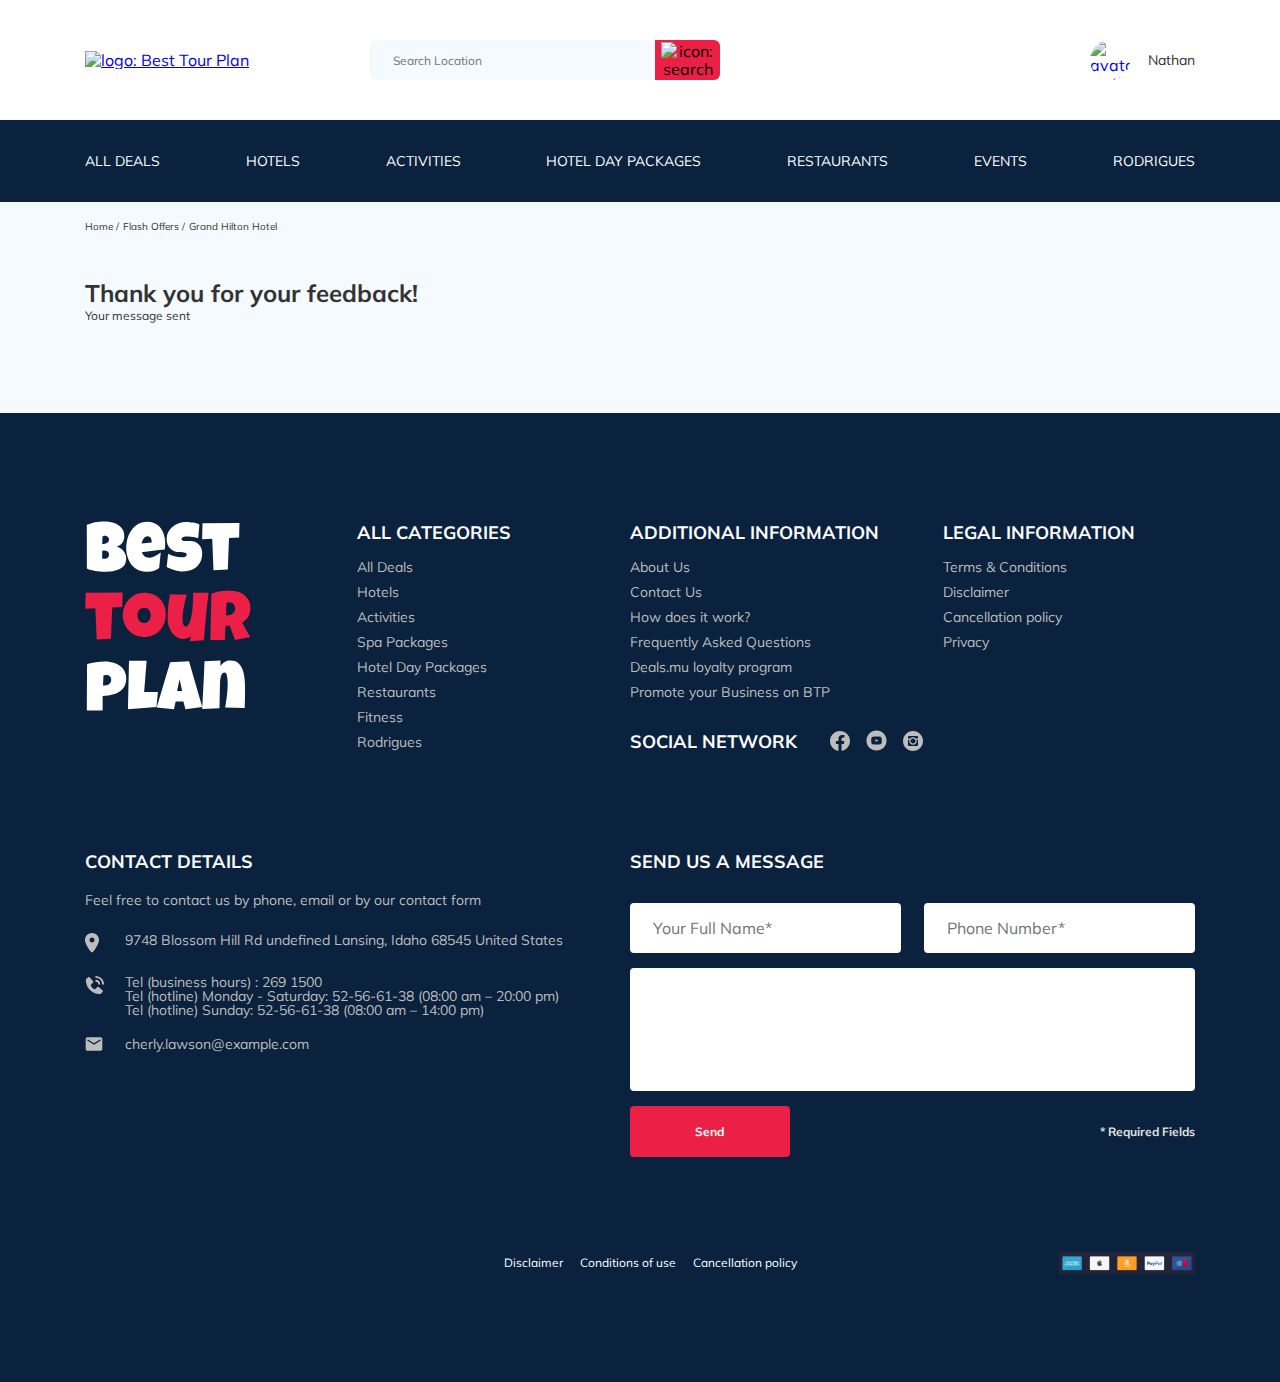
==== feedback.html @ 3a14d461 "crate: sendmail" ====
<!DOCTYPE html>
<html lang="en">
<head>
  <meta charset="UTF-8">
  <meta name="viewport" content="width=device-width, initial-scale=1.0">
  <title>Best Tour Plan - Hotel Booking</title>
  <link rel="preconnect" href="https://fonts.gstatic.com">
  <link href="https://fonts.googleapis.com/css2?family=Mulish:wght@400;700&family=Nunito:wght@400;600;700&display=swap" rel="stylesheet">
  <link rel="stylesheet" href="css/style.css">
  <link rel="stylesheet" href="css/swiper-bundle.min.css">
  <link rel="shortcut icon" href="img/favicon.ico" type="image/x-icon">
  <link rel="icon" href="/favicon.ico" type="image/x-icon">
</head>
  <body>
      <header class="navbar navbar__mobile--fixed">
      <div class="container">
        <div class="navbar-top">
          <a href="#" class="logo">
            <img src="img/horizontal-logo.svg" alt="logo: Best Tour Plan" class="logo__image">
          </a>
          <form action="#" class="search navbar__search navbar__search--mobile--hidden">
            <input type="text" class="search__input" placeholder="Search Location">
            <button class="search__button">
              <img src="img/search.svg" alt="icon: search">
            </button>
          </form>
          <a href="#" class="user navbar__user navbar__user--mobile--hidden">
            <img src="img/user-avatar.jpg" alt="avatar: Nathan" class="user__avatar">
            <span class="user__name">Nathan</span>
          </a>
          <!-- /.user -->
          <button class="menu-button navbar-top__menu-button">
            <span class="menu-button__line"></span>
            <span class="menu-button__line"></span>
            <span class="menu-button__line"></span>
          </button> <!-- /.navbar-top__menu-button -->
        </div>
        <!-- /.navbar-top -->
      </div>
      <!-- /.container -->
      <nav class="navbar-buttom">
        <div class="container">
          <ul class="navigation">
            <li class="navigation__item--mobile">
              <a href="#" class="user navbar__user navigation__item--mobile--on">
                <img src="img/user-avatar.jpg" alt="avatar: Nathan" class="user__avatar user__avatar--mobile">
                <span class="user__name user__name--mobile">Nathan</span>
              </a>
            </li>
            <li class="navigation__item--mob">
              <form action="#" class="search navbar__search navigation__item--mob--on">
                <input type="text" class="search__input" placeholder="Search Location">
                <button class="search__button">
                  <img src="img/search.svg" alt="icon: search">
                </button>
              </form>
            </li>
            <li class="navigation__item">
              <a href="#" class="navigation__link">All Deals</a>
            </li>
            <li class="navigation__item">
              <a href="#" class="navigation__link">Hotels</a>
            </li>
            <li class="navigation__item">
              <a href="#" class="navigation__link">Activities</a>
            </li>
            <li class="navigation__item">
              <a href="#" class="navigation__link">Hotel Day Packages</a>
            </li>
            <li class="navigation__item">
              <a href="#" class="navigation__link">Restaurants</a>
            </li>
            <li class="navigation__item">
              <a href="#" class="navigation__link">Events</a>
            </li>
            <li class="navigation__item">
              <a href="#" class="navigation__link">Rodrigues</a>
            </li>
          </ul>
        </div>
        <!-- /.container-buttom -->
      </nav>
      <!-- /.navbar-menu -->
    </header>
    <!-- /.header -->
    <nav class="breadcrumb">
      <div class="container">
        <ul class="breadcrumb-list">
          <li class="breadcrumb-list__item">
            <a href="#" class="breadcrumb-list__link">Home</a>
          </li>
          <li class="breadcrumb-list__item">
            <a href="#" class="breadcrumb-list__link">Flash Offers</a>
          </li>
          <li class="breadcrumb-list__item">
            <a href="#" class="breadcrumb-list__link">Grand Hilton Hotel</a>
          </li>
        </ul>
      </div>
    </nav>
    <!-- /.breadcrumb -->
    <section class="hotel">
      <div class="container">
        <div class="hotel-info">
          <div class="hotel-info__text">
            <div class="hotel-wrapper">
              <!-- /.stars -->
            <h1 class="hotel-name hotel-info__name">Thank you for your feedback!</h1>
            </div>
            <!-- /.hotel-wrapper -->
            <p class="hotel-description">
            Your message sent
            </p>
          </div>
          <!-- /.hotel-info_left -->
          <!-- /.hotel-info__right -->
        </div>
        <!-- /.hotel-info -->
    </section>
        <section class="footer">
          <div class="container">
          <div class="footer-container">
          <a href="https://kroken.ru/homeworks/tour-plan.1/" class="footer__btp">
            <img src="img/vertical-besttourplan.svg" alt="image: logo best tour plan" class="footer__logo">
          </a>
          <div class="footer__list footer__categories">
            <h3 class="footer__title">ALL CATEGORIES</h3>
            <ul class="footer__ul">
              <li class="footer__item">
                <a href="#" class="footer__link">All Deals</a>
              </li>
              <li class="footer__item">
                <a href="#" class="footer__link">Hotels</a>
              </li>
              <li class="footer__item">
                <a href="#" class="footer__link">Activities</a>
              </li>
              <li class="footer__item">
                <a href="#" class="footer__link">Spa Packages</a>
              </li>
              <li class="footer__item">
                <a href="#" class="footer__link">Hotel Day Packages</a>
              </li>
              <li class="footer__item">
                <a href="#" class="footer__link">Restaurants</a>
              </li>
              <li class="footer__item">
                <a href="#" class="footer__link">Fitness</a
                  ></li>
              <li class="footer__item">
                <a href="#" class="footer__link">Rodrigues</a>
              </li>
            </ul>
          </div>
          <!-- /.footer__list -->
          <div class="footer__list footer__additional">
            <h3 class="footer__title">ADDITIONAL INFORMATION</h3>
            <ul class="footer__ul">
              <li class="footer__item">
                <a href="#" class="footer__link">About Us</a>
              </li>
              <li class="footer__item">
                <a href="#" class="footer__link">Contact Us</a>  
              </li>
              <li class="footer__item">
                <a href="#" class="footer__link">How does it work?</a>
              </li>
              <li class="footer__item">
                <a href="#" class="footer__link">Frequently Asked Questions</a>
              </li>
              <li class="footer__item">
                <a href="#" class="footer__link">Deals.mu loyalty program</a>
              </li>
              <li class="footer__item">
                <a href="#" class="footer__link">Promote your Business on BTP</a>
              </li>
            </ul>
          </div>
          <!-- /.footer__list -->
          <div class="footer__social-network">
            <h3 class="footer__title">Social Network</h3>
            <div class="footer__social-links">
              <a href="#" class="footer__social-link">
                <img src="img/fb.svg" alt="icon: facebook" class="footer__social-icon">
              </a>
              <a href="#" class="footer__social-link">
                <img src="img/yt.svg" alt="icon: youtube" class="footer__social-icon">
              </a>
              <a href="#" class="footer__social-link">
                <img src="img/inst.svg" alt="icon: instagram" class="footer__social-icon">
              </a>
            </div>
            <!-- /.footer__social-links -->
          </div>
          <!-- /.footer__social-network -->
          <div class="footer__list footer__legal">
            <h3 class="footer__title">LEGAL INFORMATION</h3>
            <ul class="footer__ul">
              <li class="footer__item">
                <a href="#" class="footer__link">Terms & Conditions</a>
              </li>
              <li class="footer__item">
                <a href="#" class="footer__link">Disclaimer</a>  
              </li>
              <li class="footer__item">
                <a href="#" class="footer__link">Cancellation policy</a>
              </li>
              <li class="footer__item">
                <a href="#" class="footer__link">Privacy</a>
              </li>
            </ul>
          </div>
          <!-- /.footer__list -->
          <div class="footer__contact-detail">
            <h3 class="footer__title">Contact Details</h3>
            <p class="footer__text">Feel free to contact us by phone, email or by our contact form</p>
              <ul class="footer__ul">
                <li class="footer__item footer__item--li">
                  <div class="footer__icon-wrapper">
                    <img src="img/location.svg" alt="icon: location" class="footer__icon">
                  </div>
                  <a href="#" class="footer__location">9748 Blossom Hill Rd undefined Lansing, Idaho 68545 United States</a> 
                </li>
                <li class="footer__item footer__item--li">
                  <div class="footer__icon-wrapper">
                    <img src="img/contact-detail-phone.svg" alt="icon: cellphone" class="footer__icon">
                  </div>
                  <div class="footer__cellphone">
                    Tel (business hours) : <a href="tel:2691500" class="footer__phone">269 1500</a> <br>
                    Tel (hotline) Monday - Saturday: <a href="tel:52566138" class="footer__phone">52-56-61-38</a> (08:00 am – 20:00 pm) <br>
                    Tel (hotline) Sunday: <a href="tel:52566138" class="footer__phone">52-56-61-38</a> (08:00 am – 14:00 pm)
                  </div>
                </li>
                <li class="footer__item footer__item--li">
                  <div class="footer__icon-wrapper">
                    <img src="img/e-mail.svg" alt="icon: email" class="footer__icon">
                  </div>
                  <a href="mailto:cherly.lawson@example.com" class="footer__email">cherly.lawson@example.com
                  </a>
                </li>
              </ul>
          </div>
          <!-- /.footer__contanct-detail -->
          <div class="footer__feedback">
            <h3 class="footer__title footer__title--message">Send us a message</h3>
            <form action="send.php" method="POST" class="footer__form">
              <input type="text" class="input footer__input" placeholder="Your Full Name*" name="name">
              <input type="text" class="input footer__input" placeholder="Phone Number*" name="phone">
              <textarea class="footer__area" placeholder="Message" name="message">
              </textarea>
              <button class="button footer__button" type="submit">Send</button>
              <span class="footer__info">* Required Fields</span>
            </form>
          </div>
          <!-- /.footer__feedback -->
        </div>
        <!-- /.footer-container -->
        <div class="footer-bottom">
          <div class="footer-bottom__info">
            <a href="#" class="footer-bottom__link">Disclaimer</a>
            <a href="#" class="footer-bottom__link">Conditions of use</a>
            <a href="#" class="footer-bottom__link">Cancellation policy</a>
          </div>
          <!-- /.footer-bottom__info -->
          <img src="img/pay-method.png" alt="image: pay-method" class="footer-bottom__image">
        </div>
        <!-- /.footer bottom -->
      </div>
      <!-- /.container -->
    </section>
    <script src="js/jquery-2.2.4.min.js"></script>
    <script src="js/swiper-bundle.min.js"></script>
    <script src="js/main.js"></script>
    <script src="https://ajax.googleapis.com/ajax/libs/jquery/1.11.0/jquery.min.js"></script>
      <script src="js/parallax.min.js"></script>
</body>
</html>
---- css/style.css ----
* {
  -webkit-box-sizing: border-box;
          box-sizing: border-box;
}

body {
  font-family: "Mulish", sans-serif;
  color: #333333;
  background-color: #F5FAFE;
}

.container {
  max-width: 1110px;
  margin: auto;
}

img {
  max-width: 100%;
}

/*! normalize.css v8.0.1 | MIT License | github.com/necolas/normalize.css */
/* Document
   ========================================================================== */
/**
 * 1. Correct the line height in all browsers.
 * 2. Prevent adjustments of font size after orientation changes in iOS.
 */
html {
  line-height: 1.15;
  /* 1 */
  -webkit-text-size-adjust: 100%;
  /* 2 */
}

/* Sections
   ========================================================================== */
/**
 * Remove the margin in all browsers.
 */
body {
  margin: 0;
}

/**
 * Render the `main` element consistently in IE.
 */
main {
  display: block;
}

/**
 * Correct the font size and margin on `h1` elements within `section` and
 * `article` contexts in Chrome, Firefox, and Safari.
 */
h1 {
  font-size: 2em;
  margin: 0.67em 0;
}

/* Grouping content
   ========================================================================== */
/**
 * 1. Add the correct box sizing in Firefox.
 * 2. Show the overflow in Edge and IE.
 */
hr {
  -webkit-box-sizing: content-box;
          box-sizing: content-box;
  /* 1 */
  height: 0;
  /* 1 */
  overflow: visible;
  /* 2 */
}

/**
 * 1. Correct the inheritance and scaling of font size in all browsers.
 * 2. Correct the odd `em` font sizing in all browsers.
 */
pre {
  font-family: monospace, monospace;
  /* 1 */
  font-size: 1em;
  /* 2 */
}

/* Text-level semantics
   ========================================================================== */
/**
 * Remove the gray background on active links in IE 10.
 */
a {
  background-color: transparent;
}

/**
 * 1. Remove the bottom border in Chrome 57-
 * 2. Add the correct text decoration in Chrome, Edge, IE, Opera, and Safari.
 */
abbr[title] {
  border-bottom: none;
  /* 1 */
  text-decoration: underline;
  /* 2 */
  -webkit-text-decoration: underline dotted;
          text-decoration: underline dotted;
  /* 2 */
}

/**
 * Add the correct font weight in Chrome, Edge, and Safari.
 */
b,
strong {
  font-weight: bolder;
}

/**
 * 1. Correct the inheritance and scaling of font size in all browsers.
 * 2. Correct the odd `em` font sizing in all browsers.
 */
code,
kbd,
samp {
  font-family: monospace, monospace;
  /* 1 */
  font-size: 1em;
  /* 2 */
}

/**
 * Add the correct font size in all browsers.
 */
small {
  font-size: 80%;
}

/**
 * Prevent `sub` and `sup` elements from affecting the line height in
 * all browsers.
 */
sub,
sup {
  font-size: 75%;
  line-height: 0;
  position: relative;
  vertical-align: baseline;
}

sub {
  bottom: -0.25em;
}

sup {
  top: -0.5em;
}

/* Embedded content
   ========================================================================== */
/**
 * Remove the border on images inside links in IE 10.
 */
img {
  border-style: none;
}

/* Forms
   ========================================================================== */
/**
 * 1. Change the font styles in all browsers.
 * 2. Remove the margin in Firefox and Safari.
 */
button,
input,
optgroup,
select,
textarea {
  font-family: inherit;
  /* 1 */
  font-size: 100%;
  /* 1 */
  line-height: 1.15;
  /* 1 */
  margin: 0;
  /* 2 */
}

/**
 * Show the overflow in IE.
 * 1. Show the overflow in Edge.
 */
button,
input {
  /* 1 */
  overflow: visible;
}

/**
 * Remove the inheritance of text transform in Edge, Firefox, and IE.
 * 1. Remove the inheritance of text transform in Firefox.
 */
button,
select {
  /* 1 */
  text-transform: none;
}

/**
 * Correct the inability to style clickable types in iOS and Safari.
 */
button,
[type="button"],
[type="reset"],
[type="submit"] {
  -webkit-appearance: button;
}

/**
 * Remove the inner border and padding in Firefox.
 */
button::-moz-focus-inner,
[type="button"]::-moz-focus-inner,
[type="reset"]::-moz-focus-inner,
[type="submit"]::-moz-focus-inner {
  border-style: none;
  padding: 0;
}

/**
 * Restore the focus styles unset by the previous rule.
 */
button:-moz-focusring,
[type="button"]:-moz-focusring,
[type="reset"]:-moz-focusring,
[type="submit"]:-moz-focusring {
  outline: 1px dotted ButtonText;
}

/**
 * Correct the padding in Firefox.
 */
fieldset {
  padding: 0.35em 0.75em 0.625em;
}

/**
 * 1. Correct the text wrapping in Edge and IE.
 * 2. Correct the color inheritance from `fieldset` elements in IE.
 * 3. Remove the padding so developers are not caught out when they zero out
 *    `fieldset` elements in all browsers.
 */
legend {
  -webkit-box-sizing: border-box;
          box-sizing: border-box;
  /* 1 */
  color: inherit;
  /* 2 */
  display: table;
  /* 1 */
  max-width: 100%;
  /* 1 */
  padding: 0;
  /* 3 */
  white-space: normal;
  /* 1 */
}

/**
 * Add the correct vertical alignment in Chrome, Firefox, and Opera.
 */
progress {
  vertical-align: baseline;
}

/**
 * Remove the default vertical scrollbar in IE 10+.
 */
textarea {
  overflow: auto;
}

/**
 * 1. Add the correct box sizing in IE 10.
 * 2. Remove the padding in IE 10.
 */
[type="checkbox"],
[type="radio"] {
  -webkit-box-sizing: border-box;
          box-sizing: border-box;
  /* 1 */
  padding: 0;
  /* 2 */
}

/**
 * Correct the cursor style of increment and decrement buttons in Chrome.
 */
[type="number"]::-webkit-inner-spin-button,
[type="number"]::-webkit-outer-spin-button {
  height: auto;
}

/**
 * 1. Correct the odd appearance in Chrome and Safari.
 * 2. Correct the outline style in Safari.
 */
[type="search"] {
  -webkit-appearance: textfield;
  /* 1 */
  outline-offset: -2px;
  /* 2 */
}

/**
 * Remove the inner padding in Chrome and Safari on macOS.
 */
[type="search"]::-webkit-search-decoration {
  -webkit-appearance: none;
}

/**
 * 1. Correct the inability to style clickable types in iOS and Safari.
 * 2. Change font properties to `inherit` in Safari.
 */
::-webkit-file-upload-button {
  -webkit-appearance: button;
  /* 1 */
  font: inherit;
  /* 2 */
}

/* Interactive
   ========================================================================== */
/*
 * Add the correct display in Edge, IE 10+, and Firefox.
 */
details {
  display: block;
}

/*
 * Add the correct display in all browsers.
 */
summary {
  display: list-item;
}

/* Misc
   ========================================================================== */
/**
 * Add the correct display in IE 10+.
 */
template {
  display: none;
}

/**
 * Add the correct display in IE 10.
 */
[hidden] {
  display: none;
}

.navbar {
  background-color: #fff;
}

.navbar-top {
  display: -webkit-box;
  display: -ms-flexbox;
  display: flex;
  -webkit-box-align: center;
      -ms-flex-align: center;
          align-items: center;
  -webkit-box-pack: justify;
      -ms-flex-pack: justify;
          justify-content: space-between;
  padding-top: 40px;
  padding-bottom: 40px;
}

.navbar-top__menu-button {
  display: none;
}

.navbar__search {
  margin: auto;
  margin-left: 108px;
}

.navbar-buttom {
  background-color: #0A223D;
}

.logo {
  width: 177px;
  height: auto;
}

.navigation {
  list-style-type: none;
  margin: 0;
  padding: 31px 0px;
  display: -webkit-box;
  display: -ms-flexbox;
  display: flex;
  -webkit-box-align: center;
      -ms-flex-align: center;
          align-items: center;
  -webkit-box-pack: justify;
      -ms-flex-pack: justify;
          justify-content: space-between;
}

.navigation__link {
  color: #ffffff;
  text-decoration: none;
  text-transform: uppercase;
  font-size: 14px;
  line-height: 18px;
}

.navigation__link::after {
  content: '';
  display: block;
  width: 0%;
  background-color: #E0E0E0;
  height: 1px;
  -webkit-transition: 0.6s;
  transition: 0.6s;
}

.navigation__link:hover::after {
  width: 100%;
}

.navigation__item--mobile {
  display: none;
}

.navigation__item--mob {
  display: none;
}

.search {
  display: -webkit-box;
  display: -ms-flexbox;
  display: flex;
  position: relative;
  overflow: hidden;
  border-radius: 6px;
  height: 40px;
}

.search__input {
  outline: none;
  width: 350px;
  height: 100%;
  padding-left: 23px;
  padding-right: 71px;
  background-color: #F5FAFE;
  border: none;
  font-size: 12px;
  line-height: 15px;
  color: #333333;
}

.search__button {
  outline: none;
  top: 0;
  right: 0;
  position: absolute;
  height: 100%;
  width: 65px;
  border: none;
  background-color: #EC1F46;
  cursor: pointer;
  -webkit-transition: all 150ms linear;
  transition: all 150ms linear;
}

.search__button:hover {
  background-color: #960a23;
  color: #E0E0E0;
  -webkit-transition: all 250ms linear;
  transition: all 250ms linear;
}

.user {
  display: -webkit-box;
  display: -ms-flexbox;
  display: flex;
  -webkit-box-align: center;
      -ms-flex-align: center;
          align-items: center;
  text-decoration: none;
}

.user__avatar {
  width: 40px;
  height: 40px;
  border-radius: 50%;
  -o-object-fit: cover;
     object-fit: cover;
}

.user__name {
  margin-left: 18px;
  font-size: 14px;
  line-height: 18px;
  color: #333333;
}

.user__name::after {
  content: '';
  display: block;
  width: 0%;
  background-color: #333333;
  height: 1px;
  -webkit-transition: 0.6s;
  transition: 0.6s;
}

.user__name:hover::after {
  width: 100%;
}

.breadcrumb-list {
  display: -webkit-box;
  display: -ms-flexbox;
  display: flex;
  -webkit-box-align: center;
      -ms-flex-align: center;
          align-items: center;
  padding: 18px 0px;
  margin: 0;
  list-style: none;
}

.breadcrumb-list__link {
  text-decoration: none;
  color: inherit;
}

.breadcrumb-list__item {
  font-size: 10px;
  line-height: 13px;
}

.breadcrumb-list__item:not(:last-child)::after {
  content: '/';
  margin-right: 4px;
}

.stars {
  -ms-flex-preferred-size: 100%;
      flex-basis: 100%;
}

.hotel {
  padding-top: 23px;
  padding-bottom: 70px;
}

.hotel-info {
  display: -webkit-box;
  display: -ms-flexbox;
  display: flex;
  -webkit-box-pack: justify;
      -ms-flex-pack: justify;
          justify-content: space-between;
  -webkit-box-align: center;
      -ms-flex-align: center;
          align-items: center;
  padding-bottom: 20px;
}

.hotel-info__offer {
  margin-left: 14px;
  margin-top: 4px;
}

.hotel-info__name {
  margin-top: 4px;
  margin-bottom: 0;
}

.hotel-name {
  font-size: 24px;
  line-height: 30px;
}

.hotel-description {
  margin: 0;
  font-size: 12px;
  line-height: 15px;
  color: #333333;
}

.hotel-wrapper {
  display: -webkit-box;
  display: -ms-flexbox;
  display: flex;
  -ms-flex-wrap: wrap;
      flex-wrap: wrap;
  -webkit-box-align: center;
      -ms-flex-align: center;
          align-items: center;
}

.hotel-slider {
  width: 728px;
  height: 450px;
}

.hotel-slider__item {
  width: 100%;
  height: 100%px;
  position: relative;
  border-radius: 8px;
  overflow: hidden;
}

.hotel-slider__item::after {
  content: '';
  position: absolute;
  width: 100%;
  height: 100%;
  top: 0;
  bottom: 0;
  right: 0;
  left: 0;
  background: -webkit-gradient(linear, left top, left bottom, from(rgba(0, 122, 223, 0.48)), to(rgba(255, 255, 255, 0.128)));
  background: linear-gradient(180deg, rgba(0, 122, 223, 0.48) 0%, rgba(255, 255, 255, 0.128) 100%);
  z-index: 15;
}

.hotel-slider__button {
  position: absolute;
  top: 50%;
  -webkit-transform: translateY(-50%);
          transform: translateY(-50%);
  width: 30px;
  height: 30px;
  border: none;
  z-index: 99;
  cursor: pointer;
  outline: none;
  background-repeat: no-repeat;
  background-position: center;
  background-size: 10px;
  background-color: transparent;
}

.hotel-slider__button--next {
  right: 18px;
  background-image: url(../img/arrow-next.svg);
}

.hotel-slider__button--prev {
  left: 18px;
  background-image: url(../img/arrow-prev.svg);
}

.hotel .swiper-container {
  margin-left: 0;
}

.hotel .offer {
  padding: 4px 9px;
  background-color: #EC1F46;
  border-radius: 3px;
  font-size: 10px;
  line-height: 13px;
  color: #ffffff;
}

.hotel .rating {
  max-width: 65px;
  min-height: 45px;
  text-align: center;
  color: #ffffff;
  background-color: #EC1F46;
  border-radius: 4px;
}

.hotel .rating__text {
  font-size: 8px;
  line-height: 10px;
}

.hotel .rating__counter {
  font-size: 14px;
  line-height: 18px;
}

.hotel-grid {
  display: -webkit-box;
  display: -ms-flexbox;
  display: flex;
  -webkit-box-pack: justify;
      -ms-flex-pack: justify;
          justify-content: space-between;
}

.hotel-guide {
  font-family: "Nunito", sans-serif;
  display: -webkit-box;
  display: -ms-flexbox;
  display: flex;
  -webkit-box-orient: vertical;
  -webkit-box-direction: normal;
      -ms-flex-direction: column;
          flex-direction: column;
  -webkit-box-pack: justify;
      -ms-flex-pack: justify;
          justify-content: space-between;
}

.booking {
  background-color: #0A223D;
  color: #ffffff;
  border-radius: 8px;
  width: 350px;
  height: 210px;
  padding: 27px;
}

.booking__info {
  display: -webkit-box;
  display: -ms-flexbox;
  display: flex;
  -webkit-box-pack: justify;
      -ms-flex-pack: justify;
          justify-content: space-between;
  margin-bottom: 9px;
}

.booking__price {
  display: -webkit-box;
  display: -ms-flexbox;
  display: flex;
  -webkit-box-orient: vertical;
  -webkit-box-direction: normal;
      -ms-flex-direction: column;
          flex-direction: column;
}

.booking__start {
  font-weight: normal;
  font-size: 10px;
  line-height: 14px;
}

.booking__pricetag {
  font-weight: 800;
  font-size: 24px;
  line-height: 33px;
  margin-bottom: 1px;
}

.booking__perroom {
  font-weight: normal;
  font-size: 12px;
  line-height: 16px;
}

.booking__capacity {
  margin-top: 4px;
}

.booking__text {
  display: -webkit-box;
  display: -ms-flexbox;
  display: flex;
  -webkit-box-align: center;
      -ms-flex-align: center;
          align-items: center;
  -webkit-box-pack: justify;
      -ms-flex-pack: justify;
          justify-content: space-between;
  font-weight: normal;
  font-size: 12px;
  line-height: 16px;
  margin-bottom: 8px;
}

.booking__description {
  margin-left: 9px;
}

.booking__call-center {
  display: -webkit-box;
  display: -ms-flexbox;
  display: flex;
  -webkit-box-align: center;
      -ms-flex-align: center;
          align-items: center;
  -webkit-box-pack: justify;
      -ms-flex-pack: justify;
          justify-content: space-between;
  margin-bottom: 17px;
}

.booking__quick {
  font-weight: 600;
  font-size: 18px;
  line-height: 25px;
}

.booking__number {
  display: -webkit-box;
  display: -ms-flexbox;
  display: flex;
  -webkit-box-align: center;
      -ms-flex-align: center;
          align-items: center;
  -webkit-box-pack: justify;
      -ms-flex-pack: justify;
          justify-content: space-between;
  font-weight: 600;
  font-size: 18px;
  line-height: 25px;
  text-decoration: none;
  cursor: pointer;
  color: inherit;
  -webkit-transition: 0.5s;
  transition: 0.5s;
}

.booking__number:hover {
  -webkit-filter: brightness(50%);
          filter: brightness(50%);
}

.booking__num {
  margin-left: 8px;
}

.booking__button {
  width: 100%;
  font-weight: 600;
  font-size: 14px;
  line-height: 19px;
  min-height: 45px;
  padding-top: 13px;
  padding-bottom: 13px;
  border-radius: 4px;
  border: none;
  outline: none;
  color: inherit;
  background-color: #EC1F46;
  cursor: pointer;
  -webkit-transition: all 150ms linear;
  transition: all 150ms linear;
}

.booking__button:hover {
  background-color: #960a23;
  color: #E0E0E0;
  -webkit-transition: all 250ms linear;
  transition: all 250ms linear;
}

.map {
  width: 347px;
  height: 213px;
  border-radius: 10px;
  overflow: hidden;
}

.newsletter {
  position: relative;
  padding: 98px 0 87px 0;
  background-image: url(../img/newsletter-background.jpg);
  background-repeat: no-repeat;
  background-size: cover;
  background-position: center;
  background: transparent;
}

.newsletter:before {
  content: '';
  position: absolute;
  top: 0;
  bottom: 0;
  right: 0;
  left: 0;
  height: 100%;
  width: 100%;
  background-color: rgba(10, 34, 61, 0.8);
}

.newsletter-container {
  display: -webkit-box;
  display: -ms-flexbox;
  display: flex;
  -webkit-box-align: center;
      -ms-flex-align: center;
          align-items: center;
  -webkit-box-pack: justify;
      -ms-flex-pack: justify;
          justify-content: space-between;
  margin: auto;
  position: relative;
  max-width: 731px;
}

.newsletter-title {
  color: #ffffff;
  font-weight: 300;
  font-size: 24px;
  line-height: 30px;
  margin-top: 0;
}

.newsletter-title__strong {
  display: block;
  font-weight: 600;
  font-size: 36px;
  line-height: 45px;
  text-transform: uppercase;
}

.subscribe {
  position: relative;
  width: 350px;
  height: 55px;
  border-radius: 4px;
  overflow: hidden;
}

.subscribe__input {
  position: absolute;
  font-weight: 300;
  font-size: 14px;
  line-height: 18px;
  border: none;
  width: 100%;
  padding-left: 33px;
  padding-right: 75px;
  height: 100%;
}

.subscribe__button {
  position: absolute;
  font-weight: bold;
  font-size: 12px;
  line-height: 15px;
  top: 0;
  right: 0;
  height: 100%;
  min-width: 65px;
  border: none;
  cursor: pointer;
  outline: none;
  background-color: #EC1F46;
  color: #ffffff;
  -webkit-transition: all 150ms linear;
  transition: all 150ms linear;
}

.subscribe__button:hover {
  background-color: #960a23;
  color: #E0E0E0;
  -webkit-transition: all 250ms linear;
  transition: all 250ms linear;
}

.reviews {
  padding: 40px 0 70px 0;
}

.reviews__title {
  font-weight: 700;
  font-size: 36px;
  line-height: 45px;
  text-align: center;
  text-transform: uppercase;
  margin-bottom: 70px;
  font-style: normal;
}

.reviews-slider__item {
  position: relative;
  display: -webkit-box;
  display: -ms-flexbox;
  display: flex;
  -webkit-box-orient: vertical;
  -webkit-box-direction: normal;
      -ms-flex-direction: column;
          flex-direction: column;
  -webkit-box-align: center;
      -ms-flex-align: center;
          align-items: center;
  max-width: 730px;
  margin: 45px auto 0;
  background-color: #fff;
  border-radius: 8px;
  padding: 0 62px 30px;
}

.reviews-slider__item::before {
  content: '';
  position: absolute;
  top: 13px;
  left: 62px;
  width: 70px;
  height: 47px;
  background-image: url(../img/quote-left.svg);
  background-repeat: no-repeat;
}

.reviews-slider__item::after {
  content: '';
  position: absolute;
  top: 118px;
  right: 62px;
  width: 70px;
  height: 47px;
  background-image: url(../img/quote-right.svg);
  background-repeat: no-repeat;
}

.reviews-slider__button {
  position: absolute;
  top: 50%;
  -webkit-transform: translateY(-50%);
          transform: translateY(-50%);
  width: 30px;
  height: 30px;
  background-repeat: no-repeat;
  background-size: 10px;
  background-position: center;
  border: none;
  background-color: transparent;
  cursor: pointer;
  outline: none;
  z-index: 99;
}

.reviews-slider__button--prev {
  background-image: url(../img/arrow-prev-secondary.svg);
  left: 0;
}

.reviews-slider__button--next {
  background-image: url(../img/arrow-next-secondary.svg);
  right: 0;
}

.reviews-slider__profile {
  display: -webkit-box;
  display: -ms-flexbox;
  display: flex;
  -webkit-box-orient: vertical;
  -webkit-box-direction: normal;
      -ms-flex-direction: column;
          flex-direction: column;
  -webkit-box-align: center;
      -ms-flex-align: center;
          align-items: center;
  margin-top: -45px;
  margin-bottom: 30px;
}

.reviews-slider__avatar {
  width: 90px;
  height: 90px;
  border-radius: 50%;
  -o-object-fit: cover;
     object-fit: cover;
  margin-bottom: 9px;
}

.reviews-slider__username {
  color: #EC1F46;
  font-weight: bold;
  font-size: 12px;
  line-height: 15px;
  margin-top: 0;
  margin-bottom: 10px;
}

.reviews-slider__date {
  font-weight: normal;
  font-size: 10px;
  line-height: 13px;
  margin-bottom: 4px;
}

.reviews-slider__rating {
  display: -webkit-box;
  display: -ms-flexbox;
  display: flex;
  -webkit-box-align: center;
      -ms-flex-align: center;
          align-items: center;
}

.reviews-slider__text {
  max-width: 537px;
  font-style: normal;
  font-weight: normal;
  font-size: 12px;
  line-height: 160%;
  text-align: justify;
  margin: auto;
}

.activities {
  padding: 60px 0 98px 0;
}

.activities__title {
  font-weight: bold;
  font-size: 24px;
  line-height: 30px;
  text-transform: uppercase;
  margin-top: 0;
  margin-bottom: 57px;
}

.activities-container {
  display: -webkit-box;
  display: -ms-flexbox;
  display: flex;
  -webkit-box-pack: justify;
      -ms-flex-pack: justify;
          justify-content: space-between;
}

.card {
  position: relative;
  display: -webkit-box;
  display: -ms-flexbox;
  display: flex;
  -webkit-box-orient: vertical;
  -webkit-box-direction: normal;
      -ms-flex-direction: column;
          flex-direction: column;
  -webkit-box-align: start;
      -ms-flex-align: start;
          align-items: flex-start;
  padding: 24px 26px;
  width: 255px;
  height: 255px;
  border-radius: 6px;
  overflow: hidden;
}

.card::before {
  content: '';
  position: absolute;
  background: linear-gradient(179.83deg, rgba(196, 196, 196, 0) 35.34%, #0A223D 99.85%);
  left: 0;
  right: 0;
  top: 0;
  bottom: 0;
  z-index: -1;
}

.card__image {
  position: absolute;
  width: 100%;
  height: 100%;
  -o-object-fit: cover;
     object-fit: cover;
  left: 0;
  right: 0;
  top: 0;
  bottom: 0;
  z-index: -2;
}

.card__title {
  margin-top: auto;
  margin-bottom: 18px;
  font-weight: bold;
  font-size: 16px;
  line-height: 20px;
  color: #ffffff;
}

.card__button {
  font-weight: 500;
  font-size: 12px;
  line-height: 16px;
  border: none;
  border-radius: 4px;
  cursor: pointer;
  outline: none;
  padding: 7px 22px;
  background-color: #EC1F46;
  color: #ffffff;
  -webkit-transition: all 150ms linear;
  transition: all 150ms linear;
}

.card__button:hover {
  background-color: #960a23;
  color: #E0E0E0;
  -webkit-transition: all 250ms linear;
  transition: all 250ms linear;
}

.footer {
  background-color: #0A223D;
  color: #ffffff;
  padding: 108px 25px;
}

.footer-container {
  display: -ms-grid;
  display: grid;
  -ms-grid-columns: (minmax(min-content, 1fr))[4];
      grid-template-columns: repeat(4, minmax(-webkit-min-content, 1fr));
      grid-template-columns: repeat(4, minmax(min-content, 1fr));
  grid-gap: 20px;
  grid-auto-rows: minmax(40px, -webkit-min-content);
  grid-auto-rows: minmax(40px, min-content);
}

.footer__btp {
  -ms-grid-row: 1;
  -ms-grid-row-span: 2;
  grid-row: 1 / 3;
}

.footer__logo {
  width: 166px;
  -ms-flex-item-align: stretch;
      -ms-grid-row-align: stretch;
      align-self: stretch;
}

.footer__categories {
  -ms-grid-row: 1;
  -ms-grid-row-span: 3;
  grid-row: 1 / 4;
}

.footer__social-network {
  -ms-flex-wrap: wrap;
      flex-wrap: wrap;
  -ms-flex-preferred-size: 100%;
      flex-basis: 100%;
  -ms-grid-row: 2;
  -ms-grid-row-span: 2;
  grid-row: 2 / 4;
}

.footer__contact-detail {
  -ms-grid-column: 1;
  -ms-grid-column-span: 2;
  grid-column: 1 / 3;
}

.footer__feedback {
  -ms-grid-column: 3;
  -ms-grid-column-span: 2;
  grid-column: 3 / 5;
}

.footer__form {
  display: -webkit-box;
  display: -ms-flexbox;
  display: flex;
  -webkit-box-align: center;
      -ms-flex-align: center;
          align-items: center;
  -webkit-box-pack: justify;
      -ms-flex-pack: justify;
          justify-content: space-between;
  -ms-flex-wrap: wrap;
      flex-wrap: wrap;
}

.footer__email {
  text-decoration: none;
  color: #BDBDBD;
  -webkit-transition: 0.5s;
  transition: 0.5s;
}

.footer__email:hover {
  color: #ffffff;
  -webkit-transition: 0.2s;
  transition: 0.2s;
}

.footer__phone {
  text-decoration: none;
  color: #BDBDBD;
  -webkit-transition: 0.5s;
  transition: 0.5s;
}

.footer__phone:hover {
  color: #ffffff;
  -webkit-transition: 0.2s;
  transition: 0.2s;
}

.footer__title {
  font-weight: bold;
  font-size: 18px;
  line-height: 23px;
  text-transform: uppercase;
  margin-top: 0;
  margin-bottom: 16px;
}

.footer__title--message {
  margin-bottom: 30px;
}

.footer__ul {
  padding: 0;
  margin: 0;
  list-style: none;
}

.footer__li {
  font-weight: normal;
  font-size: 14px;
  line-height: 160%;
}

.footer__item {
  display: -webkit-box;
  display: -ms-flexbox;
  display: flex;
  -webkit-box-align: start;
      -ms-flex-align: start;
          align-items: flex-start;
  font-weight: normal;
  font-size: 14px;
  line-height: 100%;
  color: #BDBDBD;
}

.footer__item--li {
  margin-bottom: 20px;
}

.footer__icon-wrapper {
  min-width: 40px;
}

.footer__link {
  text-decoration: none;
  color: #BDBDBD;
  margin-bottom: 10px;
}

.footer__link::after {
  content: '';
  display: block;
  width: 0%;
  background-color: #E0E0E0;
  height: 1px;
  -webkit-transition: 0.6s;
  transition: 0.6s;
}

.footer__link:hover::after {
  width: 100%;
}

.footer__text {
  font-weight: normal;
  font-size: 14px;
  line-height: 160%;
  margin-bottom: 22px;
  color: #BDBDBD;
}

.footer__area {
  border-radius: 4px;
  padding: 18px 23px;
  height: 123px;
  -ms-flex-preferred-size: 100%;
      flex-basis: 100%;
  resize: none;
  border: none;
  outline: none;
  margin-bottom: 15px;
}

.footer__social-network {
  display: -webkit-box;
  display: -ms-flexbox;
  display: flex;
  -webkit-box-align: start;
      -ms-flex-align: start;
          align-items: start;
  -webkit-box-pack: justify;
      -ms-flex-pack: justify;
          justify-content: space-between;
  width: 293px;
}

.footer__social-link {
  margin-left: 12px;
  text-decoration: none;
}

.footer__social-icon {
  -webkit-transition: 0.5s;
  transition: 0.5s;
}

.footer__social-icon:hover {
  -webkit-filter: brightness(150%);
          filter: brightness(150%);
}

.footer__icon-wrapper {
  min-width: 40px;
}

.footer__input {
  background-color: #fff;
  border-radius: 4px;
  border: none;
  padding: 0 23px;
  height: 50px;
  -ms-flex-preferred-size: 48%;
      flex-basis: 48%;
  margin-bottom: 15px;
  outline: none;
}

.footer__button {
  min-width: 160px;
  min-height: 50px;
  padding: 18px;
  font-weight: bold;
  font-size: 12px;
  line-height: 15px;
  background-color: #EC1F46;
  color: #ffffff;
  border: none;
  border-radius: 4px;
  outline: none;
  cursor: pointer;
  -webkit-transition: all 150ms linear;
  transition: all 150ms linear;
}

.footer__button:hover {
  background-color: #960a23;
  color: #E0E0E0;
  -webkit-transition: all 250ms linear;
  transition: all 250ms linear;
}

.footer__info {
  font-weight: bold;
  font-size: 12px;
  line-height: 15px;
  color: #E0E0E0;
}

.footer__form {
  -ms-flex-wrap: wrap;
      flex-wrap: wrap;
}

.footer-bottom {
  display: -webkit-box;
  display: -ms-flexbox;
  display: flex;
  padding-top: 95px;
  -webkit-box-orient: horizontal;
  -webkit-box-direction: reverse;
      -ms-flex-direction: row-reverse;
          flex-direction: row-reverse;
}

.footer-bottom__link {
  color: #ffffff;
  text-decoration: none;
  font-weight: normal;
  font-size: 12px;
  line-height: 15px;
  margin-right: 13px;
  -webkit-box-ordinal-group: 2;
      -ms-flex-order: 1;
          order: 1;
  -ms-flex-preferred-size: 50%;
      flex-basis: 50%;
  -webkit-transition: 0.5s;
  transition: 0.5s;
}

.footer-bottom__link:hover {
  -webkit-filter: brightness(50%);
          filter: brightness(50%);
  -webkit-transition: 0.2s;
  transition: 0.2s;
}

.footer-bottom__info {
  -webkit-box-ordinal-group: 2;
      -ms-flex-order: 1;
          order: 1;
  -ms-flex-preferred-size: 50%;
      flex-basis: 50%;
}

.footer__location {
  text-decoration: none;
  color: #BDBDBD;
  -webkit-transition: 0.5s;
  transition: 0.5s;
}

.footer__location:hover {
  color: #ffffff;
  -webkit-transition: 0.2s;
  transition: 0.2s;
}

@media (max-width: 1200px) {
  .container {
    max-width: 960px;
  }
  .hotel-slider {
    width: 590px;
  }
  .swiper-slide__image {
    height: 100%;
    -o-object-fit: cover;
       object-fit: cover;
  }
  .card {
    width: 230px;
    height: 230px;
  }
  .footer__input {
    -ms-flex-preferred-size: 100%;
        flex-basis: 100%;
  }
}

@media (max-width: 992px) {
  .container, .newsletter-container {
    max-width: 700px;
  }
  .logo {
    width: 132px;
  }
  .navbar-top {
    padding-top: 30px;
    padding-bottom: 30px;
  }
  .navbar__search {
    margin-left: auto;
  }
  .search__input {
    max-width: 340px;
  }
  .search__button {
    -webkit-transition: none;
    transition: none;
  }
  .search__button:hover {
    -webkit-transition: none;
    transition: none;
    color: #ffffff;
    background-color: #EC1F46;
  }
  .user__name::after {
    content: none;
  }
  .navigation {
    padding-top: 22px;
    padding-bottom: 22px;
  }
  .navigation__link {
    font-size: 12px;
    line-height: 15px;
    -webkit-transition: none;
    transition: none;
  }
  .navigation__link::after {
    content: none;
  }
  .hotel-grid {
    -webkit-box-orient: vertical;
    -webkit-box-direction: normal;
        -ms-flex-direction: column;
            flex-direction: column;
  }
  .hotel-guide {
    -webkit-box-orient: horizontal;
    -webkit-box-direction: normal;
        -ms-flex-direction: row;
            flex-direction: row;
  }
  .hotel-slider {
    width: 100%;
    margin-bottom: 30px;
  }
  .booking {
    width: 340px;
  }
  .booking__button {
    -webkit-transition: none;
    transition: none;
  }
  .booking__button:hover {
    -webkit-transition: none;
    transition: none;
    color: #ffffff;
    background-color: #EC1F46;
  }
  .booking__number {
    -webkit-transition: none;
    transition: none;
  }
  .booking__number:hover {
    -webkit-filter: none;
            filter: none;
  }
  .subscribe__button {
    -webkit-transition: none;
    transition: none;
  }
  .subscribe__button:hover {
    -webkit-transition: none;
    transition: none;
    color: #ffffff;
    background-color: #EC1F46;
  }
  .map {
    width: 340px;
  }
  .reviews-slider__item {
    max-width: 580px;
  }
  .activities-container {
    -ms-flex-wrap: wrap;
        flex-wrap: wrap;
  }
  .activities__title {
    margin-bottom: 57px;
  }
  .activities__card {
    margin-bottom: 20px;
  }
  .card {
    width: 340px;
    height: 255px;
  }
  .card__button {
    -webkit-transition: none;
    transition: none;
  }
  .card__button:hover {
    -webkit-transition: none;
    transition: none;
    color: #ffffff;
    background-color: #EC1F46;
  }
  .footer-container {
    -ms-grid-columns: (1fr)[6];
        grid-template-columns: repeat(6, 1fr);
    grid-row-gap: 40px;
  }
  .footer__btp {
    -ms-grid-row: 1;
    -ms-grid-row-span: 1;
    grid-row: 1 / 2;
    grid-column: span 2;
  }
  .footer__logo {
    width: 104px;
    height: 120px;
  }
  .footer__link::after {
    content: none;
  }
  .footer__social-network {
    -ms-grid-row: 1;
    -ms-grid-row-span: 1;
    grid-row: 1 / 2;
    grid-column: span 4;
    -ms-flex-item-align: center;
        -ms-grid-row-align: center;
        align-self: center;
  }
  .footer__social-icon {
    -webkit-transition: none;
    transition: none;
  }
  .footer__social-icon:hover {
    -webkit-filter: none;
            filter: none;
  }
  .footer__categories {
    -ms-grid-row: 2;
    -ms-grid-row-span: 1;
    grid-row: 2 / 3;
    grid-column: span 2;
  }
  .footer__additional {
    grid-column: span 2;
  }
  .footer__legal {
    grid-column: span 2;
  }
  .footer__contact-detail {
    grid-column: span 4;
  }
  .footer__feedback {
    -ms-grid-column: 1;
    -ms-grid-column-span: 1;
    grid-column: 1 / 2;
    grid-column: span 5;
  }
  .footer-bottom {
    padding-top: 56px;
  }
  .footer-bottom__info {
    -ms-flex-preferred-size: 100%;
        flex-basis: 100%;
  }
  .footer-bottom__link {
    -webkit-transition: none;
    transition: none;
  }
  .footer-bottom__link:hover {
    -webkit-filter: none;
            filter: none;
    -webkit-transition: none;
    transition: none;
  }
  .footer__input {
    -ms-flex-preferred-size: 48%;
        flex-basis: 48%;
  }
  .footer__phone, .footer__email, .footer__location, .footer__link {
    -webkit-transition: none;
    transition: none;
  }
  .footer__phone:hover, .footer__email:hover, .footer__location:hover, .footer__link:hover {
    color: inherit;
    -webkit-transition: none;
    transition: none;
  }
  .footer__button {
    -webkit-transition: none;
    transition: none;
  }
  .footer__button:hover {
    -webkit-transition: none;
    transition: none;
    color: #ffffff;
    background-color: #EC1F46;
  }
}

@media (max-width: 768px) {
  body {
    padding-top: 78px;
  }
  .container {
    max-width: 576px;
    width: 92%;
  }
  .navbar__search--mobile--hidden, .navbar__user--mobile--hidden {
    display: none;
  }
  .navbar__search--mobile--toggle, .navbar__user--mobile--toggle {
    display: none;
  }
  .navbar__mobile--fixed {
    position: fixed;
    top: 0;
    left: 0;
    right: 0;
    width: 100%;
    z-index: 99;
  }
  .navbar-buttom {
    display: none;
    position: fixed;
    bottom: 0;
    left: 0;
    right: 0;
    top: 78px;
  }
  .navbar-buttom--active {
    display: block;
  }
  .navbar__user {
    -webkit-box-orient: vertical;
    -webkit-box-direction: normal;
        -ms-flex-direction: column;
            flex-direction: column;
    -webkit-box-pack: center;
        -ms-flex-pack: center;
            justify-content: center;
  }
  .navigation {
    -webkit-box-orient: vertical;
    -webkit-box-direction: normal;
        -ms-flex-direction: column;
            flex-direction: column;
  }
  .navigation__item {
    margin-bottom: 20px;
  }
  .navigation__item--mobile--on {
    display: -webkit-box;
    display: -ms-flexbox;
    display: flex;
  }
  .navigation__item--mob {
    margin-bottom: 39px;
    width: 245px;
  }
  .navigation__item--mob--on {
    display: -webkit-box;
    display: -ms-flexbox;
    display: flex;
  }
  .menu-button {
    outline: none;
    padding: 0;
    display: -webkit-box;
    display: -ms-flexbox;
    display: flex;
    width: 16px;
    height: 11px;
    -webkit-box-align: center;
        -ms-flex-align: center;
            align-items: center;
    -webkit-box-pack: justify;
        -ms-flex-pack: justify;
            justify-content: space-between;
    -webkit-box-orient: vertical;
    -webkit-box-direction: normal;
        -ms-flex-direction: column;
            flex-direction: column;
    border: none;
    background-color: #ffffff;
    cursor: pointer;
  }
  .menu-button__line {
    width: 16px;
    height: 1px;
    background-color: #333333;
  }
  .user__name--mobile {
    color: #ffffff;
    margin-left: 0;
    margin-bottom: 27px;
  }
  .user__avatar--mobile {
    margin-bottom: 10px;
  }
  .stars {
    -ms-flex-preferred-size: auto;
        flex-basis: auto;
  }
  .hotel-name {
    -ms-flex-preferred-size: 100%;
        flex-basis: 100%;
  }
  .hotel-wrapper {
    -webkit-box-pack: justify;
        -ms-flex-pack: justify;
            justify-content: space-between;
  }
  .hotel-info__text {
    width: 100%;
  }
  .hotel-info__name {
    margin-top: 10px;
    margin-bottom: 0;
  }
  .hotel-info__rating {
    display: none;
  }
  .hotel-info__offer {
    -webkit-box-ordinal-group: 0;
        -ms-flex-order: -1;
            order: -1;
    margin-left: 0;
  }
  .hotel-guide {
    -webkit-box-orient: vertical;
    -webkit-box-direction: normal;
        -ms-flex-direction: column;
            flex-direction: column;
    min-height: 450px;
  }
  .hotel-slider {
    height: 350px;
    height: -webkit-fit-content;
    height: -moz-fit-content;
    height: fit-content;
  }
  .booking {
    width: 100%;
  }
  .map {
    width: 100%;
  }
  .newsletter {
    padding-top: 76px;
    padding-bottom: 83px;
  }
  .newsletter-container {
    max-width: 576px;
    -webkit-box-orient: vertical;
    -webkit-box-direction: normal;
        -ms-flex-direction: column;
            flex-direction: column;
    -webkit-box-align: start;
        -ms-flex-align: start;
            align-items: flex-start;
  }
  .newsletter-title {
    width: 100%;
    margin-bottom: 30px;
  }
  .reviews__title {
    font-size: 18px;
    line-height: 23px;
    margin-bottom: 42px;
  }
  .reviews-slider__item {
    padding: 0 30px 30px;
  }
  .reviews-slider__item::after {
    display: none;
  }
  .reviews-slider__item::before {
    display: none;
  }
  .reviews-slider__button {
    top: 32px;
  }
  .reviews-slider__button--prev {
    left: 50%;
    margin-left: -65px;
    -webkit-transform: translate(-50%, 0);
            transform: translate(-50%, 0);
  }
  .reviews-slider__button--next {
    right: 50%;
    margin-right: -65px;
    -webkit-transform: translate(50%, 0);
            transform: translate(50%, 0);
  }
  .activities {
    padding: 40px 0 60px 0;
  }
  .activities__title {
    margin-bottom: 36px;
  }
  .card {
    width: 48%;
    height: 255px;
  }
  .footer__input {
    -ms-flex-preferred-size: 100%;
        flex-basis: 100%;
  }
}

@media (min-width: 576px) and (max-width: 630px) {
  .newsletter {
    padding-left: 20px;
  }
}

@media (max-width: 576px) {
  .logo {
    width: 99px;
  }
  .hotel-slider {
    height: -webkit-fit-content;
    height: -moz-fit-content;
    height: fit-content;
    margin-bottom: 20px;
  }
  .newsletter {
    padding-left: 20px;
  }
  .card {
    width: 100%;
  }
  .footer {
    padding-top: 69px;
    padding-left: 17px;
    padding-right: 17px;
  }
  .footer-container {
    -ms-grid-columns: minmax(250px, 459px);
        grid-template-columns: minmax(250px, 459px);
  }
  .footer__btp {
    -ms-grid-row: 1;
    grid-row: 1;
    -ms-grid-column: 1;
    grid-column: 1;
  }
  .footer__social-network {
    width: 180px;
    -ms-flex-wrap: wrap;
        flex-wrap: wrap;
    -ms-grid-row: 2;
    grid-row: 2;
    -ms-grid-column: 1;
    grid-column: 1;
  }
  .footer__social-link {
    margin-left: 0;
    margin-right: 12px;
  }
  .footer__title {
    -ms-flex-preferred-size: 100%;
        flex-basis: 100%;
  }
  .footer__link {
    margin-bottom: 11px;
  }
  .footer__icon-wrapper {
    min-width: 30px;
  }
  .footer__additional {
    -ms-grid-row: 3;
    grid-row: 3;
    -ms-grid-column: 1;
    grid-column: 1;
  }
  .footer__categories {
    -ms-grid-row: 4;
    grid-row: 4;
    -ms-grid-column: 1;
    grid-column: 1;
  }
  .footer__legal {
    -ms-grid-row: 5;
    grid-row: 5;
    -ms-grid-column: 1;
    grid-column: 1;
  }
  .footer__ul {
    -webkit-box-align: start;
        -ms-flex-align: start;
            align-items: flex-start;
  }
  .footer__contact-detail {
    -ms-grid-row: 6;
    grid-row: 6;
    -ms-grid-column: 1;
    grid-column: 1;
  }
  .footer__feedback {
    -ms-grid-row: 7;
    grid-row: 7;
    -ms-grid-column: 1;
    grid-column: 1;
    -ms-flex-wrap: wrap;
        flex-wrap: wrap;
  }
  .footer__button {
    -webkit-box-ordinal-group: 2;
        -ms-flex-order: 1;
            order: 1;
  }
  .footer__info {
    -ms-flex-preferred-size: 100%;
        flex-basis: 100%;
    margin-bottom: 15px;
  }
  .footer-bottom {
    -webkit-box-orient: vertical;
    -webkit-box-direction: normal;
        -ms-flex-direction: column;
            flex-direction: column;
    padding-top: 30px;
    -ms-flex-wrap: wrap;
        flex-wrap: wrap;
  }
  .footer-bottom__link {
    margin-right: 10px;
  }
  .footer-bottom__info {
    -webkit-box-ordinal-group: 1;
        -ms-flex-order: 0;
            order: 0;
    -ms-flex-preferred-size: 100%;
        flex-basis: 100%;
    margin-bottom: 10px;
  }
  .footer-bottom__image {
    width: -webkit-fit-content;
    width: -moz-fit-content;
    width: fit-content;
  }
}

@media (max-width: 390px) {
  .subscribe {
    width: 280px;
  }
}
/*# sourceMappingURL=style.css.map */
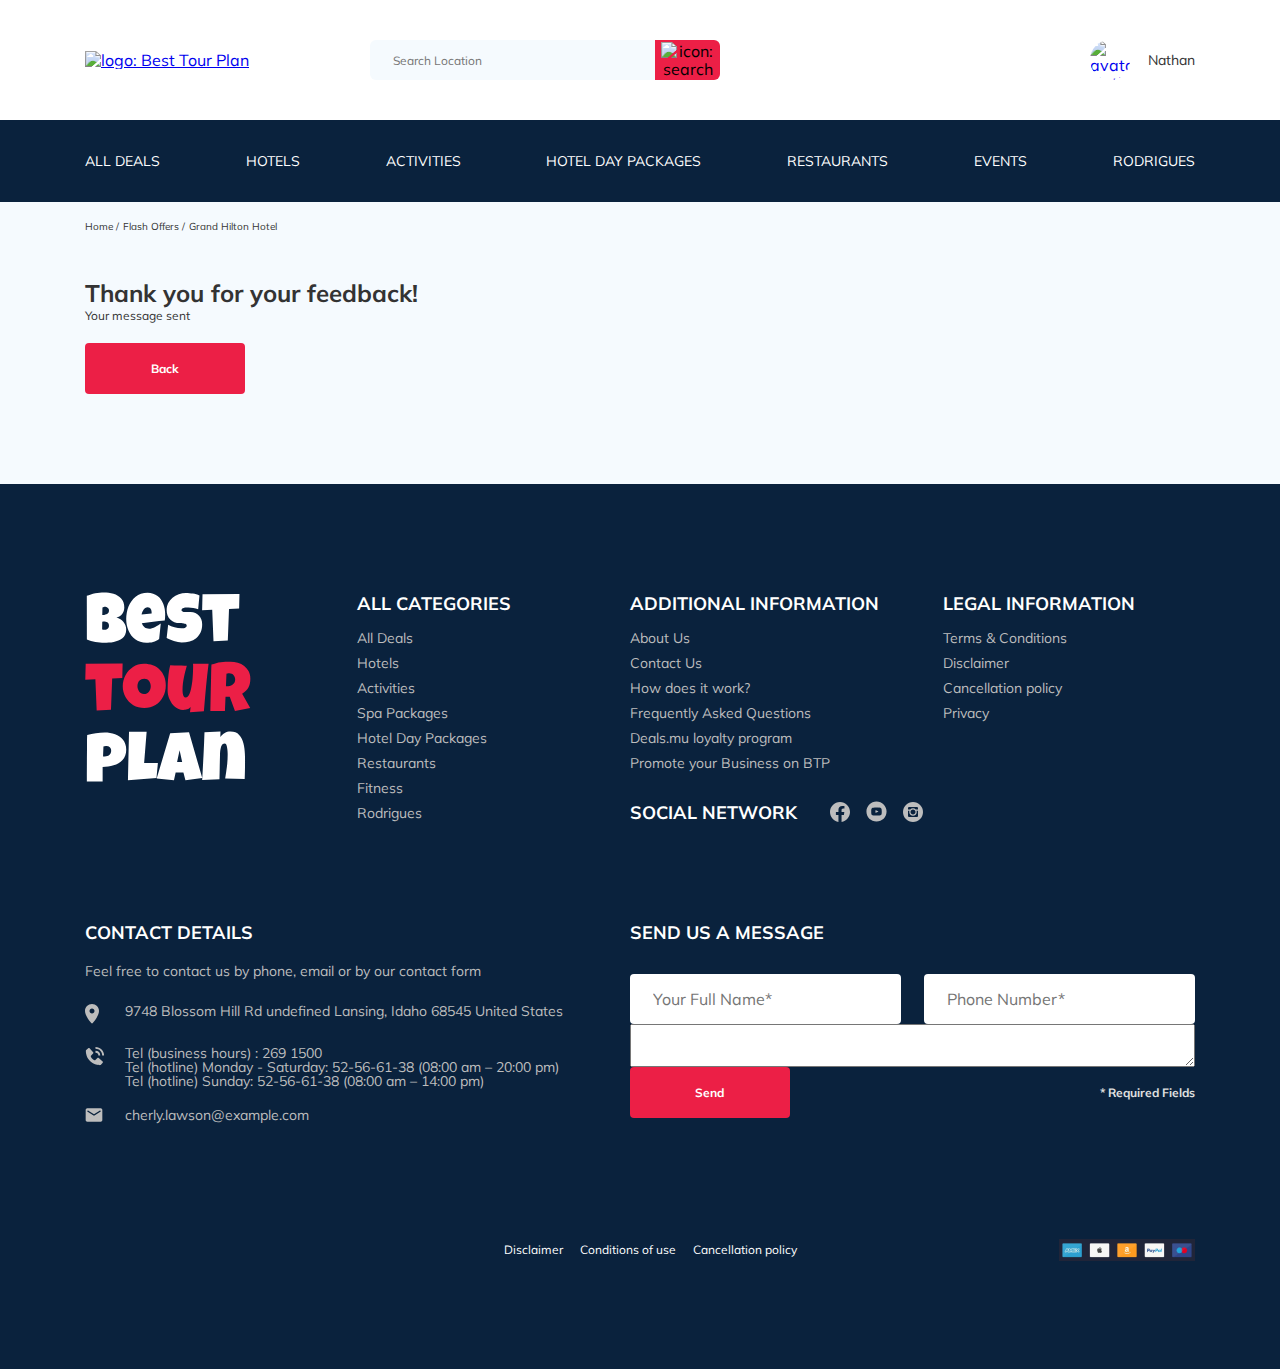
==== commit 7b402813: "added: back button" ====
--- a/feedback.html
+++ b/feedback.html
@@ -111,6 +111,9 @@
             <p class="hotel-description">
             Your message sent
             </p>
+            <a href="https://kroken.ru/homeworks/tour-plan.2/" class="button__back">
+              <button class="button button__back--page">Back</button>
+            </a>
           </div>
           <!-- /.hotel-info_left -->
           <!-- /.hotel-info__right -->
--- a/css/style.css
+++ b/css/style.css
@@ -16,6 +16,61 @@
 
 img {
   max-width: 100%;
+}
+
+.input {
+  background-color: #fff;
+  border-radius: 4px;
+  border: none;
+  padding: 0 23px;
+  height: 50px;
+  -ms-flex-preferred-size: 48%;
+      flex-basis: 48%;
+  outline: none;
+}
+
+.button {
+  min-width: 160px;
+  min-height: 50px;
+  padding: 18px;
+  font-weight: bold;
+  font-size: 12px;
+  line-height: 15px;
+  background-color: #EC1F46;
+  color: #ffffff;
+  border: none;
+  border-radius: 4px;
+  outline: none;
+  cursor: pointer;
+  -webkit-transition: all 150ms linear;
+  transition: all 150ms linear;
+}
+
+.button:hover {
+  background-color: #960a23;
+  color: #E0E0E0;
+  -webkit-transition: all 250ms linear;
+  transition: all 250ms linear;
+}
+
+.area {
+  border-radius: 4px;
+  padding: 18px 23px;
+  height: 123px;
+  width: 100%;
+  resize: none;
+  border: none;
+  outline: none;
+  margin-bottom: 15px;
+}
+
+.invalid {
+  position: relative;
+  color: #dd0101;
+  font-weight: bold;
+  font-size: 13px;
+  line-height: 23px;
+  padding-left: 5px;
 }
 
 /*! normalize.css v8.0.1 | MIT License | github.com/necolas/normalize.css */
@@ -869,6 +924,14 @@
   overflow: hidden;
 }
 
+.button__back {
+  text-decoration: none;
+}
+
+.button__back--page {
+  margin-top: 20px;
+}
+
 .newsletter {
   position: relative;
   padding: 98px 0 87px 0;
@@ -1377,15 +1440,8 @@
 }
 
 .footer__area {
-  border-radius: 4px;
-  padding: 18px 23px;
-  height: 123px;
   -ms-flex-preferred-size: 100%;
       flex-basis: 100%;
-  resize: none;
-  border: none;
-  outline: none;
-  margin-bottom: 15px;
 }
 
 .footer__social-network {
@@ -1421,39 +1477,13 @@
 }
 
 .footer__input {
-  background-color: #fff;
-  border-radius: 4px;
-  border: none;
-  padding: 0 23px;
-  height: 50px;
+  width: 100%;
+}
+
+.footer__input--group {
+  margin-bottom: 15px;
   -ms-flex-preferred-size: 48%;
       flex-basis: 48%;
-  margin-bottom: 15px;
-  outline: none;
-}
-
-.footer__button {
-  min-width: 160px;
-  min-height: 50px;
-  padding: 18px;
-  font-weight: bold;
-  font-size: 12px;
-  line-height: 15px;
-  background-color: #EC1F46;
-  color: #ffffff;
-  border: none;
-  border-radius: 4px;
-  outline: none;
-  cursor: pointer;
-  -webkit-transition: all 150ms linear;
-  transition: all 150ms linear;
-}
-
-.footer__button:hover {
-  background-color: #960a23;
-  color: #E0E0E0;
-  -webkit-transition: all 250ms linear;
-  transition: all 250ms linear;
 }
 
 .footer__info {
@@ -1523,6 +1553,104 @@
   transition: 0.2s;
 }
 
+.modal__overlay {
+  position: fixed;
+  top: 0;
+  left: 0;
+  right: 0;
+  bottom: 0;
+  background: rgba(0, 143, 223, 0.39);
+  z-index: 100;
+  visibility: hidden;
+}
+
+.modal__overlay--visible {
+  visibility: visible;
+}
+
+.modal__dialog {
+  position: fixed;
+  z-index: 101;
+  min-height: 478px;
+  width: 478px;
+  padding: 33px 88px;
+  border-radius: 8px;
+  background-color: #0A223D;
+  color: #ffffff;
+  left: 50%;
+  top: 50%;
+  -webkit-transform: translate(-50%, -50%);
+          transform: translate(-50%, -50%);
+  visibility: hidden;
+}
+
+.modal__dialog--visible {
+  visibility: visible;
+}
+
+.modal__close {
+  position: absolute;
+  top: 17px;
+  right: 18px;
+  -webkit-transition: none;
+  transition: none;
+}
+
+.modal__close:hover {
+  -webkit-filter: brightness(50%);
+          filter: brightness(50%);
+  -webkit-transition: 0.3s;
+  transition: 0.3s;
+}
+
+.modal__title {
+  font-weight: bold;
+  font-size: 18px;
+  line-height: 23px;
+  text-transform: uppercase;
+  margin-top: 0;
+  margin-bottom: 15px;
+  text-align: center;
+}
+
+.modal__input {
+  width: 100%;
+  margin-bottom: 0;
+  -ms-flex-preferred-size: 100%;
+      flex-basis: 100%;
+}
+
+.modal__area {
+  margin-bottom: 0;
+  margin-top: 15px;
+}
+
+.modal__button {
+  -webkit-transition: none;
+  transition: none;
+}
+
+.modal__dispatch {
+  display: -webkit-box;
+  display: -ms-flexbox;
+  display: flex;
+  -webkit-box-align: center;
+      -ms-flex-align: center;
+          align-items: center;
+  -webkit-box-pack: justify;
+      -ms-flex-pack: justify;
+          justify-content: space-between;
+  margin-top: 15px;
+}
+
+.modal__info {
+  color: #E0E0E0;
+}
+
+.modal__flex {
+  margin-top: 15px;
+}
+
 @media (max-width: 1200px) {
   .container {
     max-width: 960px;
@@ -1539,7 +1667,7 @@
     width: 230px;
     height: 230px;
   }
-  .footer__input {
+  .footer__input--group {
     -ms-flex-preferred-size: 100%;
         flex-basis: 100%;
   }
@@ -1738,7 +1866,7 @@
     -webkit-transition: none;
     transition: none;
   }
-  .footer__input {
+  .footer__input--group {
     -ms-flex-preferred-size: 48%;
         flex-basis: 48%;
   }
@@ -1756,6 +1884,49 @@
     transition: none;
   }
   .footer__button:hover {
+    -webkit-transition: none;
+    transition: none;
+    color: #ffffff;
+    background-color: #EC1F46;
+  }
+  .modal__close:hover {
+    -webkit-filter: none;
+            filter: none;
+    -webkit-transition: none;
+    transition: none;
+  }
+  .modal__area {
+    height: 80px;
+  }
+  .modal__button:hover {
+    color: #ffffff;
+    background-color: #EC1F46;
+    -webkit-transition: none;
+    transition: none;
+  }
+  .modal__dispatch {
+    -webkit-box-orient: vertical;
+    -webkit-box-direction: normal;
+        -ms-flex-direction: column;
+            flex-direction: column;
+    -webkit-box-align: start;
+        -ms-flex-align: start;
+            align-items: flex-start;
+  }
+  .modal__button {
+    width: 100%;
+  }
+  .modal__info {
+    margin-bottom: 15px;
+    -webkit-box-ordinal-group: 0;
+        -ms-flex-order: -1;
+            order: -1;
+  }
+  .button__back--page {
+    -webkit-transition: none;
+    transition: none;
+  }
+  .button__back--page:hover {
     -webkit-transition: none;
     transition: none;
     color: #ffffff;
@@ -1968,9 +2139,12 @@
     width: 48%;
     height: 255px;
   }
-  .footer__input {
+  .footer__input--group {
     -ms-flex-preferred-size: 100%;
         flex-basis: 100%;
+  }
+  .modal__dialog {
+    width: 600px;
   }
 }
 
@@ -2106,6 +2280,11 @@
     width: -moz-fit-content;
     width: fit-content;
   }
+  .modal__dialog {
+    width: 85%;
+    padding-left: 44px;
+    padding-right: 44px;
+  }
 }
 
 @media (max-width: 390px) {
@@ -2113,4 +2292,39 @@
     width: 280px;
   }
 }
+
+@media screen and (max-height: 500px) {
+  .modal__dialog {
+    padding-top: 15px;
+    padding-left: 30px;
+    padding-right: 30px;
+    width: 700px;
+    min-height: 300px;
+  }
+  .modal__group {
+    display: -webkit-box;
+    display: -ms-flexbox;
+    display: flex;
+    width: 640px;
+  }
+  .modal__flex {
+    height: 74px;
+  }
+  .modal__input {
+    -ms-flex-preferred-size: 0;
+        flex-basis: 0;
+    width: 200px;
+    margin-right: 20px;
+  }
+  .modal__title {
+    margin-bottom: 0;
+  }
+  .modal__area {
+    height: 70px;
+  }
+  .modal__info {
+    font-size: 11px;
+    margin-bottom: 7px;
+  }
+}
 /*# sourceMappingURL=style.css.map */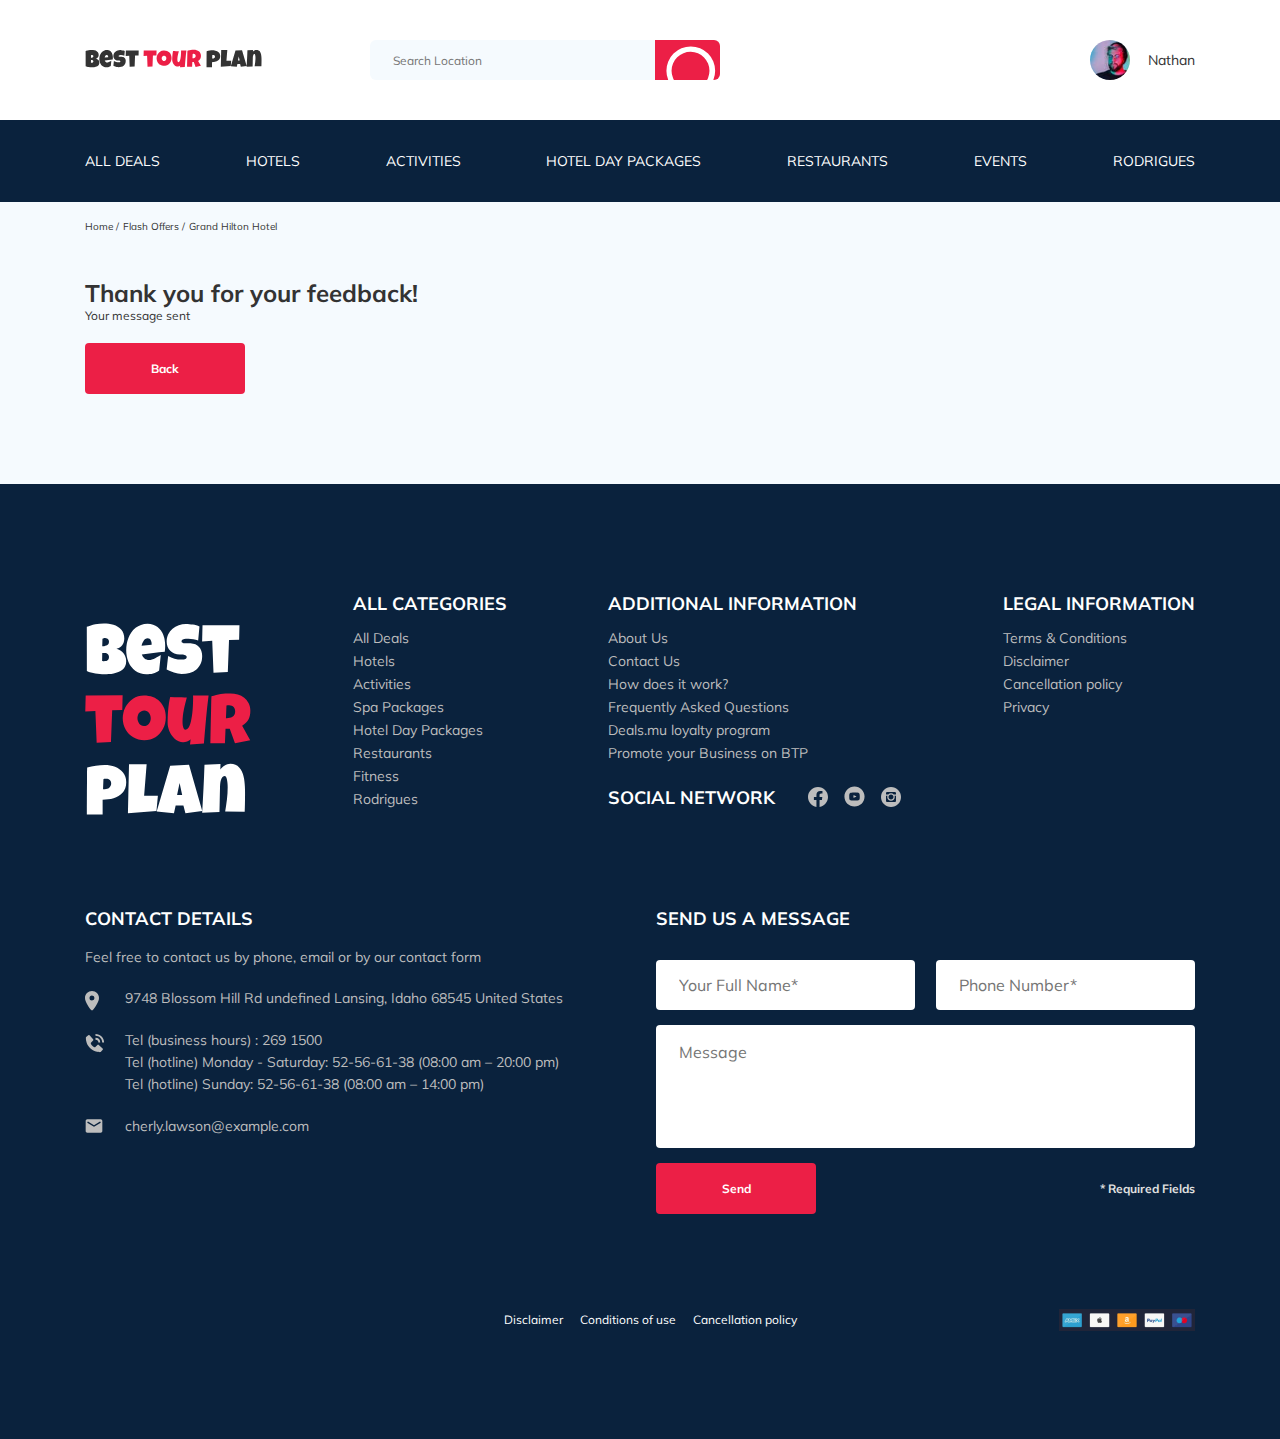
==== commit fde86589: "fixed: remarks" ====
--- a/feedback.html
+++ b/feedback.html
@@ -9,101 +9,101 @@
   <link rel="stylesheet" href="css/style.css">
   <link rel="stylesheet" href="css/swiper-bundle.min.css">
   <link rel="shortcut icon" href="img/favicon.ico" type="image/x-icon">
-  <link rel="icon" href="/favicon.ico" type="image/x-icon">
+  <link rel="stylesheet" href="https://cdnjs.cloudflare.com/ajax/libs/animate.css/4.1.1/animate.min.css">
 </head>
-  <body>
-      <header class="navbar navbar__mobile--fixed">
+<body>
+  <header class="navbar navbar__mobile__fixed">
+    <div class="container">
+      <div class="navbar-top">
+        <a href="#" class="logo">
+          <img src="img/horizontal-logo.svg" alt="logo: Best Tour Plan" class="logo__image">
+        </a>
+        <form action="#" class="search navbar__search navbar__search--mobile--hidden">
+          <input type="text" class="search__input" placeholder="Search Location">
+          <button class="search__button">
+            <img src="img/search.svg" alt="icon: search">
+          </button>
+        </form>
+        <a href="#" class="user navbar__user navbar__user--mobile--hidden">
+          <img src="img/user-avatar.jpg" alt="avatar: Nathan" class="user__avatar">
+          <span class="user__name">Nathan</span>
+        </a>
+        <!-- /.user -->
+        <button class="menu-button navbar-top__menu-button">
+          <span class="menu-button__line"></span>
+          <span class="menu-button__line"></span>
+          <span class="menu-button__line"></span>
+        </button> <!-- /.navbar-top__menu-button -->
+      </div>
+      <!-- /.navbar-top -->
+    </div>
+    <!-- /.container -->
+    <nav class="navbar-buttom">
       <div class="container">
-        <div class="navbar-top">
-          <a href="#" class="logo">
-            <img src="img/horizontal-logo.svg" alt="logo: Best Tour Plan" class="logo__image">
-          </a>
-          <form action="#" class="search navbar__search navbar__search--mobile--hidden">
-            <input type="text" class="search__input" placeholder="Search Location">
-            <button class="search__button">
-              <img src="img/search.svg" alt="icon: search">
-            </button>
-          </form>
-          <a href="#" class="user navbar__user navbar__user--mobile--hidden">
-            <img src="img/user-avatar.jpg" alt="avatar: Nathan" class="user__avatar">
-            <span class="user__name">Nathan</span>
-          </a>
-          <!-- /.user -->
-          <button class="menu-button navbar-top__menu-button">
-            <span class="menu-button__line"></span>
-            <span class="menu-button__line"></span>
-            <span class="menu-button__line"></span>
-          </button> <!-- /.navbar-top__menu-button -->
-        </div>
-        <!-- /.navbar-top -->
-      </div>
-      <!-- /.container -->
-      <nav class="navbar-buttom">
-        <div class="container">
-          <ul class="navigation">
-            <li class="navigation__item--mobile">
-              <a href="#" class="user navbar__user navigation__item--mobile--on">
-                <img src="img/user-avatar.jpg" alt="avatar: Nathan" class="user__avatar user__avatar--mobile">
-                <span class="user__name user__name--mobile">Nathan</span>
-              </a>
-            </li>
-            <li class="navigation__item--mob">
-              <form action="#" class="search navbar__search navigation__item--mob--on">
-                <input type="text" class="search__input" placeholder="Search Location">
-                <button class="search__button">
-                  <img src="img/search.svg" alt="icon: search">
-                </button>
-              </form>
-            </li>
-            <li class="navigation__item">
-              <a href="#" class="navigation__link">All Deals</a>
-            </li>
-            <li class="navigation__item">
-              <a href="#" class="navigation__link">Hotels</a>
-            </li>
-            <li class="navigation__item">
-              <a href="#" class="navigation__link">Activities</a>
-            </li>
-            <li class="navigation__item">
-              <a href="#" class="navigation__link">Hotel Day Packages</a>
-            </li>
-            <li class="navigation__item">
-              <a href="#" class="navigation__link">Restaurants</a>
-            </li>
-            <li class="navigation__item">
-              <a href="#" class="navigation__link">Events</a>
-            </li>
-            <li class="navigation__item">
-              <a href="#" class="navigation__link">Rodrigues</a>
-            </li>
-          </ul>
-        </div>
-        <!-- /.container-buttom -->
-      </nav>
-      <!-- /.navbar-menu -->
-    </header>
-    <!-- /.header -->
-    <nav class="breadcrumb">
-      <div class="container">
-        <ul class="breadcrumb-list">
-          <li class="breadcrumb-list__item">
-            <a href="#" class="breadcrumb-list__link">Home</a>
-          </li>
-          <li class="breadcrumb-list__item">
-            <a href="#" class="breadcrumb-list__link">Flash Offers</a>
-          </li>
-          <li class="breadcrumb-list__item">
-            <a href="#" class="breadcrumb-list__link">Grand Hilton Hotel</a>
+        <ul class="navigation">
+          <li class="navigation__mobile">
+            <a href="#" class="user navbar__user navigation__mobile__on">
+              <img src="img/user-avatar.jpg" alt="avatar: Nathan" class="user__avatar user__avatar--mobile">
+              <span class="user__name user__name--mobile">Nathan</span>
+            </a>
+          </li>
+          <li class="navigation__mob">
+            <form action="#" class="search navbar__search navigation__mob__on">
+              <input type="text" class="search__input" placeholder="Search Location">
+              <button class="search__button">
+                <img src="img/search.svg" alt="icon: search">
+              </button>
+            </form>
+          </li>
+          <li class="navigation__item">
+            <a href="#" class="navigation__link">All Deals</a>
+          </li>
+          <li class="navigation__item">
+            <a href="#" class="navigation__link">Hotels</a>
+          </li>
+          <li class="navigation__item">
+            <a href="#" class="navigation__link">Activities</a>
+          </li>
+          <li class="navigation__item">
+            <a href="#" class="navigation__link">Hotel Day Packages</a>
+          </li>
+          <li class="navigation__item">
+            <a href="#" class="navigation__link">Restaurants</a>
+          </li>
+          <li class="navigation__item">
+            <a href="#" class="navigation__link">Events</a>
+          </li>
+          <li class="navigation__item">
+            <a href="#" class="navigation__link">Rodrigues</a>
           </li>
         </ul>
       </div>
+      <!-- /.container-buttom -->
     </nav>
-    <!-- /.breadcrumb -->
-    <section class="hotel">
-      <div class="container">
-        <div class="hotel-info">
-          <div class="hotel-info__text">
-            <div class="hotel-wrapper">
+    <!-- /.navbar-menu -->
+  </header>
+  <!-- /.header -->
+  <nav class="breadcrumb">
+    <div class="container">
+      <ul class="breadcrumb-list">
+        <li class="breadcrumb-list__item">
+          <a href="#" class="breadcrumb-list__link">Home</a>
+        </li>
+        <li class="breadcrumb-list__item">
+          <a href="#" class="breadcrumb-list__link">Flash Offers</a>
+        </li>
+        <li class="breadcrumb-list__item">
+          <a href="#" class="breadcrumb-list__link">Grand Hilton Hotel</a>
+        </li>
+      </ul>
+    </div>
+  </nav>
+  <!-- /.breadcrumb -->
+  <section class="hotel">
+    <div class="container">
+      <div class="hotel-info">
+        <div class="hotel-info__text">
+          <div class="hotel-wrapper">
               <!-- /.stars -->
             <h1 class="hotel-name hotel-info__name">Thank you for your feedback!</h1>
             </div>
@@ -111,7 +111,7 @@
             <p class="hotel-description">
             Your message sent
             </p>
-            <a href="https://kroken.ru/homeworks/tour-plan.2/" class="button__back">
+            <a href="https://kroken.ru/homeworks/hotel-booking/" class="button__back">
               <button class="button button__back--page">Back</button>
             </a>
           </div>
@@ -120,12 +120,16 @@
         </div>
         <!-- /.hotel-info -->
     </section>
-        <section class="footer">
-          <div class="container">
-          <div class="footer-container">
-          <a href="https://kroken.ru/homeworks/tour-plan.1/" class="footer__btp">
+       <section class="footer">
+    <div class="container">
+      <div class="footer-container">
+        <div class="footer__section">
+          <div class="footer__image">
+            <a href="https://kroken.ru/homeworks/hotel-booking/" class="footer__btp">
             <img src="img/vertical-besttourplan.svg" alt="image: logo best tour plan" class="footer__logo">
-          </a>
+            </a>
+          </div>
+          <!-- /.footer__image -->
           <div class="footer__list footer__categories">
             <h3 class="footer__title">ALL CATEGORIES</h3>
             <ul class="footer__ul">
@@ -156,45 +160,48 @@
             </ul>
           </div>
           <!-- /.footer__list -->
-          <div class="footer__list footer__additional">
-            <h3 class="footer__title">ADDITIONAL INFORMATION</h3>
-            <ul class="footer__ul">
-              <li class="footer__item">
-                <a href="#" class="footer__link">About Us</a>
-              </li>
-              <li class="footer__item">
-                <a href="#" class="footer__link">Contact Us</a>  
-              </li>
-              <li class="footer__item">
-                <a href="#" class="footer__link">How does it work?</a>
-              </li>
-              <li class="footer__item">
-                <a href="#" class="footer__link">Frequently Asked Questions</a>
-              </li>
-              <li class="footer__item">
-                <a href="#" class="footer__link">Deals.mu loyalty program</a>
-              </li>
-              <li class="footer__item">
-                <a href="#" class="footer__link">Promote your Business on BTP</a>
-              </li>
-            </ul>
-          </div>
-          <!-- /.footer__list -->
-          <div class="footer__social-network">
-            <h3 class="footer__title">Social Network</h3>
-            <div class="footer__social-links">
-              <a href="#" class="footer__social-link">
-                <img src="img/fb.svg" alt="icon: facebook" class="footer__social-icon">
-              </a>
-              <a href="#" class="footer__social-link">
-                <img src="img/yt.svg" alt="icon: youtube" class="footer__social-icon">
-              </a>
-              <a href="#" class="footer__social-link">
-                <img src="img/inst.svg" alt="icon: instagram" class="footer__social-icon">
-              </a>
+          <div class="footer__column">
+            <div class="footer__list footer__additional">
+              <h3 class="footer__title">ADDITIONAL INFORMATION</h3>
+              <ul class="footer__ul">
+                <li class="footer__item">
+                  <a href="#" class="footer__link">About Us</a>
+                </li>
+                <li class="footer__item">
+                  <a href="#" class="footer__link">Contact Us</a>  
+                </li>
+                <li class="footer__item">
+                  <a href="#" class="footer__link">How does it work?</a>
+                </li>
+                <li class="footer__item">
+                  <a href="#" class="footer__link">Frequently Asked Questions</a>
+                </li>
+                <li class="footer__item">
+                  <a href="#" class="footer__link">Deals.mu loyalty program</a>
+                </li>
+                <li class="footer__item">
+                  <a href="#" class="footer__link">Promote your Business on BTP</a>
+                </li>
+              </ul>
             </div>
-            <!-- /.footer__social-links -->
-          </div>
+            <!-- /.footer__list -->
+            <div class="footer__social-network">
+              <h3 class="footer__social__title">Social Network</h3>
+              <div class="footer__social-links">
+                <a href="#" class="footer__social-link">
+                  <img src="img/fb.svg" alt="icon: facebook" class="footer__social-icon">
+                </a>
+                <a href="#" class="footer__social-link">
+                  <img src="img/yt.svg" alt="icon: youtube" class="footer__social-icon">
+                </a>
+                <a href="#" class="footer__social-link">
+                  <img src="img/inst.svg" alt="icon: instagram" class="footer__social-icon">
+                </a>
+              </div>
+              <!-- /.footer__social-links -->
+            </div>
+          </div>
+          
           <!-- /.footer__social-network -->
           <div class="footer__list footer__legal">
             <h3 class="footer__title">LEGAL INFORMATION</h3>
@@ -213,68 +220,79 @@
               </li>
             </ul>
           </div>
-          <!-- /.footer__list -->
+        </div>
+        <!-- /.footer__list -->
+        <div class="footer__communication">
           <div class="footer__contact-detail">
-            <h3 class="footer__title">Contact Details</h3>
-            <p class="footer__text">Feel free to contact us by phone, email or by our contact form</p>
-              <ul class="footer__ul">
-                <li class="footer__item footer__item--li">
-                  <div class="footer__icon-wrapper">
-                    <img src="img/location.svg" alt="icon: location" class="footer__icon">
-                  </div>
-                  <a href="#" class="footer__location">9748 Blossom Hill Rd undefined Lansing, Idaho 68545 United States</a> 
-                </li>
-                <li class="footer__item footer__item--li">
-                  <div class="footer__icon-wrapper">
-                    <img src="img/contact-detail-phone.svg" alt="icon: cellphone" class="footer__icon">
-                  </div>
-                  <div class="footer__cellphone">
-                    Tel (business hours) : <a href="tel:2691500" class="footer__phone">269 1500</a> <br>
-                    Tel (hotline) Monday - Saturday: <a href="tel:52566138" class="footer__phone">52-56-61-38</a> (08:00 am – 20:00 pm) <br>
-                    Tel (hotline) Sunday: <a href="tel:52566138" class="footer__phone">52-56-61-38</a> (08:00 am – 14:00 pm)
-                  </div>
-                </li>
-                <li class="footer__item footer__item--li">
-                  <div class="footer__icon-wrapper">
-                    <img src="img/e-mail.svg" alt="icon: email" class="footer__icon">
-                  </div>
-                  <a href="mailto:cherly.lawson@example.com" class="footer__email">cherly.lawson@example.com
-                  </a>
-                </li>
-              </ul>
+          <h3 class="footer__title">Contact Details</h3>
+          <p class="footer__text">Feel free to contact us by phone, email or by our contact form</p>
+            <ul class="footer__ul">
+              <li class="footer__item footer__item--li">
+                <div class="footer__icon-wrapper">
+                  <img src="img/location.svg" alt="icon: location" class="footer__icon">
+                </div>
+                <a href="#" class="footer__location">9748 Blossom Hill Rd undefined Lansing, Idaho 68545 United States</a> 
+              </li>
+              <li class="footer__item footer__item--li">
+                <div class="footer__icon-wrapper">
+                  <img src="img/contact-detail-phone.svg" alt="icon: cellphone" class="footer__icon">
+                </div>
+                <div class="footer__cellphone">
+                  Tel (business hours) : <a href="tel:2691500" class="footer__phone">269 1500</a> <br>
+                  Tel (hotline) Monday - Saturday: <a href="tel:52566138" class="footer__phone">52-56-61-38</a> (08:00 am – 20:00 pm) <br>
+                  Tel (hotline) Sunday: <a href="tel:52566138" class="footer__phone">52-56-61-38</a> (08:00 am – 14:00 pm)
+                </div>
+              </li>
+              <li class="footer__item footer__item--li">
+                <div class="footer__icon-wrapper">
+                  <img src="img/e-mail.svg" alt="icon: email" class="footer__icon">
+                </div>
+                <a href="mailto:cherly.lawson@example.com" class="footer__email">cherly.lawson@example.com
+                </a>
+              </li>
+            </ul>
           </div>
           <!-- /.footer__contanct-detail -->
           <div class="footer__feedback">
             <h3 class="footer__title footer__title--message">Send us a message</h3>
-            <form action="send.php" method="POST" class="footer__form">
-              <input type="text" class="input footer__input" placeholder="Your Full Name*" name="name">
-              <input type="text" class="input footer__input" placeholder="Phone Number*" name="phone">
-              <textarea class="footer__area" placeholder="Message" name="message">
-              </textarea>
-              <button class="button footer__button" type="submit">Send</button>
+            <form action="send.php" method="POST" class="form footer__form">
+              <div class="footer__input__group">
+                <input type="text" class="input footer__input" placeholder="Your Full Name*" name="name" required autocomplete="off">
+              </div>
+              <div class="footer__input__group">
+                <input type="tel" class="phone input footer__input" placeholder="Phone Number*" name="phone" required autocomplete="off" minlength="18" data-mask="+7 (999) 999 99 99">
+              </div>
+              <textarea class="area footer__area" placeholder="Message" name="message"></textarea>
+              <div class="footer__submit">
+                <button class="button footer__button" type="submit">Send</button>
               <span class="footer__info">* Required Fields</span>
+              </div>
             </form>
           </div>
           <!-- /.footer__feedback -->
         </div>
-        <!-- /.footer-container -->
-        <div class="footer-bottom">
-          <div class="footer-bottom__info">
-            <a href="#" class="footer-bottom__link">Disclaimer</a>
-            <a href="#" class="footer-bottom__link">Conditions of use</a>
-            <a href="#" class="footer-bottom__link">Cancellation policy</a>
-          </div>
-          <!-- /.footer-bottom__info -->
-          <img src="img/pay-method.png" alt="image: pay-method" class="footer-bottom__image">
-        </div>
-        <!-- /.footer bottom -->
-      </div>
-      <!-- /.container -->
-    </section>
+        <!-- /.footer__communication -->
+        
+      </div>
+      <!-- /.footer-container -->
+      <div class="footer-bottom">
+        <div class="footer-bottom__info">
+          <a href="#" class="footer-bottom__link">Disclaimer</a>
+          <a href="#" class="footer-bottom__link">Conditions of use</a>
+          <a href="#" class="footer-bottom__link">Cancellation policy</a>
+        </div>
+        <!-- /.footer-bottom__info -->
+        <img src="img/pay-method.png" alt="image: pay-method" class="footer-bottom__image">
+      </div>
+      <!-- /.footer bottom -->
+    </div>
+    <!-- /.container -->
+  </section>
     <script src="js/jquery-2.2.4.min.js"></script>
-    <script src="js/swiper-bundle.min.js"></script>
-    <script src="js/main.js"></script>
-    <script src="https://ajax.googleapis.com/ajax/libs/jquery/1.11.0/jquery.min.js"></script>
-      <script src="js/parallax.min.js"></script>
+  <script src="js/jquery.validate.min.js"></script>
+  <script src="js/jquery.mask.min.js"></script>
+  <script src="js/main.js"></script>
+  <script src="js/swiper-bundle.min.js"></script>
+  <script src="js/parallax.min.js"></script>
 </body>
 </html>--- a/css/style.css
+++ b/css/style.css
@@ -1,2330 +1,2 @@
-* {
-  -webkit-box-sizing: border-box;
-          box-sizing: border-box;
-}
-
-body {
-  font-family: "Mulish", sans-serif;
-  color: #333333;
-  background-color: #F5FAFE;
-}
-
-.container {
-  max-width: 1110px;
-  margin: auto;
-}
-
-img {
-  max-width: 100%;
-}
-
-.input {
-  background-color: #fff;
-  border-radius: 4px;
-  border: none;
-  padding: 0 23px;
-  height: 50px;
-  -ms-flex-preferred-size: 48%;
-      flex-basis: 48%;
-  outline: none;
-}
-
-.button {
-  min-width: 160px;
-  min-height: 50px;
-  padding: 18px;
-  font-weight: bold;
-  font-size: 12px;
-  line-height: 15px;
-  background-color: #EC1F46;
-  color: #ffffff;
-  border: none;
-  border-radius: 4px;
-  outline: none;
-  cursor: pointer;
-  -webkit-transition: all 150ms linear;
-  transition: all 150ms linear;
-}
-
-.button:hover {
-  background-color: #960a23;
-  color: #E0E0E0;
-  -webkit-transition: all 250ms linear;
-  transition: all 250ms linear;
-}
-
-.area {
-  border-radius: 4px;
-  padding: 18px 23px;
-  height: 123px;
-  width: 100%;
-  resize: none;
-  border: none;
-  outline: none;
-  margin-bottom: 15px;
-}
-
-.invalid {
-  position: relative;
-  color: #dd0101;
-  font-weight: bold;
-  font-size: 13px;
-  line-height: 23px;
-  padding-left: 5px;
-}
-
-/*! normalize.css v8.0.1 | MIT License | github.com/necolas/normalize.css */
-/* Document
-   ========================================================================== */
-/**
- * 1. Correct the line height in all browsers.
- * 2. Prevent adjustments of font size after orientation changes in iOS.
- */
-html {
-  line-height: 1.15;
-  /* 1 */
-  -webkit-text-size-adjust: 100%;
-  /* 2 */
-}
-
-/* Sections
-   ========================================================================== */
-/**
- * Remove the margin in all browsers.
- */
-body {
-  margin: 0;
-}
-
-/**
- * Render the `main` element consistently in IE.
- */
-main {
-  display: block;
-}
-
-/**
- * Correct the font size and margin on `h1` elements within `section` and
- * `article` contexts in Chrome, Firefox, and Safari.
- */
-h1 {
-  font-size: 2em;
-  margin: 0.67em 0;
-}
-
-/* Grouping content
-   ========================================================================== */
-/**
- * 1. Add the correct box sizing in Firefox.
- * 2. Show the overflow in Edge and IE.
- */
-hr {
-  -webkit-box-sizing: content-box;
-          box-sizing: content-box;
-  /* 1 */
-  height: 0;
-  /* 1 */
-  overflow: visible;
-  /* 2 */
-}
-
-/**
- * 1. Correct the inheritance and scaling of font size in all browsers.
- * 2. Correct the odd `em` font sizing in all browsers.
- */
-pre {
-  font-family: monospace, monospace;
-  /* 1 */
-  font-size: 1em;
-  /* 2 */
-}
-
-/* Text-level semantics
-   ========================================================================== */
-/**
- * Remove the gray background on active links in IE 10.
- */
-a {
-  background-color: transparent;
-}
-
-/**
- * 1. Remove the bottom border in Chrome 57-
- * 2. Add the correct text decoration in Chrome, Edge, IE, Opera, and Safari.
- */
-abbr[title] {
-  border-bottom: none;
-  /* 1 */
-  text-decoration: underline;
-  /* 2 */
-  -webkit-text-decoration: underline dotted;
-          text-decoration: underline dotted;
-  /* 2 */
-}
-
-/**
- * Add the correct font weight in Chrome, Edge, and Safari.
- */
-b,
-strong {
-  font-weight: bolder;
-}
-
-/**
- * 1. Correct the inheritance and scaling of font size in all browsers.
- * 2. Correct the odd `em` font sizing in all browsers.
- */
-code,
-kbd,
-samp {
-  font-family: monospace, monospace;
-  /* 1 */
-  font-size: 1em;
-  /* 2 */
-}
-
-/**
- * Add the correct font size in all browsers.
- */
-small {
-  font-size: 80%;
-}
-
-/**
- * Prevent `sub` and `sup` elements from affecting the line height in
- * all browsers.
- */
-sub,
-sup {
-  font-size: 75%;
-  line-height: 0;
-  position: relative;
-  vertical-align: baseline;
-}
-
-sub {
-  bottom: -0.25em;
-}
-
-sup {
-  top: -0.5em;
-}
-
-/* Embedded content
-   ========================================================================== */
-/**
- * Remove the border on images inside links in IE 10.
- */
-img {
-  border-style: none;
-}
-
-/* Forms
-   ========================================================================== */
-/**
- * 1. Change the font styles in all browsers.
- * 2. Remove the margin in Firefox and Safari.
- */
-button,
-input,
-optgroup,
-select,
-textarea {
-  font-family: inherit;
-  /* 1 */
-  font-size: 100%;
-  /* 1 */
-  line-height: 1.15;
-  /* 1 */
-  margin: 0;
-  /* 2 */
-}
-
-/**
- * Show the overflow in IE.
- * 1. Show the overflow in Edge.
- */
-button,
-input {
-  /* 1 */
-  overflow: visible;
-}
-
-/**
- * Remove the inheritance of text transform in Edge, Firefox, and IE.
- * 1. Remove the inheritance of text transform in Firefox.
- */
-button,
-select {
-  /* 1 */
-  text-transform: none;
-}
-
-/**
- * Correct the inability to style clickable types in iOS and Safari.
- */
-button,
-[type="button"],
-[type="reset"],
-[type="submit"] {
-  -webkit-appearance: button;
-}
-
-/**
- * Remove the inner border and padding in Firefox.
- */
-button::-moz-focus-inner,
-[type="button"]::-moz-focus-inner,
-[type="reset"]::-moz-focus-inner,
-[type="submit"]::-moz-focus-inner {
-  border-style: none;
-  padding: 0;
-}
-
-/**
- * Restore the focus styles unset by the previous rule.
- */
-button:-moz-focusring,
-[type="button"]:-moz-focusring,
-[type="reset"]:-moz-focusring,
-[type="submit"]:-moz-focusring {
-  outline: 1px dotted ButtonText;
-}
-
-/**
- * Correct the padding in Firefox.
- */
-fieldset {
-  padding: 0.35em 0.75em 0.625em;
-}
-
-/**
- * 1. Correct the text wrapping in Edge and IE.
- * 2. Correct the color inheritance from `fieldset` elements in IE.
- * 3. Remove the padding so developers are not caught out when they zero out
- *    `fieldset` elements in all browsers.
- */
-legend {
-  -webkit-box-sizing: border-box;
-          box-sizing: border-box;
-  /* 1 */
-  color: inherit;
-  /* 2 */
-  display: table;
-  /* 1 */
-  max-width: 100%;
-  /* 1 */
-  padding: 0;
-  /* 3 */
-  white-space: normal;
-  /* 1 */
-}
-
-/**
- * Add the correct vertical alignment in Chrome, Firefox, and Opera.
- */
-progress {
-  vertical-align: baseline;
-}
-
-/**
- * Remove the default vertical scrollbar in IE 10+.
- */
-textarea {
-  overflow: auto;
-}
-
-/**
- * 1. Add the correct box sizing in IE 10.
- * 2. Remove the padding in IE 10.
- */
-[type="checkbox"],
-[type="radio"] {
-  -webkit-box-sizing: border-box;
-          box-sizing: border-box;
-  /* 1 */
-  padding: 0;
-  /* 2 */
-}
-
-/**
- * Correct the cursor style of increment and decrement buttons in Chrome.
- */
-[type="number"]::-webkit-inner-spin-button,
-[type="number"]::-webkit-outer-spin-button {
-  height: auto;
-}
-
-/**
- * 1. Correct the odd appearance in Chrome and Safari.
- * 2. Correct the outline style in Safari.
- */
-[type="search"] {
-  -webkit-appearance: textfield;
-  /* 1 */
-  outline-offset: -2px;
-  /* 2 */
-}
-
-/**
- * Remove the inner padding in Chrome and Safari on macOS.
- */
-[type="search"]::-webkit-search-decoration {
-  -webkit-appearance: none;
-}
-
-/**
- * 1. Correct the inability to style clickable types in iOS and Safari.
- * 2. Change font properties to `inherit` in Safari.
- */
-::-webkit-file-upload-button {
-  -webkit-appearance: button;
-  /* 1 */
-  font: inherit;
-  /* 2 */
-}
-
-/* Interactive
-   ========================================================================== */
-/*
- * Add the correct display in Edge, IE 10+, and Firefox.
- */
-details {
-  display: block;
-}
-
-/*
- * Add the correct display in all browsers.
- */
-summary {
-  display: list-item;
-}
-
-/* Misc
-   ========================================================================== */
-/**
- * Add the correct display in IE 10+.
- */
-template {
-  display: none;
-}
-
-/**
- * Add the correct display in IE 10.
- */
-[hidden] {
-  display: none;
-}
-
-.navbar {
-  background-color: #fff;
-}
-
-.navbar-top {
-  display: -webkit-box;
-  display: -ms-flexbox;
-  display: flex;
-  -webkit-box-align: center;
-      -ms-flex-align: center;
-          align-items: center;
-  -webkit-box-pack: justify;
-      -ms-flex-pack: justify;
-          justify-content: space-between;
-  padding-top: 40px;
-  padding-bottom: 40px;
-}
-
-.navbar-top__menu-button {
-  display: none;
-}
-
-.navbar__search {
-  margin: auto;
-  margin-left: 108px;
-}
-
-.navbar-buttom {
-  background-color: #0A223D;
-}
-
-.logo {
-  width: 177px;
-  height: auto;
-}
-
-.navigation {
-  list-style-type: none;
-  margin: 0;
-  padding: 31px 0px;
-  display: -webkit-box;
-  display: -ms-flexbox;
-  display: flex;
-  -webkit-box-align: center;
-      -ms-flex-align: center;
-          align-items: center;
-  -webkit-box-pack: justify;
-      -ms-flex-pack: justify;
-          justify-content: space-between;
-}
-
-.navigation__link {
-  color: #ffffff;
-  text-decoration: none;
-  text-transform: uppercase;
-  font-size: 14px;
-  line-height: 18px;
-}
-
-.navigation__link::after {
-  content: '';
-  display: block;
-  width: 0%;
-  background-color: #E0E0E0;
-  height: 1px;
-  -webkit-transition: 0.6s;
-  transition: 0.6s;
-}
-
-.navigation__link:hover::after {
-  width: 100%;
-}
-
-.navigation__item--mobile {
-  display: none;
-}
-
-.navigation__item--mob {
-  display: none;
-}
-
-.search {
-  display: -webkit-box;
-  display: -ms-flexbox;
-  display: flex;
-  position: relative;
-  overflow: hidden;
-  border-radius: 6px;
-  height: 40px;
-}
-
-.search__input {
-  outline: none;
-  width: 350px;
-  height: 100%;
-  padding-left: 23px;
-  padding-right: 71px;
-  background-color: #F5FAFE;
-  border: none;
-  font-size: 12px;
-  line-height: 15px;
-  color: #333333;
-}
-
-.search__button {
-  outline: none;
-  top: 0;
-  right: 0;
-  position: absolute;
-  height: 100%;
-  width: 65px;
-  border: none;
-  background-color: #EC1F46;
-  cursor: pointer;
-  -webkit-transition: all 150ms linear;
-  transition: all 150ms linear;
-}
-
-.search__button:hover {
-  background-color: #960a23;
-  color: #E0E0E0;
-  -webkit-transition: all 250ms linear;
-  transition: all 250ms linear;
-}
-
-.user {
-  display: -webkit-box;
-  display: -ms-flexbox;
-  display: flex;
-  -webkit-box-align: center;
-      -ms-flex-align: center;
-          align-items: center;
-  text-decoration: none;
-}
-
-.user__avatar {
-  width: 40px;
-  height: 40px;
-  border-radius: 50%;
-  -o-object-fit: cover;
-     object-fit: cover;
-}
-
-.user__name {
-  margin-left: 18px;
-  font-size: 14px;
-  line-height: 18px;
-  color: #333333;
-}
-
-.user__name::after {
-  content: '';
-  display: block;
-  width: 0%;
-  background-color: #333333;
-  height: 1px;
-  -webkit-transition: 0.6s;
-  transition: 0.6s;
-}
-
-.user__name:hover::after {
-  width: 100%;
-}
-
-.breadcrumb-list {
-  display: -webkit-box;
-  display: -ms-flexbox;
-  display: flex;
-  -webkit-box-align: center;
-      -ms-flex-align: center;
-          align-items: center;
-  padding: 18px 0px;
-  margin: 0;
-  list-style: none;
-}
-
-.breadcrumb-list__link {
-  text-decoration: none;
-  color: inherit;
-}
-
-.breadcrumb-list__item {
-  font-size: 10px;
-  line-height: 13px;
-}
-
-.breadcrumb-list__item:not(:last-child)::after {
-  content: '/';
-  margin-right: 4px;
-}
-
-.stars {
-  -ms-flex-preferred-size: 100%;
-      flex-basis: 100%;
-}
-
-.hotel {
-  padding-top: 23px;
-  padding-bottom: 70px;
-}
-
-.hotel-info {
-  display: -webkit-box;
-  display: -ms-flexbox;
-  display: flex;
-  -webkit-box-pack: justify;
-      -ms-flex-pack: justify;
-          justify-content: space-between;
-  -webkit-box-align: center;
-      -ms-flex-align: center;
-          align-items: center;
-  padding-bottom: 20px;
-}
-
-.hotel-info__offer {
-  margin-left: 14px;
-  margin-top: 4px;
-}
-
-.hotel-info__name {
-  margin-top: 4px;
-  margin-bottom: 0;
-}
-
-.hotel-name {
-  font-size: 24px;
-  line-height: 30px;
-}
-
-.hotel-description {
-  margin: 0;
-  font-size: 12px;
-  line-height: 15px;
-  color: #333333;
-}
-
-.hotel-wrapper {
-  display: -webkit-box;
-  display: -ms-flexbox;
-  display: flex;
-  -ms-flex-wrap: wrap;
-      flex-wrap: wrap;
-  -webkit-box-align: center;
-      -ms-flex-align: center;
-          align-items: center;
-}
-
-.hotel-slider {
-  width: 728px;
-  height: 450px;
-}
-
-.hotel-slider__item {
-  width: 100%;
-  height: 100%px;
-  position: relative;
-  border-radius: 8px;
-  overflow: hidden;
-}
-
-.hotel-slider__item::after {
-  content: '';
-  position: absolute;
-  width: 100%;
-  height: 100%;
-  top: 0;
-  bottom: 0;
-  right: 0;
-  left: 0;
-  background: -webkit-gradient(linear, left top, left bottom, from(rgba(0, 122, 223, 0.48)), to(rgba(255, 255, 255, 0.128)));
-  background: linear-gradient(180deg, rgba(0, 122, 223, 0.48) 0%, rgba(255, 255, 255, 0.128) 100%);
-  z-index: 15;
-}
-
-.hotel-slider__button {
-  position: absolute;
-  top: 50%;
-  -webkit-transform: translateY(-50%);
-          transform: translateY(-50%);
-  width: 30px;
-  height: 30px;
-  border: none;
-  z-index: 99;
-  cursor: pointer;
-  outline: none;
-  background-repeat: no-repeat;
-  background-position: center;
-  background-size: 10px;
-  background-color: transparent;
-}
-
-.hotel-slider__button--next {
-  right: 18px;
-  background-image: url(../img/arrow-next.svg);
-}
-
-.hotel-slider__button--prev {
-  left: 18px;
-  background-image: url(../img/arrow-prev.svg);
-}
-
-.hotel .swiper-container {
-  margin-left: 0;
-}
-
-.hotel .offer {
-  padding: 4px 9px;
-  background-color: #EC1F46;
-  border-radius: 3px;
-  font-size: 10px;
-  line-height: 13px;
-  color: #ffffff;
-}
-
-.hotel .rating {
-  max-width: 65px;
-  min-height: 45px;
-  text-align: center;
-  color: #ffffff;
-  background-color: #EC1F46;
-  border-radius: 4px;
-}
-
-.hotel .rating__text {
-  font-size: 8px;
-  line-height: 10px;
-}
-
-.hotel .rating__counter {
-  font-size: 14px;
-  line-height: 18px;
-}
-
-.hotel-grid {
-  display: -webkit-box;
-  display: -ms-flexbox;
-  display: flex;
-  -webkit-box-pack: justify;
-      -ms-flex-pack: justify;
-          justify-content: space-between;
-}
-
-.hotel-guide {
-  font-family: "Nunito", sans-serif;
-  display: -webkit-box;
-  display: -ms-flexbox;
-  display: flex;
-  -webkit-box-orient: vertical;
-  -webkit-box-direction: normal;
-      -ms-flex-direction: column;
-          flex-direction: column;
-  -webkit-box-pack: justify;
-      -ms-flex-pack: justify;
-          justify-content: space-between;
-}
-
-.booking {
-  background-color: #0A223D;
-  color: #ffffff;
-  border-radius: 8px;
-  width: 350px;
-  height: 210px;
-  padding: 27px;
-}
-
-.booking__info {
-  display: -webkit-box;
-  display: -ms-flexbox;
-  display: flex;
-  -webkit-box-pack: justify;
-      -ms-flex-pack: justify;
-          justify-content: space-between;
-  margin-bottom: 9px;
-}
-
-.booking__price {
-  display: -webkit-box;
-  display: -ms-flexbox;
-  display: flex;
-  -webkit-box-orient: vertical;
-  -webkit-box-direction: normal;
-      -ms-flex-direction: column;
-          flex-direction: column;
-}
-
-.booking__start {
-  font-weight: normal;
-  font-size: 10px;
-  line-height: 14px;
-}
-
-.booking__pricetag {
-  font-weight: 800;
-  font-size: 24px;
-  line-height: 33px;
-  margin-bottom: 1px;
-}
-
-.booking__perroom {
-  font-weight: normal;
-  font-size: 12px;
-  line-height: 16px;
-}
-
-.booking__capacity {
-  margin-top: 4px;
-}
-
-.booking__text {
-  display: -webkit-box;
-  display: -ms-flexbox;
-  display: flex;
-  -webkit-box-align: center;
-      -ms-flex-align: center;
-          align-items: center;
-  -webkit-box-pack: justify;
-      -ms-flex-pack: justify;
-          justify-content: space-between;
-  font-weight: normal;
-  font-size: 12px;
-  line-height: 16px;
-  margin-bottom: 8px;
-}
-
-.booking__description {
-  margin-left: 9px;
-}
-
-.booking__call-center {
-  display: -webkit-box;
-  display: -ms-flexbox;
-  display: flex;
-  -webkit-box-align: center;
-      -ms-flex-align: center;
-          align-items: center;
-  -webkit-box-pack: justify;
-      -ms-flex-pack: justify;
-          justify-content: space-between;
-  margin-bottom: 17px;
-}
-
-.booking__quick {
-  font-weight: 600;
-  font-size: 18px;
-  line-height: 25px;
-}
-
-.booking__number {
-  display: -webkit-box;
-  display: -ms-flexbox;
-  display: flex;
-  -webkit-box-align: center;
-      -ms-flex-align: center;
-          align-items: center;
-  -webkit-box-pack: justify;
-      -ms-flex-pack: justify;
-          justify-content: space-between;
-  font-weight: 600;
-  font-size: 18px;
-  line-height: 25px;
-  text-decoration: none;
-  cursor: pointer;
-  color: inherit;
-  -webkit-transition: 0.5s;
-  transition: 0.5s;
-}
-
-.booking__number:hover {
-  -webkit-filter: brightness(50%);
-          filter: brightness(50%);
-}
-
-.booking__num {
-  margin-left: 8px;
-}
-
-.booking__button {
-  width: 100%;
-  font-weight: 600;
-  font-size: 14px;
-  line-height: 19px;
-  min-height: 45px;
-  padding-top: 13px;
-  padding-bottom: 13px;
-  border-radius: 4px;
-  border: none;
-  outline: none;
-  color: inherit;
-  background-color: #EC1F46;
-  cursor: pointer;
-  -webkit-transition: all 150ms linear;
-  transition: all 150ms linear;
-}
-
-.booking__button:hover {
-  background-color: #960a23;
-  color: #E0E0E0;
-  -webkit-transition: all 250ms linear;
-  transition: all 250ms linear;
-}
-
-.map {
-  width: 347px;
-  height: 213px;
-  border-radius: 10px;
-  overflow: hidden;
-}
-
-.button__back {
-  text-decoration: none;
-}
-
-.button__back--page {
-  margin-top: 20px;
-}
-
-.newsletter {
-  position: relative;
-  padding: 98px 0 87px 0;
-  background-image: url(../img/newsletter-background.jpg);
-  background-repeat: no-repeat;
-  background-size: cover;
-  background-position: center;
-  background: transparent;
-}
-
-.newsletter:before {
-  content: '';
-  position: absolute;
-  top: 0;
-  bottom: 0;
-  right: 0;
-  left: 0;
-  height: 100%;
-  width: 100%;
-  background-color: rgba(10, 34, 61, 0.8);
-}
-
-.newsletter-container {
-  display: -webkit-box;
-  display: -ms-flexbox;
-  display: flex;
-  -webkit-box-align: center;
-      -ms-flex-align: center;
-          align-items: center;
-  -webkit-box-pack: justify;
-      -ms-flex-pack: justify;
-          justify-content: space-between;
-  margin: auto;
-  position: relative;
-  max-width: 731px;
-}
-
-.newsletter-title {
-  color: #ffffff;
-  font-weight: 300;
-  font-size: 24px;
-  line-height: 30px;
-  margin-top: 0;
-}
-
-.newsletter-title__strong {
-  display: block;
-  font-weight: 600;
-  font-size: 36px;
-  line-height: 45px;
-  text-transform: uppercase;
-}
-
-.subscribe {
-  position: relative;
-  width: 350px;
-  height: 55px;
-  border-radius: 4px;
-  overflow: hidden;
-}
-
-.subscribe__input {
-  position: absolute;
-  font-weight: 300;
-  font-size: 14px;
-  line-height: 18px;
-  border: none;
-  width: 100%;
-  padding-left: 33px;
-  padding-right: 75px;
-  height: 100%;
-}
-
-.subscribe__button {
-  position: absolute;
-  font-weight: bold;
-  font-size: 12px;
-  line-height: 15px;
-  top: 0;
-  right: 0;
-  height: 100%;
-  min-width: 65px;
-  border: none;
-  cursor: pointer;
-  outline: none;
-  background-color: #EC1F46;
-  color: #ffffff;
-  -webkit-transition: all 150ms linear;
-  transition: all 150ms linear;
-}
-
-.subscribe__button:hover {
-  background-color: #960a23;
-  color: #E0E0E0;
-  -webkit-transition: all 250ms linear;
-  transition: all 250ms linear;
-}
-
-.reviews {
-  padding: 40px 0 70px 0;
-}
-
-.reviews__title {
-  font-weight: 700;
-  font-size: 36px;
-  line-height: 45px;
-  text-align: center;
-  text-transform: uppercase;
-  margin-bottom: 70px;
-  font-style: normal;
-}
-
-.reviews-slider__item {
-  position: relative;
-  display: -webkit-box;
-  display: -ms-flexbox;
-  display: flex;
-  -webkit-box-orient: vertical;
-  -webkit-box-direction: normal;
-      -ms-flex-direction: column;
-          flex-direction: column;
-  -webkit-box-align: center;
-      -ms-flex-align: center;
-          align-items: center;
-  max-width: 730px;
-  margin: 45px auto 0;
-  background-color: #fff;
-  border-radius: 8px;
-  padding: 0 62px 30px;
-}
-
-.reviews-slider__item::before {
-  content: '';
-  position: absolute;
-  top: 13px;
-  left: 62px;
-  width: 70px;
-  height: 47px;
-  background-image: url(../img/quote-left.svg);
-  background-repeat: no-repeat;
-}
-
-.reviews-slider__item::after {
-  content: '';
-  position: absolute;
-  top: 118px;
-  right: 62px;
-  width: 70px;
-  height: 47px;
-  background-image: url(../img/quote-right.svg);
-  background-repeat: no-repeat;
-}
-
-.reviews-slider__button {
-  position: absolute;
-  top: 50%;
-  -webkit-transform: translateY(-50%);
-          transform: translateY(-50%);
-  width: 30px;
-  height: 30px;
-  background-repeat: no-repeat;
-  background-size: 10px;
-  background-position: center;
-  border: none;
-  background-color: transparent;
-  cursor: pointer;
-  outline: none;
-  z-index: 99;
-}
-
-.reviews-slider__button--prev {
-  background-image: url(../img/arrow-prev-secondary.svg);
-  left: 0;
-}
-
-.reviews-slider__button--next {
-  background-image: url(../img/arrow-next-secondary.svg);
-  right: 0;
-}
-
-.reviews-slider__profile {
-  display: -webkit-box;
-  display: -ms-flexbox;
-  display: flex;
-  -webkit-box-orient: vertical;
-  -webkit-box-direction: normal;
-      -ms-flex-direction: column;
-          flex-direction: column;
-  -webkit-box-align: center;
-      -ms-flex-align: center;
-          align-items: center;
-  margin-top: -45px;
-  margin-bottom: 30px;
-}
-
-.reviews-slider__avatar {
-  width: 90px;
-  height: 90px;
-  border-radius: 50%;
-  -o-object-fit: cover;
-     object-fit: cover;
-  margin-bottom: 9px;
-}
-
-.reviews-slider__username {
-  color: #EC1F46;
-  font-weight: bold;
-  font-size: 12px;
-  line-height: 15px;
-  margin-top: 0;
-  margin-bottom: 10px;
-}
-
-.reviews-slider__date {
-  font-weight: normal;
-  font-size: 10px;
-  line-height: 13px;
-  margin-bottom: 4px;
-}
-
-.reviews-slider__rating {
-  display: -webkit-box;
-  display: -ms-flexbox;
-  display: flex;
-  -webkit-box-align: center;
-      -ms-flex-align: center;
-          align-items: center;
-}
-
-.reviews-slider__text {
-  max-width: 537px;
-  font-style: normal;
-  font-weight: normal;
-  font-size: 12px;
-  line-height: 160%;
-  text-align: justify;
-  margin: auto;
-}
-
-.activities {
-  padding: 60px 0 98px 0;
-}
-
-.activities__title {
-  font-weight: bold;
-  font-size: 24px;
-  line-height: 30px;
-  text-transform: uppercase;
-  margin-top: 0;
-  margin-bottom: 57px;
-}
-
-.activities-container {
-  display: -webkit-box;
-  display: -ms-flexbox;
-  display: flex;
-  -webkit-box-pack: justify;
-      -ms-flex-pack: justify;
-          justify-content: space-between;
-}
-
-.card {
-  position: relative;
-  display: -webkit-box;
-  display: -ms-flexbox;
-  display: flex;
-  -webkit-box-orient: vertical;
-  -webkit-box-direction: normal;
-      -ms-flex-direction: column;
-          flex-direction: column;
-  -webkit-box-align: start;
-      -ms-flex-align: start;
-          align-items: flex-start;
-  padding: 24px 26px;
-  width: 255px;
-  height: 255px;
-  border-radius: 6px;
-  overflow: hidden;
-}
-
-.card::before {
-  content: '';
-  position: absolute;
-  background: linear-gradient(179.83deg, rgba(196, 196, 196, 0) 35.34%, #0A223D 99.85%);
-  left: 0;
-  right: 0;
-  top: 0;
-  bottom: 0;
-  z-index: -1;
-}
-
-.card__image {
-  position: absolute;
-  width: 100%;
-  height: 100%;
-  -o-object-fit: cover;
-     object-fit: cover;
-  left: 0;
-  right: 0;
-  top: 0;
-  bottom: 0;
-  z-index: -2;
-}
-
-.card__title {
-  margin-top: auto;
-  margin-bottom: 18px;
-  font-weight: bold;
-  font-size: 16px;
-  line-height: 20px;
-  color: #ffffff;
-}
-
-.card__button {
-  font-weight: 500;
-  font-size: 12px;
-  line-height: 16px;
-  border: none;
-  border-radius: 4px;
-  cursor: pointer;
-  outline: none;
-  padding: 7px 22px;
-  background-color: #EC1F46;
-  color: #ffffff;
-  -webkit-transition: all 150ms linear;
-  transition: all 150ms linear;
-}
-
-.card__button:hover {
-  background-color: #960a23;
-  color: #E0E0E0;
-  -webkit-transition: all 250ms linear;
-  transition: all 250ms linear;
-}
-
-.footer {
-  background-color: #0A223D;
-  color: #ffffff;
-  padding: 108px 25px;
-}
-
-.footer-container {
-  display: -ms-grid;
-  display: grid;
-  -ms-grid-columns: (minmax(min-content, 1fr))[4];
-      grid-template-columns: repeat(4, minmax(-webkit-min-content, 1fr));
-      grid-template-columns: repeat(4, minmax(min-content, 1fr));
-  grid-gap: 20px;
-  grid-auto-rows: minmax(40px, -webkit-min-content);
-  grid-auto-rows: minmax(40px, min-content);
-}
-
-.footer__btp {
-  -ms-grid-row: 1;
-  -ms-grid-row-span: 2;
-  grid-row: 1 / 3;
-}
-
-.footer__logo {
-  width: 166px;
-  -ms-flex-item-align: stretch;
-      -ms-grid-row-align: stretch;
-      align-self: stretch;
-}
-
-.footer__categories {
-  -ms-grid-row: 1;
-  -ms-grid-row-span: 3;
-  grid-row: 1 / 4;
-}
-
-.footer__social-network {
-  -ms-flex-wrap: wrap;
-      flex-wrap: wrap;
-  -ms-flex-preferred-size: 100%;
-      flex-basis: 100%;
-  -ms-grid-row: 2;
-  -ms-grid-row-span: 2;
-  grid-row: 2 / 4;
-}
-
-.footer__contact-detail {
-  -ms-grid-column: 1;
-  -ms-grid-column-span: 2;
-  grid-column: 1 / 3;
-}
-
-.footer__feedback {
-  -ms-grid-column: 3;
-  -ms-grid-column-span: 2;
-  grid-column: 3 / 5;
-}
-
-.footer__form {
-  display: -webkit-box;
-  display: -ms-flexbox;
-  display: flex;
-  -webkit-box-align: center;
-      -ms-flex-align: center;
-          align-items: center;
-  -webkit-box-pack: justify;
-      -ms-flex-pack: justify;
-          justify-content: space-between;
-  -ms-flex-wrap: wrap;
-      flex-wrap: wrap;
-}
-
-.footer__email {
-  text-decoration: none;
-  color: #BDBDBD;
-  -webkit-transition: 0.5s;
-  transition: 0.5s;
-}
-
-.footer__email:hover {
-  color: #ffffff;
-  -webkit-transition: 0.2s;
-  transition: 0.2s;
-}
-
-.footer__phone {
-  text-decoration: none;
-  color: #BDBDBD;
-  -webkit-transition: 0.5s;
-  transition: 0.5s;
-}
-
-.footer__phone:hover {
-  color: #ffffff;
-  -webkit-transition: 0.2s;
-  transition: 0.2s;
-}
-
-.footer__title {
-  font-weight: bold;
-  font-size: 18px;
-  line-height: 23px;
-  text-transform: uppercase;
-  margin-top: 0;
-  margin-bottom: 16px;
-}
-
-.footer__title--message {
-  margin-bottom: 30px;
-}
-
-.footer__ul {
-  padding: 0;
-  margin: 0;
-  list-style: none;
-}
-
-.footer__li {
-  font-weight: normal;
-  font-size: 14px;
-  line-height: 160%;
-}
-
-.footer__item {
-  display: -webkit-box;
-  display: -ms-flexbox;
-  display: flex;
-  -webkit-box-align: start;
-      -ms-flex-align: start;
-          align-items: flex-start;
-  font-weight: normal;
-  font-size: 14px;
-  line-height: 100%;
-  color: #BDBDBD;
-}
-
-.footer__item--li {
-  margin-bottom: 20px;
-}
-
-.footer__icon-wrapper {
-  min-width: 40px;
-}
-
-.footer__link {
-  text-decoration: none;
-  color: #BDBDBD;
-  margin-bottom: 10px;
-}
-
-.footer__link::after {
-  content: '';
-  display: block;
-  width: 0%;
-  background-color: #E0E0E0;
-  height: 1px;
-  -webkit-transition: 0.6s;
-  transition: 0.6s;
-}
-
-.footer__link:hover::after {
-  width: 100%;
-}
-
-.footer__text {
-  font-weight: normal;
-  font-size: 14px;
-  line-height: 160%;
-  margin-bottom: 22px;
-  color: #BDBDBD;
-}
-
-.footer__area {
-  -ms-flex-preferred-size: 100%;
-      flex-basis: 100%;
-}
-
-.footer__social-network {
-  display: -webkit-box;
-  display: -ms-flexbox;
-  display: flex;
-  -webkit-box-align: start;
-      -ms-flex-align: start;
-          align-items: start;
-  -webkit-box-pack: justify;
-      -ms-flex-pack: justify;
-          justify-content: space-between;
-  width: 293px;
-}
-
-.footer__social-link {
-  margin-left: 12px;
-  text-decoration: none;
-}
-
-.footer__social-icon {
-  -webkit-transition: 0.5s;
-  transition: 0.5s;
-}
-
-.footer__social-icon:hover {
-  -webkit-filter: brightness(150%);
-          filter: brightness(150%);
-}
-
-.footer__icon-wrapper {
-  min-width: 40px;
-}
-
-.footer__input {
-  width: 100%;
-}
-
-.footer__input--group {
-  margin-bottom: 15px;
-  -ms-flex-preferred-size: 48%;
-      flex-basis: 48%;
-}
-
-.footer__info {
-  font-weight: bold;
-  font-size: 12px;
-  line-height: 15px;
-  color: #E0E0E0;
-}
-
-.footer__form {
-  -ms-flex-wrap: wrap;
-      flex-wrap: wrap;
-}
-
-.footer-bottom {
-  display: -webkit-box;
-  display: -ms-flexbox;
-  display: flex;
-  padding-top: 95px;
-  -webkit-box-orient: horizontal;
-  -webkit-box-direction: reverse;
-      -ms-flex-direction: row-reverse;
-          flex-direction: row-reverse;
-}
-
-.footer-bottom__link {
-  color: #ffffff;
-  text-decoration: none;
-  font-weight: normal;
-  font-size: 12px;
-  line-height: 15px;
-  margin-right: 13px;
-  -webkit-box-ordinal-group: 2;
-      -ms-flex-order: 1;
-          order: 1;
-  -ms-flex-preferred-size: 50%;
-      flex-basis: 50%;
-  -webkit-transition: 0.5s;
-  transition: 0.5s;
-}
-
-.footer-bottom__link:hover {
-  -webkit-filter: brightness(50%);
-          filter: brightness(50%);
-  -webkit-transition: 0.2s;
-  transition: 0.2s;
-}
-
-.footer-bottom__info {
-  -webkit-box-ordinal-group: 2;
-      -ms-flex-order: 1;
-          order: 1;
-  -ms-flex-preferred-size: 50%;
-      flex-basis: 50%;
-}
-
-.footer__location {
-  text-decoration: none;
-  color: #BDBDBD;
-  -webkit-transition: 0.5s;
-  transition: 0.5s;
-}
-
-.footer__location:hover {
-  color: #ffffff;
-  -webkit-transition: 0.2s;
-  transition: 0.2s;
-}
-
-.modal__overlay {
-  position: fixed;
-  top: 0;
-  left: 0;
-  right: 0;
-  bottom: 0;
-  background: rgba(0, 143, 223, 0.39);
-  z-index: 100;
-  visibility: hidden;
-}
-
-.modal__overlay--visible {
-  visibility: visible;
-}
-
-.modal__dialog {
-  position: fixed;
-  z-index: 101;
-  min-height: 478px;
-  width: 478px;
-  padding: 33px 88px;
-  border-radius: 8px;
-  background-color: #0A223D;
-  color: #ffffff;
-  left: 50%;
-  top: 50%;
-  -webkit-transform: translate(-50%, -50%);
-          transform: translate(-50%, -50%);
-  visibility: hidden;
-}
-
-.modal__dialog--visible {
-  visibility: visible;
-}
-
-.modal__close {
-  position: absolute;
-  top: 17px;
-  right: 18px;
-  -webkit-transition: none;
-  transition: none;
-}
-
-.modal__close:hover {
-  -webkit-filter: brightness(50%);
-          filter: brightness(50%);
-  -webkit-transition: 0.3s;
-  transition: 0.3s;
-}
-
-.modal__title {
-  font-weight: bold;
-  font-size: 18px;
-  line-height: 23px;
-  text-transform: uppercase;
-  margin-top: 0;
-  margin-bottom: 15px;
-  text-align: center;
-}
-
-.modal__input {
-  width: 100%;
-  margin-bottom: 0;
-  -ms-flex-preferred-size: 100%;
-      flex-basis: 100%;
-}
-
-.modal__area {
-  margin-bottom: 0;
-  margin-top: 15px;
-}
-
-.modal__button {
-  -webkit-transition: none;
-  transition: none;
-}
-
-.modal__dispatch {
-  display: -webkit-box;
-  display: -ms-flexbox;
-  display: flex;
-  -webkit-box-align: center;
-      -ms-flex-align: center;
-          align-items: center;
-  -webkit-box-pack: justify;
-      -ms-flex-pack: justify;
-          justify-content: space-between;
-  margin-top: 15px;
-}
-
-.modal__info {
-  color: #E0E0E0;
-}
-
-.modal__flex {
-  margin-top: 15px;
-}
-
-@media (max-width: 1200px) {
-  .container {
-    max-width: 960px;
-  }
-  .hotel-slider {
-    width: 590px;
-  }
-  .swiper-slide__image {
-    height: 100%;
-    -o-object-fit: cover;
-       object-fit: cover;
-  }
-  .card {
-    width: 230px;
-    height: 230px;
-  }
-  .footer__input--group {
-    -ms-flex-preferred-size: 100%;
-        flex-basis: 100%;
-  }
-}
-
-@media (max-width: 992px) {
-  .container, .newsletter-container {
-    max-width: 700px;
-  }
-  .logo {
-    width: 132px;
-  }
-  .navbar-top {
-    padding-top: 30px;
-    padding-bottom: 30px;
-  }
-  .navbar__search {
-    margin-left: auto;
-  }
-  .search__input {
-    max-width: 340px;
-  }
-  .search__button {
-    -webkit-transition: none;
-    transition: none;
-  }
-  .search__button:hover {
-    -webkit-transition: none;
-    transition: none;
-    color: #ffffff;
-    background-color: #EC1F46;
-  }
-  .user__name::after {
-    content: none;
-  }
-  .navigation {
-    padding-top: 22px;
-    padding-bottom: 22px;
-  }
-  .navigation__link {
-    font-size: 12px;
-    line-height: 15px;
-    -webkit-transition: none;
-    transition: none;
-  }
-  .navigation__link::after {
-    content: none;
-  }
-  .hotel-grid {
-    -webkit-box-orient: vertical;
-    -webkit-box-direction: normal;
-        -ms-flex-direction: column;
-            flex-direction: column;
-  }
-  .hotel-guide {
-    -webkit-box-orient: horizontal;
-    -webkit-box-direction: normal;
-        -ms-flex-direction: row;
-            flex-direction: row;
-  }
-  .hotel-slider {
-    width: 100%;
-    margin-bottom: 30px;
-  }
-  .booking {
-    width: 340px;
-  }
-  .booking__button {
-    -webkit-transition: none;
-    transition: none;
-  }
-  .booking__button:hover {
-    -webkit-transition: none;
-    transition: none;
-    color: #ffffff;
-    background-color: #EC1F46;
-  }
-  .booking__number {
-    -webkit-transition: none;
-    transition: none;
-  }
-  .booking__number:hover {
-    -webkit-filter: none;
-            filter: none;
-  }
-  .subscribe__button {
-    -webkit-transition: none;
-    transition: none;
-  }
-  .subscribe__button:hover {
-    -webkit-transition: none;
-    transition: none;
-    color: #ffffff;
-    background-color: #EC1F46;
-  }
-  .map {
-    width: 340px;
-  }
-  .reviews-slider__item {
-    max-width: 580px;
-  }
-  .activities-container {
-    -ms-flex-wrap: wrap;
-        flex-wrap: wrap;
-  }
-  .activities__title {
-    margin-bottom: 57px;
-  }
-  .activities__card {
-    margin-bottom: 20px;
-  }
-  .card {
-    width: 340px;
-    height: 255px;
-  }
-  .card__button {
-    -webkit-transition: none;
-    transition: none;
-  }
-  .card__button:hover {
-    -webkit-transition: none;
-    transition: none;
-    color: #ffffff;
-    background-color: #EC1F46;
-  }
-  .footer-container {
-    -ms-grid-columns: (1fr)[6];
-        grid-template-columns: repeat(6, 1fr);
-    grid-row-gap: 40px;
-  }
-  .footer__btp {
-    -ms-grid-row: 1;
-    -ms-grid-row-span: 1;
-    grid-row: 1 / 2;
-    grid-column: span 2;
-  }
-  .footer__logo {
-    width: 104px;
-    height: 120px;
-  }
-  .footer__link::after {
-    content: none;
-  }
-  .footer__social-network {
-    -ms-grid-row: 1;
-    -ms-grid-row-span: 1;
-    grid-row: 1 / 2;
-    grid-column: span 4;
-    -ms-flex-item-align: center;
-        -ms-grid-row-align: center;
-        align-self: center;
-  }
-  .footer__social-icon {
-    -webkit-transition: none;
-    transition: none;
-  }
-  .footer__social-icon:hover {
-    -webkit-filter: none;
-            filter: none;
-  }
-  .footer__categories {
-    -ms-grid-row: 2;
-    -ms-grid-row-span: 1;
-    grid-row: 2 / 3;
-    grid-column: span 2;
-  }
-  .footer__additional {
-    grid-column: span 2;
-  }
-  .footer__legal {
-    grid-column: span 2;
-  }
-  .footer__contact-detail {
-    grid-column: span 4;
-  }
-  .footer__feedback {
-    -ms-grid-column: 1;
-    -ms-grid-column-span: 1;
-    grid-column: 1 / 2;
-    grid-column: span 5;
-  }
-  .footer-bottom {
-    padding-top: 56px;
-  }
-  .footer-bottom__info {
-    -ms-flex-preferred-size: 100%;
-        flex-basis: 100%;
-  }
-  .footer-bottom__link {
-    -webkit-transition: none;
-    transition: none;
-  }
-  .footer-bottom__link:hover {
-    -webkit-filter: none;
-            filter: none;
-    -webkit-transition: none;
-    transition: none;
-  }
-  .footer__input--group {
-    -ms-flex-preferred-size: 48%;
-        flex-basis: 48%;
-  }
-  .footer__phone, .footer__email, .footer__location, .footer__link {
-    -webkit-transition: none;
-    transition: none;
-  }
-  .footer__phone:hover, .footer__email:hover, .footer__location:hover, .footer__link:hover {
-    color: inherit;
-    -webkit-transition: none;
-    transition: none;
-  }
-  .footer__button {
-    -webkit-transition: none;
-    transition: none;
-  }
-  .footer__button:hover {
-    -webkit-transition: none;
-    transition: none;
-    color: #ffffff;
-    background-color: #EC1F46;
-  }
-  .modal__close:hover {
-    -webkit-filter: none;
-            filter: none;
-    -webkit-transition: none;
-    transition: none;
-  }
-  .modal__area {
-    height: 80px;
-  }
-  .modal__button:hover {
-    color: #ffffff;
-    background-color: #EC1F46;
-    -webkit-transition: none;
-    transition: none;
-  }
-  .modal__dispatch {
-    -webkit-box-orient: vertical;
-    -webkit-box-direction: normal;
-        -ms-flex-direction: column;
-            flex-direction: column;
-    -webkit-box-align: start;
-        -ms-flex-align: start;
-            align-items: flex-start;
-  }
-  .modal__button {
-    width: 100%;
-  }
-  .modal__info {
-    margin-bottom: 15px;
-    -webkit-box-ordinal-group: 0;
-        -ms-flex-order: -1;
-            order: -1;
-  }
-  .button__back--page {
-    -webkit-transition: none;
-    transition: none;
-  }
-  .button__back--page:hover {
-    -webkit-transition: none;
-    transition: none;
-    color: #ffffff;
-    background-color: #EC1F46;
-  }
-}
-
-@media (max-width: 768px) {
-  body {
-    padding-top: 78px;
-  }
-  .container {
-    max-width: 576px;
-    width: 92%;
-  }
-  .navbar__search--mobile--hidden, .navbar__user--mobile--hidden {
-    display: none;
-  }
-  .navbar__search--mobile--toggle, .navbar__user--mobile--toggle {
-    display: none;
-  }
-  .navbar__mobile--fixed {
-    position: fixed;
-    top: 0;
-    left: 0;
-    right: 0;
-    width: 100%;
-    z-index: 99;
-  }
-  .navbar-buttom {
-    display: none;
-    position: fixed;
-    bottom: 0;
-    left: 0;
-    right: 0;
-    top: 78px;
-  }
-  .navbar-buttom--active {
-    display: block;
-  }
-  .navbar__user {
-    -webkit-box-orient: vertical;
-    -webkit-box-direction: normal;
-        -ms-flex-direction: column;
-            flex-direction: column;
-    -webkit-box-pack: center;
-        -ms-flex-pack: center;
-            justify-content: center;
-  }
-  .navigation {
-    -webkit-box-orient: vertical;
-    -webkit-box-direction: normal;
-        -ms-flex-direction: column;
-            flex-direction: column;
-  }
-  .navigation__item {
-    margin-bottom: 20px;
-  }
-  .navigation__item--mobile--on {
-    display: -webkit-box;
-    display: -ms-flexbox;
-    display: flex;
-  }
-  .navigation__item--mob {
-    margin-bottom: 39px;
-    width: 245px;
-  }
-  .navigation__item--mob--on {
-    display: -webkit-box;
-    display: -ms-flexbox;
-    display: flex;
-  }
-  .menu-button {
-    outline: none;
-    padding: 0;
-    display: -webkit-box;
-    display: -ms-flexbox;
-    display: flex;
-    width: 16px;
-    height: 11px;
-    -webkit-box-align: center;
-        -ms-flex-align: center;
-            align-items: center;
-    -webkit-box-pack: justify;
-        -ms-flex-pack: justify;
-            justify-content: space-between;
-    -webkit-box-orient: vertical;
-    -webkit-box-direction: normal;
-        -ms-flex-direction: column;
-            flex-direction: column;
-    border: none;
-    background-color: #ffffff;
-    cursor: pointer;
-  }
-  .menu-button__line {
-    width: 16px;
-    height: 1px;
-    background-color: #333333;
-  }
-  .user__name--mobile {
-    color: #ffffff;
-    margin-left: 0;
-    margin-bottom: 27px;
-  }
-  .user__avatar--mobile {
-    margin-bottom: 10px;
-  }
-  .stars {
-    -ms-flex-preferred-size: auto;
-        flex-basis: auto;
-  }
-  .hotel-name {
-    -ms-flex-preferred-size: 100%;
-        flex-basis: 100%;
-  }
-  .hotel-wrapper {
-    -webkit-box-pack: justify;
-        -ms-flex-pack: justify;
-            justify-content: space-between;
-  }
-  .hotel-info__text {
-    width: 100%;
-  }
-  .hotel-info__name {
-    margin-top: 10px;
-    margin-bottom: 0;
-  }
-  .hotel-info__rating {
-    display: none;
-  }
-  .hotel-info__offer {
-    -webkit-box-ordinal-group: 0;
-        -ms-flex-order: -1;
-            order: -1;
-    margin-left: 0;
-  }
-  .hotel-guide {
-    -webkit-box-orient: vertical;
-    -webkit-box-direction: normal;
-        -ms-flex-direction: column;
-            flex-direction: column;
-    min-height: 450px;
-  }
-  .hotel-slider {
-    height: 350px;
-    height: -webkit-fit-content;
-    height: -moz-fit-content;
-    height: fit-content;
-  }
-  .booking {
-    width: 100%;
-  }
-  .map {
-    width: 100%;
-  }
-  .newsletter {
-    padding-top: 76px;
-    padding-bottom: 83px;
-  }
-  .newsletter-container {
-    max-width: 576px;
-    -webkit-box-orient: vertical;
-    -webkit-box-direction: normal;
-        -ms-flex-direction: column;
-            flex-direction: column;
-    -webkit-box-align: start;
-        -ms-flex-align: start;
-            align-items: flex-start;
-  }
-  .newsletter-title {
-    width: 100%;
-    margin-bottom: 30px;
-  }
-  .reviews__title {
-    font-size: 18px;
-    line-height: 23px;
-    margin-bottom: 42px;
-  }
-  .reviews-slider__item {
-    padding: 0 30px 30px;
-  }
-  .reviews-slider__item::after {
-    display: none;
-  }
-  .reviews-slider__item::before {
-    display: none;
-  }
-  .reviews-slider__button {
-    top: 32px;
-  }
-  .reviews-slider__button--prev {
-    left: 50%;
-    margin-left: -65px;
-    -webkit-transform: translate(-50%, 0);
-            transform: translate(-50%, 0);
-  }
-  .reviews-slider__button--next {
-    right: 50%;
-    margin-right: -65px;
-    -webkit-transform: translate(50%, 0);
-            transform: translate(50%, 0);
-  }
-  .activities {
-    padding: 40px 0 60px 0;
-  }
-  .activities__title {
-    margin-bottom: 36px;
-  }
-  .card {
-    width: 48%;
-    height: 255px;
-  }
-  .footer__input--group {
-    -ms-flex-preferred-size: 100%;
-        flex-basis: 100%;
-  }
-  .modal__dialog {
-    width: 600px;
-  }
-}
-
-@media (min-width: 576px) and (max-width: 630px) {
-  .newsletter {
-    padding-left: 20px;
-  }
-}
-
-@media (max-width: 576px) {
-  .logo {
-    width: 99px;
-  }
-  .hotel-slider {
-    height: -webkit-fit-content;
-    height: -moz-fit-content;
-    height: fit-content;
-    margin-bottom: 20px;
-  }
-  .newsletter {
-    padding-left: 20px;
-  }
-  .card {
-    width: 100%;
-  }
-  .footer {
-    padding-top: 69px;
-    padding-left: 17px;
-    padding-right: 17px;
-  }
-  .footer-container {
-    -ms-grid-columns: minmax(250px, 459px);
-        grid-template-columns: minmax(250px, 459px);
-  }
-  .footer__btp {
-    -ms-grid-row: 1;
-    grid-row: 1;
-    -ms-grid-column: 1;
-    grid-column: 1;
-  }
-  .footer__social-network {
-    width: 180px;
-    -ms-flex-wrap: wrap;
-        flex-wrap: wrap;
-    -ms-grid-row: 2;
-    grid-row: 2;
-    -ms-grid-column: 1;
-    grid-column: 1;
-  }
-  .footer__social-link {
-    margin-left: 0;
-    margin-right: 12px;
-  }
-  .footer__title {
-    -ms-flex-preferred-size: 100%;
-        flex-basis: 100%;
-  }
-  .footer__link {
-    margin-bottom: 11px;
-  }
-  .footer__icon-wrapper {
-    min-width: 30px;
-  }
-  .footer__additional {
-    -ms-grid-row: 3;
-    grid-row: 3;
-    -ms-grid-column: 1;
-    grid-column: 1;
-  }
-  .footer__categories {
-    -ms-grid-row: 4;
-    grid-row: 4;
-    -ms-grid-column: 1;
-    grid-column: 1;
-  }
-  .footer__legal {
-    -ms-grid-row: 5;
-    grid-row: 5;
-    -ms-grid-column: 1;
-    grid-column: 1;
-  }
-  .footer__ul {
-    -webkit-box-align: start;
-        -ms-flex-align: start;
-            align-items: flex-start;
-  }
-  .footer__contact-detail {
-    -ms-grid-row: 6;
-    grid-row: 6;
-    -ms-grid-column: 1;
-    grid-column: 1;
-  }
-  .footer__feedback {
-    -ms-grid-row: 7;
-    grid-row: 7;
-    -ms-grid-column: 1;
-    grid-column: 1;
-    -ms-flex-wrap: wrap;
-        flex-wrap: wrap;
-  }
-  .footer__button {
-    -webkit-box-ordinal-group: 2;
-        -ms-flex-order: 1;
-            order: 1;
-  }
-  .footer__info {
-    -ms-flex-preferred-size: 100%;
-        flex-basis: 100%;
-    margin-bottom: 15px;
-  }
-  .footer-bottom {
-    -webkit-box-orient: vertical;
-    -webkit-box-direction: normal;
-        -ms-flex-direction: column;
-            flex-direction: column;
-    padding-top: 30px;
-    -ms-flex-wrap: wrap;
-        flex-wrap: wrap;
-  }
-  .footer-bottom__link {
-    margin-right: 10px;
-  }
-  .footer-bottom__info {
-    -webkit-box-ordinal-group: 1;
-        -ms-flex-order: 0;
-            order: 0;
-    -ms-flex-preferred-size: 100%;
-        flex-basis: 100%;
-    margin-bottom: 10px;
-  }
-  .footer-bottom__image {
-    width: -webkit-fit-content;
-    width: -moz-fit-content;
-    width: fit-content;
-  }
-  .modal__dialog {
-    width: 85%;
-    padding-left: 44px;
-    padding-right: 44px;
-  }
-}
-
-@media (max-width: 390px) {
-  .subscribe {
-    width: 280px;
-  }
-}
-
-@media screen and (max-height: 500px) {
-  .modal__dialog {
-    padding-top: 15px;
-    padding-left: 30px;
-    padding-right: 30px;
-    width: 700px;
-    min-height: 300px;
-  }
-  .modal__group {
-    display: -webkit-box;
-    display: -ms-flexbox;
-    display: flex;
-    width: 640px;
-  }
-  .modal__flex {
-    height: 74px;
-  }
-  .modal__input {
-    -ms-flex-preferred-size: 0;
-        flex-basis: 0;
-    width: 200px;
-    margin-right: 20px;
-  }
-  .modal__title {
-    margin-bottom: 0;
-  }
-  .modal__area {
-    height: 70px;
-  }
-  .modal__info {
-    font-size: 11px;
-    margin-bottom: 7px;
-  }
-}
+*{box-sizing:border-box}body{font-family:"Mulish", sans-serif;color:#333;background-color:#F5FAFE}.container{max-width:1110px;margin:auto}img{width:inherit}.input{background-color:#fff;border-radius:4px;border:none;padding:0 23px;height:50px;flex-basis:48%;outline:none}.button{min-width:160px;min-height:50px;padding:18px;font-weight:bold;font-size:12px;line-height:15px;background-color:#EC1F46;color:#fff;border:none;border-radius:4px;outline:none;cursor:pointer;transition:all 150ms linear}.button:hover{background-color:#960a23;color:#E0E0E0;transition:all 250ms linear}.area{border-radius:4px;padding:18px 23px;height:123px;width:100%;resize:none;border:none;outline:none;margin-bottom:15px}.invalid{position:relative;color:#dd0101;font-weight:bold;font-size:13px;line-height:14px}/*! normalize.css v8.0.1 | MIT License | github.com/necolas/normalize.css */html{line-height:1.15;-webkit-text-size-adjust:100%}body{margin:0}main{display:block}h1{font-size:2em;margin:0.67em 0}hr{box-sizing:content-box;height:0;overflow:visible}pre{font-family:monospace, monospace;font-size:1em}a{background-color:transparent}abbr[title]{border-bottom:none;text-decoration:underline;text-decoration:underline dotted}b,strong{font-weight:bolder}code,kbd,samp{font-family:monospace, monospace;font-size:1em}small{font-size:80%}sub,sup{font-size:75%;line-height:0;position:relative;vertical-align:baseline}sub{bottom:-0.25em}sup{top:-0.5em}img{border-style:none}button,input,optgroup,select,textarea{font-family:inherit;font-size:100%;line-height:1.15;margin:0}button,input{overflow:visible}button,select{text-transform:none}button,[type="button"],[type="reset"],[type="submit"]{-webkit-appearance:button}button::-moz-focus-inner,[type="button"]::-moz-focus-inner,[type="reset"]::-moz-focus-inner,[type="submit"]::-moz-focus-inner{border-style:none;padding:0}button:-moz-focusring,[type="button"]:-moz-focusring,[type="reset"]:-moz-focusring,[type="submit"]:-moz-focusring{outline:1px dotted ButtonText}fieldset{padding:0.35em 0.75em 0.625em}legend{box-sizing:border-box;color:inherit;display:table;max-width:100%;padding:0;white-space:normal}progress{vertical-align:baseline}textarea{overflow:auto}[type="checkbox"],[type="radio"]{box-sizing:border-box;padding:0}[type="number"]::-webkit-inner-spin-button,[type="number"]::-webkit-outer-spin-button{height:auto}[type="search"]{-webkit-appearance:textfield;outline-offset:-2px}[type="search"]::-webkit-search-decoration{-webkit-appearance:none}::-webkit-file-upload-button{-webkit-appearance:button;font:inherit}details{display:block}summary{display:list-item}template{display:none}[hidden]{display:none}.navbar{background-color:#fff}.navbar-top{display:flex;align-items:center;justify-content:space-between;padding-top:40px;padding-bottom:40px}.navbar-top__menu-button{display:none}.navbar__search{margin:auto;margin-left:108px}.navbar-buttom{background-color:#0A223D}.logo{width:177px;height:auto}.navigation{list-style-type:none;margin:0;padding:31px 0px;display:flex;align-items:center;justify-content:space-between}.navigation__mobile{display:none}.navigation__mob{display:none}.navigation__link{color:#fff;text-decoration:none;text-transform:uppercase;font-size:14px;line-height:18px}.navigation__link::after{content:'';display:block;width:0%;background-color:#E0E0E0;height:1px;transition:0.6s}.navigation__link:hover::after{width:100%}.search{display:flex;position:relative;overflow:hidden;border-radius:6px;height:40px}.search__input{outline:none;width:350px;height:100%;padding-left:23px;padding-right:71px;background-color:#F5FAFE;border:none;font-size:12px;line-height:15px;color:#333}.search__button{outline:none;top:0;right:0;position:absolute;height:100%;width:65px;border:none;background-color:#EC1F46;cursor:pointer;transition:all 150ms linear}.search__button:hover{background-color:#960a23;color:#E0E0E0;transition:all 250ms linear}.search__icon{width:19px;height:19px}.user{display:flex;align-items:center;text-decoration:none}.user__avatar{width:40px;height:40px;border-radius:50%;object-fit:cover}.user__name{margin-left:18px;font-size:14px;line-height:18px;color:#333}.user__name::after{content:'';display:block;width:0%;background-color:#333;height:1px;transition:0.6s}.user__name:hover::after{width:100%}.breadcrumb-list{display:flex;align-items:center;padding:18px 0px;margin:0;list-style:none}.breadcrumb-list__link{text-decoration:none;color:inherit}.breadcrumb-list__item{font-size:10px;line-height:13px}.breadcrumb-list__item:not(:last-child)::after{content:'/';margin-right:4px}.stars{flex-basis:100%}.hotel{padding-top:23px;padding-bottom:70px}.hotel-info{display:flex;justify-content:space-between;align-items:center;padding-bottom:20px}.hotel-info__offer{margin-left:14px;margin-top:4px}.hotel-info__name{margin-top:4px;margin-bottom:0}.hotel-name{font-size:24px;line-height:30px}.hotel-description{margin:0;font-size:12px;line-height:15px;color:#333}.hotel-wrapper{display:flex;flex-wrap:wrap;align-items:center}.hotel-slider{width:728px;height:450px}.hotel-slider__item{width:100%;height:100%px;position:relative;border-radius:8px;overflow:hidden}.hotel-slider__item::after{content:'';position:absolute;width:100%;height:100%;top:0;bottom:0;right:0;left:0;background:linear-gradient(180deg, rgba(0,122,223,0.48) 0%, rgba(255,255,255,0.128) 100%);z-index:15}.hotel-slider__button{position:absolute;top:50%;transform:translateY(-50%);width:30px;height:30px;border:none;z-index:99;cursor:pointer;outline:none;background-repeat:no-repeat;background-position:center;background-size:10px;background-color:transparent}.hotel-slider__button--next{right:18px;background-image:url(../img/arrow-next.svg)}.hotel-slider__button--prev{left:18px;background-image:url(../img/arrow-prev.svg)}.hotel .swiper-container{margin-left:0;border-radius:8px}.hotel .offer{padding:4px 9px;background-color:#EC1F46;border-radius:3px;font-size:10px;line-height:13px;color:#fff}.hotel .rating{max-width:65px;min-height:45px;text-align:center;color:#fff;background-color:#EC1F46;border-radius:4px}.hotel .rating__text{font-size:8px;line-height:10px}.hotel .rating__counter{font-size:14px;line-height:18px}.hotel-grid{display:flex;justify-content:space-between}.hotel-guide{font-family:"Nunito", sans-serif;display:flex;flex-direction:column;justify-content:space-between}.booking{background-color:#0A223D;color:#fff;border-radius:8px;width:350px;height:210px;padding:27px}.booking__info{display:flex;justify-content:space-between;margin-bottom:9px}.booking__price{display:flex;flex-direction:column}.booking__start{font-weight:normal;font-size:10px;line-height:14px}.booking__pricetag{font-weight:800;font-size:24px;line-height:33px;margin-bottom:1px}.booking__perroom{font-weight:normal;font-size:12px;line-height:16px}.booking__capacity{margin-top:4px}.booking__text{display:flex;align-items:center;justify-content:space-between;font-weight:normal;font-size:12px;line-height:16px;margin-bottom:8px}.booking__description{margin-left:9px}.booking__call-center{display:flex;align-items:center;justify-content:space-between;margin-bottom:17px}.booking__quick{font-weight:600;font-size:18px;line-height:25px}.booking__number{display:flex;align-items:center;justify-content:space-between;font-weight:600;font-size:18px;line-height:25px;text-decoration:none;cursor:pointer;color:inherit;transition:0.5s}.booking__number:hover{filter:brightness(50%)}.booking__num{margin-left:8px}.booking__button{width:100%;font-weight:600;font-size:14px;line-height:19px;min-height:45px;padding-top:13px;padding-bottom:13px;border-radius:4px;border:none;outline:none;color:inherit;background-color:#EC1F46;cursor:pointer;transition:all 150ms linear}.booking__button:hover{background-color:#960a23;color:#E0E0E0;transition:all 250ms linear}.button__back{text-decoration:none}.button__back--page{margin-top:20px}.ymap-container{position:relative;overflow:hidden;cursor:pointer;object-fit:cover;background:url("../img/ya-map.png") #fff no-repeat;background-position:center center;background-size:cover;border-radius:10px}#map-yandex{position:relative;z-index:7;cursor:pointer;background-color:transparent;width:347px;height:213px;overflow:hidden}.loader{position:absolute;z-index:15;top:-100%;left:0;box-sizing:border-box;width:100%;height:100%;overflow:hidden;color:#000000;transition:opacity .7s ease;opacity:0;background-color:rgba(0,0,0,0.55)}.loader::after,.loader ::before{box-sizing:border-box}.loader.is-active{top:0;opacity:1}.loader-default::after{position:absolute;top:calc(50% - 24px);left:calc(50% - 24px);width:48px;height:48px;content:'';animation:rotation 1s linear infinite;border:solid 8px #ffffff;border-left-color:transparent;border-radius:50%}@keyframes rotation{from{transform:rotate(0)}to{transform:rotate(359deg)}}@keyframes blink{from{opacity:.5}to{opacity:1}}.newsletter{position:relative;padding:98px 0 87px 0;background-image:url(../img/newsletter-background.jpg);background-repeat:no-repeat;background-size:cover;background-position:center;background:transparent}.newsletter:before{content:'';position:absolute;top:0;bottom:0;right:0;left:0;height:100%;width:100%;background-color:rgba(10,34,61,0.8)}.newsletter-container{display:flex;align-items:center;justify-content:space-between;margin:auto;position:relative;max-width:731px}.newsletter-title{color:#fff;font-weight:300;font-size:24px;line-height:30px;margin-top:0;margin-bottom:0}.newsletter-title__strong{display:block;font-weight:600;font-size:36px;line-height:45px;text-transform:uppercase}.subscribe{position:relative;width:350px;height:55px;border-radius:4px;overflow:hidden}.subscribe__group{height:80px;display:flex;flex-direction:column}.subscribe__input{position:absolute;font-weight:300;font-size:14px;line-height:18px;border:none;width:100%;padding-left:33px;padding-right:75px;height:100%}.subscribe__button{position:absolute;font-weight:bold;font-size:12px;line-height:15px;top:0;right:0;height:100%;min-width:65px;border:none;cursor:pointer;outline:none;background-color:#EC1F46;color:#fff;transition:all 150ms linear}.subscribe__button:hover{background-color:#960a23;color:#E0E0E0;transition:all 250ms linear}.reviews{padding:40px 0 70px 0}.reviews__title{font-weight:700;font-size:36px;line-height:45px;text-align:center;text-transform:uppercase;margin-bottom:70px;font-style:normal}.reviews-slider__item{position:relative;display:flex;flex-direction:column;align-items:center;max-width:730px;margin:45px auto 0;background-color:#fff;border-radius:8px;padding:0 62px 30px}.reviews-slider__item::before{content:'';position:absolute;top:13px;left:62px;width:70px;height:47px;background-image:url(../img/quote-left.svg);background-repeat:no-repeat}.reviews-slider__item::after{content:'';position:absolute;top:118px;right:62px;width:70px;height:47px;background-image:url(../img/quote-right.svg);background-repeat:no-repeat}.reviews-slider__button{position:absolute;top:50%;transform:translateY(-50%);width:30px;height:30px;background-repeat:no-repeat;background-size:10px;background-position:center;border:none;background-color:transparent;cursor:pointer;outline:none;z-index:99}.reviews-slider__button--prev{background-image:url(../img/arrow-prev-secondary.svg);left:0}.reviews-slider__button--next{background-image:url(../img/arrow-next-secondary.svg);right:0}.reviews-slider__profile{display:flex;flex-direction:column;align-items:center;margin-top:-45px;margin-bottom:30px}.reviews-slider__avatar{width:90px;height:90px;border-radius:50%;object-fit:cover;margin-bottom:9px}.reviews-slider__username{color:#EC1F46;font-weight:bold;font-size:12px;line-height:15px;margin-top:0;margin-bottom:10px}.reviews-slider__date{font-weight:normal;font-size:10px;line-height:13px;margin-bottom:4px}.reviews-slider__rating{display:flex;align-items:center}.reviews-slider__text{max-width:537px;font-style:normal;font-weight:normal;font-size:12px;line-height:160%;text-align:justify;margin:auto}.activities{padding:60px 0 98px 0}.activities__title{font-weight:bold;font-size:24px;line-height:30px;text-transform:uppercase;margin-top:0;margin-bottom:57px}.activities-container{display:flex;justify-content:space-between}.card{position:relative;display:flex;flex-direction:column;align-items:flex-start;padding:24px 26px;width:255px;height:255px;border-radius:6px;overflow:hidden}.card::before{content:'';position:absolute;background:linear-gradient(179.83deg, rgba(196,196,196,0) 35.34%, #0A223D 99.85%);left:0;right:0;top:0;bottom:0;z-index:-1}.card__image{position:absolute;width:100%;height:100%;object-fit:cover;left:0;right:0;top:0;bottom:0;z-index:-2}.card__title{margin-top:auto;margin-bottom:18px;font-weight:bold;font-size:16px;line-height:20px;color:#fff;width:200px}.card__button{font-weight:500;font-size:12px;line-height:16px;border:none;border-radius:4px;cursor:pointer;outline:none;padding:7px 22px;background-color:#EC1F46;color:#fff;transition:all 150ms linear}.card__button:hover{background-color:#960a23;color:#E0E0E0;transition:all 250ms linear}.footer{background-color:#0A223D;color:#fff;padding:108px 25px}.footer__section{display:flex;justify-content:space-between;margin-bottom:89px}.footer__column{display:flex;flex-direction:column;justify-content:space-between;max-height:218px}.footer__communication{display:flex;justify-content:space-between}.footer__image{padding-top:31px}.footer__logo{width:166px;height:192px;align-self:stretch}.footer__categories{grid-row:1 / 4}.footer__social-network{flex-wrap:wrap}.footer__contact-detail{max-width:493px}.footer__feedback{max-width:539px}.footer__form{display:flex;justify-content:space-between;flex-wrap:wrap}.footer__submit{width:100%;display:flex;justify-content:space-between;align-items:center}.footer__email{text-decoration:none;color:#BDBDBD;transition:0.5s}.footer__email:hover{color:#fff;transition:0.2s}.footer__phone{display:inline-block;text-decoration:none;color:#BDBDBD;transition:0.5s;margin-bottom:8px}.footer__phone:hover{color:#fff;transition:0.2s}.footer__title{font-weight:bold;font-size:18px;line-height:23px;text-transform:uppercase;margin-top:0;margin-bottom:16px}.footer__title--message{margin-bottom:30px}.footer__ul{padding:0;margin:0;list-style:none}.footer__li{font-weight:normal;font-size:14px;line-height:160%}.footer__item{display:flex;align-items:flex-start;font-weight:normal;font-size:14px;line-height:100%;color:#BDBDBD}.footer__item--li{margin-bottom:20px}.footer__icon-wrapper{min-width:40px}.footer__link{text-decoration:none;color:#BDBDBD;margin-bottom:8px}.footer__link::after{content:'';display:block;width:0%;background-color:#E0E0E0;height:1px;transition:0.6s}.footer__link:hover::after{width:100%}.footer__text{font-weight:normal;font-size:14px;line-height:160%;margin-bottom:22px;color:#BDBDBD}.footer__area{flex-basis:100%}.footer__social__title{font-weight:bold;font-size:18px;line-height:23px;text-transform:uppercase;margin-top:0;margin-bottom:0}.footer__social-network{display:flex;align-items:start;justify-content:space-between;width:293px}.footer__social-link{margin-left:12px;text-decoration:none}.footer__social-icon{transition:0.5s}.footer__social-icon:hover{filter:brightness(150%)}.footer__icon-wrapper{min-width:40px}.footer__input{width:100%}.footer__input__group{margin-bottom:15px;flex-basis:48%}.footer__info{font-weight:bold;font-size:12px;line-height:15px;color:#E0E0E0}.footer__form{flex-wrap:wrap}.footer-bottom{display:flex;padding-top:95px;flex-direction:row-reverse}.footer-bottom__link{color:#fff;text-decoration:none;font-weight:normal;font-size:12px;line-height:15px;margin-right:13px;order:1;flex-basis:50%;transition:0.5s}.footer-bottom__link:hover{filter:brightness(50%);transition:0.2s}.footer-bottom__info{order:1;flex-basis:50%}.footer__location{text-decoration:none;color:#BDBDBD;transition:0.5s}.footer__location:hover{color:#fff;transition:0.2s}.modal__overlay{position:fixed;top:0;left:0;right:0;bottom:0;background:rgba(0,143,223,0.39);z-index:100;visibility:hidden}.modal__overlay--visible{visibility:visible}.modal__dialog{position:fixed;z-index:101;min-height:478px;width:478px;padding:33px 88px;border-radius:8px;background-color:#0A223D;color:#fff;left:50%;top:50%;transform:translate(-50%, -50%);visibility:hidden}.modal__dialog--visible{visibility:visible}.modal__close{position:absolute;top:17px;right:18px;transition:none}.modal__close:hover{filter:brightness(50%);transition:0.3s}.modal__title{font-weight:bold;font-size:18px;line-height:23px;text-transform:uppercase;margin-top:0;margin-bottom:15px;text-align:center}.modal__input{width:100%;margin-bottom:0;flex-basis:100%}.modal__area{margin-bottom:0;margin-top:15px}.modal__button{transition:none}.modal__dispatch{display:flex;align-items:center;justify-content:space-between;margin-top:15px}.modal__info{color:#E0E0E0}.modal__flex{margin-top:15px}@media (max-width: 1200px){.container{max-width:960px}.hotel-slider{width:590px}.swiper-slide__image{height:100%;object-fit:cover}.card{width:230px;height:230px}.footer__feedback{max-width:437px}.footer__input__group{flex-basis:100%}}@media (max-width: 992px){.container,.newsletter-container{max-width:700px}.logo{width:132px}.newsletter{padding-top:92px;padding-bottom:93px}.reviews{padding-bottom:60px}.reviews__title{margin-bottom:50px;margin-top:0;font-size:30px;line-height:38px}.navbar-top{padding-top:30px;padding-bottom:30px}.navbar__search{margin-left:auto}.search__input{max-width:340px}.search__button{transition:none}.search__button:hover{transition:none;color:#fff;background-color:#EC1F46}.user__name::after{content:none}.navigation{padding-top:22px;padding-bottom:22px}.navigation__link{font-size:12px;line-height:15px;transition:none}.navigation__link::after{content:none}.hotel{padding-bottom:60px}.hotel-grid{flex-direction:column}.hotel-guide{flex-direction:row}.hotel-slider{width:100%;margin-bottom:30px}.booking{width:340px}.booking__button{transition:none}.booking__button:hover{transition:none;color:#fff;background-color:#EC1F46}.booking__number{transition:none}.booking__number:hover{filter:none}.subscribe__button{transition:none}.subscribe__button:hover{transition:none;color:#fff;background-color:#EC1F46}.ymap-container{width:340px}.reviews-slider__item{max-width:580px}.activities{padding-bottom:50px}.activities-container{flex-wrap:wrap}.activities__title{margin-bottom:57px}.activities__card{margin-bottom:20px}.card{width:340px;height:255px}.card__button{transition:none}.card__button:hover{transition:none;color:#fff;background-color:#EC1F46}.footer{padding-top:42px}.footer__section{display:grid;grid-template-columns:162px 260px 202px;flex-wrap:wrap}.footer__column{grid-column:2 / 2;grid-row:1 / 3;justify-content:start}.footer__logo{padding:0;width:104px;height:120px}.footer__link::after{content:none}.footer__social-network{margin-top:87px;align-self:center;order:-1;margin-bottom:81px}.footer__social-icon{transition:none}.footer__social-icon:hover{filter:none}.footer__categories{margin-top:38px;grid-row:2 / 3}.footer__additional{grid-column:2 / 2;grid-row:2 / 3;grid-column:span 2}.footer__legal{margin-top:38px;grid-column:3 / 3;grid-row:2 / 3}.footer__communication{flex-direction:column}.footer__contact-detail{grid-column:span 4}.footer__feedback{max-width:539px;grid-column:1 / 2;grid-column:span 5}.footer-bottom{padding-top:56px}.footer-bottom__info{flex-basis:100%}.footer-bottom__link{transition:none}.footer-bottom__link:hover{filter:none;transition:none}.footer__input__group{flex-basis:48%}.footer__phone,.footer__email,.footer__location,.footer__link{transition:none}.footer__phone:hover,.footer__email:hover,.footer__location:hover,.footer__link:hover{color:inherit;transition:none}.footer__button{transition:none}.footer__button:hover{transition:none;color:#fff;background-color:#EC1F46}.modal__close:hover{filter:none;transition:none}.modal__area{height:80px}.modal__button:hover{color:#fff;background-color:#EC1F46;transition:none}.modal__dispatch{flex-direction:column;align-items:flex-start}.modal__button{width:100%}.modal__info{margin-bottom:15px;order:-1}.button__back--page{transition:none}.button__back--page:hover{transition:none;color:#fff;background-color:#EC1F46}}@media (max-width: 768px){body{padding-top:78px}.container{max-width:576px;width:92%}.navbar__search--mobile--hidden,.navbar__user--mobile--hidden{display:none}.navbar__search--mobile--toggle,.navbar__user--mobile--toggle{display:none}.navbar-buttom--active{overflow-y:scroll}.navbar__mobile__fixed{position:fixed;top:0;left:0;right:0;width:100%;z-index:99}.navbar-buttom{display:none;position:fixed;bottom:0;left:0;right:0;top:74px}.navbar-buttom--active{display:block}.navbar__user{flex-direction:column;justify-content:center}.navigation{flex-direction:column}.navigation__item{margin-bottom:20px}.navigation__mobile__on{display:flex}.navigation__mob{margin-bottom:39px;width:245px}.navigation__mob__on{display:flex}.menu-button{outline:none;padding:0;display:flex;width:16px;height:11px;align-items:center;justify-content:space-between;flex-direction:column;border:none;background-color:#fff;cursor:pointer}.menu-button__line{width:16px;height:1px;background-color:#333}.user__name--mobile{color:#fff;margin-left:0;margin-bottom:27px}.user__avatar--mobile{margin-bottom:10px}.stars{flex-basis:auto}.hotel-name{flex-basis:100%}.hotel-wrapper{justify-content:space-between}.hotel-info__text{width:100%}.hotel-info__name{margin-top:10px;margin-bottom:0}.hotel-info__rating{display:none}.hotel-info__offer{order:-1;margin-left:0}.hotel-guide{flex-direction:column;min-height:450px}.hotel-slider{height:350px;height:fit-content}.booking{width:100%}.ymap-container{width:100%}#map-yandex{width:100%}.newsletter{padding-top:76px;padding-bottom:83px}.newsletter-container{max-width:576px;flex-direction:column;align-items:flex-start}.newsletter-title{width:100%;margin-bottom:30px}.reviews__title{font-size:18px;line-height:23px;margin-bottom:42px}.reviews-slider__item{padding:0 30px 30px}.reviews-slider__item::after{display:none}.reviews-slider__item::before{display:none}.reviews-slider__button{top:32px}.reviews-slider__button--prev{left:50%;margin-left:-65px;transform:translate(-50%, 0)}.reviews-slider__button--next{right:50%;margin-right:-65px;transform:translate(50%, 0)}.activities{padding:40px 0 60px 0}.activities__title{margin-bottom:36px}.card{width:48%;height:255px}.footer__section{display:flex;flex-direction:column;margin-bottom:40px}.footer__column{max-height:299px;order:0}.footer__categories{order:1}.footer__social-link{margin-right:12px;margin-left:0}.footer__social-network{flex-wrap:wrap;margin-top:30px;margin-bottom:30px;align-self:start}.footer__social__title{flex-basis:100%;margin-bottom:20px}.footer__legal{margin-top:30px}.footer__categories{margin-top:30px}.footer__input__group{flex-basis:100%}.modal__dialog{width:600px}}@media (min-width: 576px) and (max-width: 630px){.newsletter{padding-left:20px}}@media (max-width: 576px){.logo{width:99px}.navbar-top{padding-top:28px;padding-bottom:28px}.hotel{padding-top:0;padding-bottom:40px}.hotel-info{padding-bottom:38px}.hotel-slider{height:fit-content;margin-bottom:20px;max-height:175px}.hotel-slider__button{display:none}.newsletter{padding-left:20px}.newsletter-title{margin-bottom:37px;font-size:20px;line-height:25px}.newsletter-title__strong{font-size:30px;line-height:38px}.reviews{padding-bottom:50px}.activities__title{font-size:18px;line-height:23p}.card{width:100%}.footer{padding-top:69px;padding-left:17px;padding-right:17px}.footer-container{grid-template-columns:minmax(250px, 459px)}.footer__btp{grid-row:1;grid-column:1}.footer__image{padding-top:0}.footer__social-network{width:180px;flex-wrap:wrap;grid-row:2;grid-column:1}.footer__social-link{margin-left:0;margin-right:12px}.footer__title{flex-basis:100%}.footer__link{margin-bottom:11px}.footer__icon-wrapper{min-width:30px}.footer__additional{grid-row:3;grid-column:1}.footer__categories{grid-row:4;grid-column:1}.footer__legal{grid-row:5;grid-column:1}.footer__ul{align-items:flex-start}.footer__submit{flex-direction:column;align-items:flex-start}.footer__contact-detail{grid-row:6;grid-column:1}.footer__feedback{grid-row:7;grid-column:1;flex-wrap:wrap}.footer__button{order:1}.footer__info{flex-basis:100%;margin-bottom:15px}.footer-bottom{flex-direction:column;padding-top:30px;flex-wrap:wrap}.footer-bottom__link{margin-right:10px}.footer-bottom__info{order:0;flex-basis:100%;margin-bottom:10px}.footer-bottom__image{width:136px}.modal__dialog{width:85%;padding-left:44px;padding-right:44px}}@media (max-width: 390px){.subscribe{width:280px}}@media screen and (max-height: 500px){.modal__dialog{padding-top:15px;padding-left:30px;padding-right:30px;width:700px;min-height:300px}.modal__group{display:flex;justify-content:space-between;width:640px;height:77px}.modal__flex{height:74px}.modal__input{flex-basis:0;width:200px}.modal__title{margin-bottom:0}.modal__area{height:70px}.modal__info{font-size:11px;margin-bottom:7px}.modal__button{padding:13px;min-height:41px}}@media (max-height: 500px) and (max-width: 750px){.modal__dialog{width:375px;padding-bottom:18px}.modal__group{flex-wrap:wrap;height:145px;width:100%;justify-content:space-between}.modal__dispatch{margin-top:8px}.modal__flex{display:flex;flex-direction:column;height:63px;width:150px;justify-content:space-between;margin-top:10px}.modal__flex__email{width:100%;margin-top:0}.modal__input{flex-basis:40px;margin-right:0;width:150px}.modal__input__email{width:100%}.modal__area{height:60px;margin-top:0;padding-top:15px;padding-bottom:15px;height:51px}}
 /*# sourceMappingURL=style.css.map */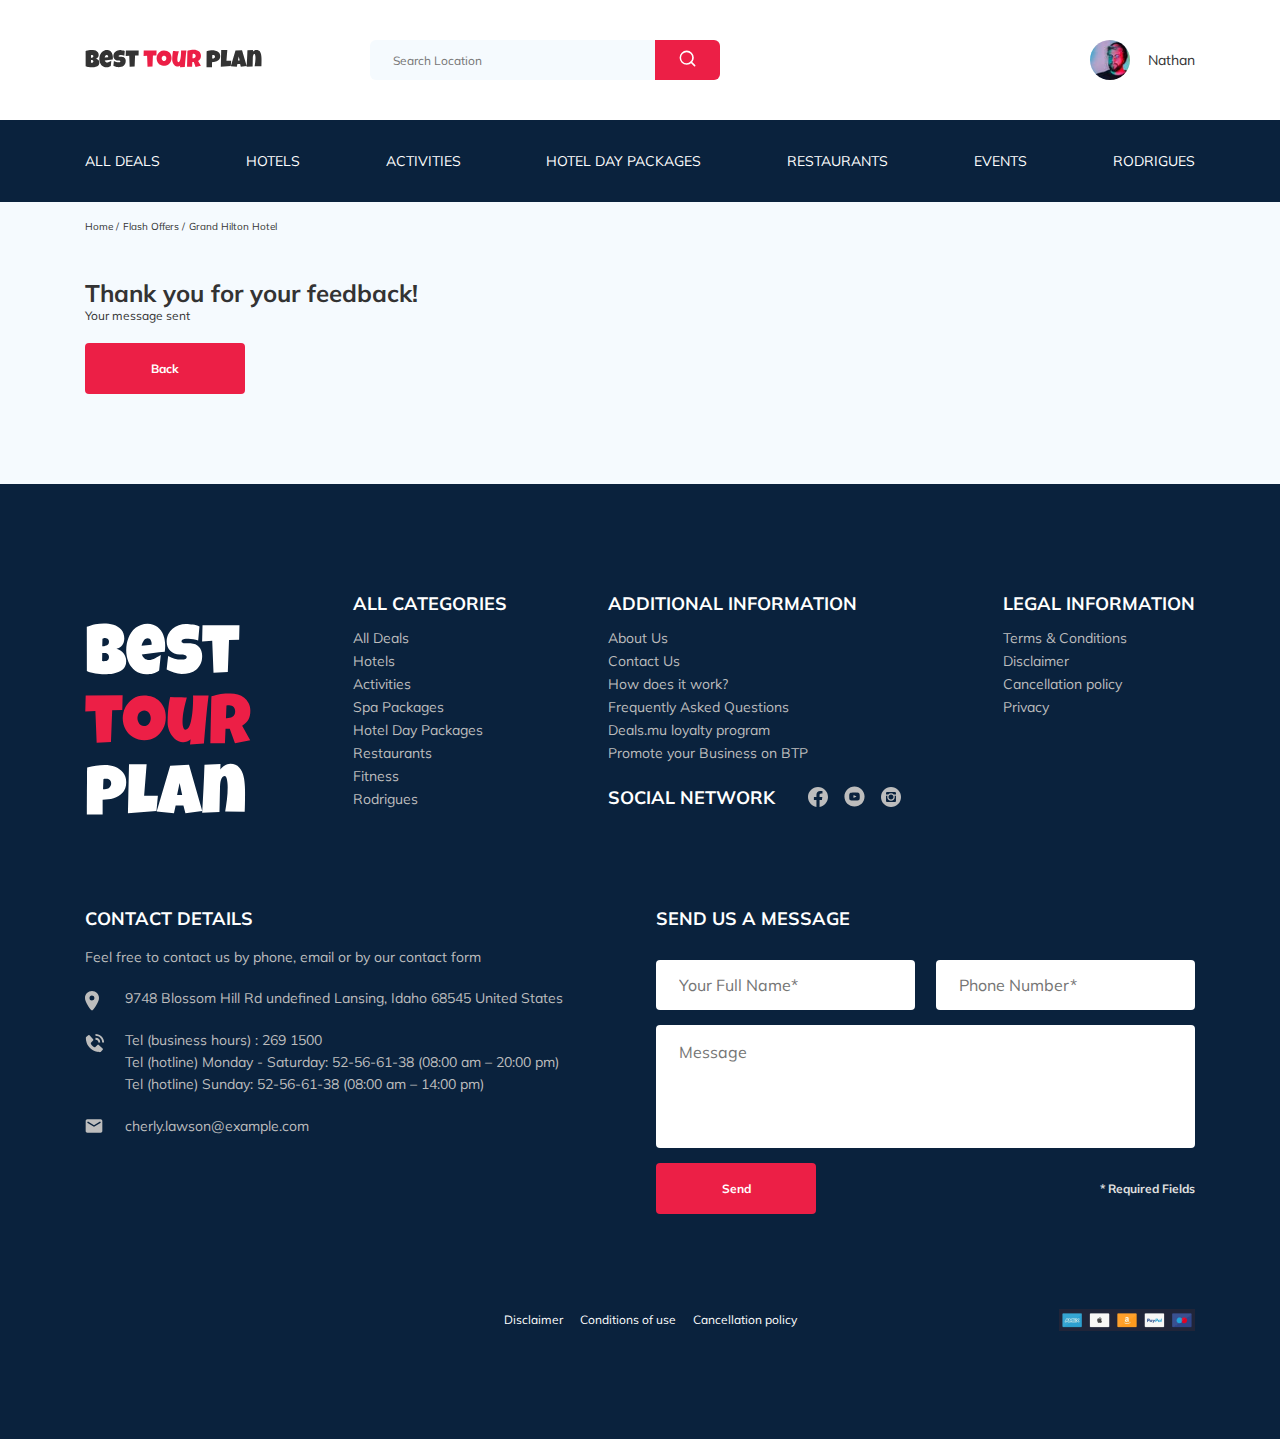
==== commit bfe6a4ed: "fixed: search icon" ====
--- a/feedback.html
+++ b/feedback.html
@@ -21,7 +21,7 @@
         <form action="#" class="search navbar__search navbar__search--mobile--hidden">
           <input type="text" class="search__input" placeholder="Search Location">
           <button class="search__button">
-            <img src="img/search.svg" alt="icon: search">
+            <img class="search__icon" src="img/search.svg" alt="icon: search">
           </button>
         </form>
         <a href="#" class="user navbar__user navbar__user--mobile--hidden">
--- a/css/style.css
+++ b/css/style.css
@@ -1,2 +1,2 @@
-*{box-sizing:border-box}body{font-family:"Mulish", sans-serif;color:#333;background-color:#F5FAFE}.container{max-width:1110px;margin:auto}img{width:inherit}.input{background-color:#fff;border-radius:4px;border:none;padding:0 23px;height:50px;flex-basis:48%;outline:none}.button{min-width:160px;min-height:50px;padding:18px;font-weight:bold;font-size:12px;line-height:15px;background-color:#EC1F46;color:#fff;border:none;border-radius:4px;outline:none;cursor:pointer;transition:all 150ms linear}.button:hover{background-color:#960a23;color:#E0E0E0;transition:all 250ms linear}.area{border-radius:4px;padding:18px 23px;height:123px;width:100%;resize:none;border:none;outline:none;margin-bottom:15px}.invalid{position:relative;color:#dd0101;font-weight:bold;font-size:13px;line-height:14px}/*! normalize.css v8.0.1 | MIT License | github.com/necolas/normalize.css */html{line-height:1.15;-webkit-text-size-adjust:100%}body{margin:0}main{display:block}h1{font-size:2em;margin:0.67em 0}hr{box-sizing:content-box;height:0;overflow:visible}pre{font-family:monospace, monospace;font-size:1em}a{background-color:transparent}abbr[title]{border-bottom:none;text-decoration:underline;text-decoration:underline dotted}b,strong{font-weight:bolder}code,kbd,samp{font-family:monospace, monospace;font-size:1em}small{font-size:80%}sub,sup{font-size:75%;line-height:0;position:relative;vertical-align:baseline}sub{bottom:-0.25em}sup{top:-0.5em}img{border-style:none}button,input,optgroup,select,textarea{font-family:inherit;font-size:100%;line-height:1.15;margin:0}button,input{overflow:visible}button,select{text-transform:none}button,[type="button"],[type="reset"],[type="submit"]{-webkit-appearance:button}button::-moz-focus-inner,[type="button"]::-moz-focus-inner,[type="reset"]::-moz-focus-inner,[type="submit"]::-moz-focus-inner{border-style:none;padding:0}button:-moz-focusring,[type="button"]:-moz-focusring,[type="reset"]:-moz-focusring,[type="submit"]:-moz-focusring{outline:1px dotted ButtonText}fieldset{padding:0.35em 0.75em 0.625em}legend{box-sizing:border-box;color:inherit;display:table;max-width:100%;padding:0;white-space:normal}progress{vertical-align:baseline}textarea{overflow:auto}[type="checkbox"],[type="radio"]{box-sizing:border-box;padding:0}[type="number"]::-webkit-inner-spin-button,[type="number"]::-webkit-outer-spin-button{height:auto}[type="search"]{-webkit-appearance:textfield;outline-offset:-2px}[type="search"]::-webkit-search-decoration{-webkit-appearance:none}::-webkit-file-upload-button{-webkit-appearance:button;font:inherit}details{display:block}summary{display:list-item}template{display:none}[hidden]{display:none}.navbar{background-color:#fff}.navbar-top{display:flex;align-items:center;justify-content:space-between;padding-top:40px;padding-bottom:40px}.navbar-top__menu-button{display:none}.navbar__search{margin:auto;margin-left:108px}.navbar-buttom{background-color:#0A223D}.logo{width:177px;height:auto}.navigation{list-style-type:none;margin:0;padding:31px 0px;display:flex;align-items:center;justify-content:space-between}.navigation__mobile{display:none}.navigation__mob{display:none}.navigation__link{color:#fff;text-decoration:none;text-transform:uppercase;font-size:14px;line-height:18px}.navigation__link::after{content:'';display:block;width:0%;background-color:#E0E0E0;height:1px;transition:0.6s}.navigation__link:hover::after{width:100%}.search{display:flex;position:relative;overflow:hidden;border-radius:6px;height:40px}.search__input{outline:none;width:350px;height:100%;padding-left:23px;padding-right:71px;background-color:#F5FAFE;border:none;font-size:12px;line-height:15px;color:#333}.search__button{outline:none;top:0;right:0;position:absolute;height:100%;width:65px;border:none;background-color:#EC1F46;cursor:pointer;transition:all 150ms linear}.search__button:hover{background-color:#960a23;color:#E0E0E0;transition:all 250ms linear}.search__icon{width:19px;height:19px}.user{display:flex;align-items:center;text-decoration:none}.user__avatar{width:40px;height:40px;border-radius:50%;object-fit:cover}.user__name{margin-left:18px;font-size:14px;line-height:18px;color:#333}.user__name::after{content:'';display:block;width:0%;background-color:#333;height:1px;transition:0.6s}.user__name:hover::after{width:100%}.breadcrumb-list{display:flex;align-items:center;padding:18px 0px;margin:0;list-style:none}.breadcrumb-list__link{text-decoration:none;color:inherit}.breadcrumb-list__item{font-size:10px;line-height:13px}.breadcrumb-list__item:not(:last-child)::after{content:'/';margin-right:4px}.stars{flex-basis:100%}.hotel{padding-top:23px;padding-bottom:70px}.hotel-info{display:flex;justify-content:space-between;align-items:center;padding-bottom:20px}.hotel-info__offer{margin-left:14px;margin-top:4px}.hotel-info__name{margin-top:4px;margin-bottom:0}.hotel-name{font-size:24px;line-height:30px}.hotel-description{margin:0;font-size:12px;line-height:15px;color:#333}.hotel-wrapper{display:flex;flex-wrap:wrap;align-items:center}.hotel-slider{width:728px;height:450px}.hotel-slider__item{width:100%;height:100%px;position:relative;border-radius:8px;overflow:hidden}.hotel-slider__item::after{content:'';position:absolute;width:100%;height:100%;top:0;bottom:0;right:0;left:0;background:linear-gradient(180deg, rgba(0,122,223,0.48) 0%, rgba(255,255,255,0.128) 100%);z-index:15}.hotel-slider__button{position:absolute;top:50%;transform:translateY(-50%);width:30px;height:30px;border:none;z-index:99;cursor:pointer;outline:none;background-repeat:no-repeat;background-position:center;background-size:10px;background-color:transparent}.hotel-slider__button--next{right:18px;background-image:url(../img/arrow-next.svg)}.hotel-slider__button--prev{left:18px;background-image:url(../img/arrow-prev.svg)}.hotel .swiper-container{margin-left:0;border-radius:8px}.hotel .offer{padding:4px 9px;background-color:#EC1F46;border-radius:3px;font-size:10px;line-height:13px;color:#fff}.hotel .rating{max-width:65px;min-height:45px;text-align:center;color:#fff;background-color:#EC1F46;border-radius:4px}.hotel .rating__text{font-size:8px;line-height:10px}.hotel .rating__counter{font-size:14px;line-height:18px}.hotel-grid{display:flex;justify-content:space-between}.hotel-guide{font-family:"Nunito", sans-serif;display:flex;flex-direction:column;justify-content:space-between}.booking{background-color:#0A223D;color:#fff;border-radius:8px;width:350px;height:210px;padding:27px}.booking__info{display:flex;justify-content:space-between;margin-bottom:9px}.booking__price{display:flex;flex-direction:column}.booking__start{font-weight:normal;font-size:10px;line-height:14px}.booking__pricetag{font-weight:800;font-size:24px;line-height:33px;margin-bottom:1px}.booking__perroom{font-weight:normal;font-size:12px;line-height:16px}.booking__capacity{margin-top:4px}.booking__text{display:flex;align-items:center;justify-content:space-between;font-weight:normal;font-size:12px;line-height:16px;margin-bottom:8px}.booking__description{margin-left:9px}.booking__call-center{display:flex;align-items:center;justify-content:space-between;margin-bottom:17px}.booking__quick{font-weight:600;font-size:18px;line-height:25px}.booking__number{display:flex;align-items:center;justify-content:space-between;font-weight:600;font-size:18px;line-height:25px;text-decoration:none;cursor:pointer;color:inherit;transition:0.5s}.booking__number:hover{filter:brightness(50%)}.booking__num{margin-left:8px}.booking__button{width:100%;font-weight:600;font-size:14px;line-height:19px;min-height:45px;padding-top:13px;padding-bottom:13px;border-radius:4px;border:none;outline:none;color:inherit;background-color:#EC1F46;cursor:pointer;transition:all 150ms linear}.booking__button:hover{background-color:#960a23;color:#E0E0E0;transition:all 250ms linear}.button__back{text-decoration:none}.button__back--page{margin-top:20px}.ymap-container{position:relative;overflow:hidden;cursor:pointer;object-fit:cover;background:url("../img/ya-map.png") #fff no-repeat;background-position:center center;background-size:cover;border-radius:10px}#map-yandex{position:relative;z-index:7;cursor:pointer;background-color:transparent;width:347px;height:213px;overflow:hidden}.loader{position:absolute;z-index:15;top:-100%;left:0;box-sizing:border-box;width:100%;height:100%;overflow:hidden;color:#000000;transition:opacity .7s ease;opacity:0;background-color:rgba(0,0,0,0.55)}.loader::after,.loader ::before{box-sizing:border-box}.loader.is-active{top:0;opacity:1}.loader-default::after{position:absolute;top:calc(50% - 24px);left:calc(50% - 24px);width:48px;height:48px;content:'';animation:rotation 1s linear infinite;border:solid 8px #ffffff;border-left-color:transparent;border-radius:50%}@keyframes rotation{from{transform:rotate(0)}to{transform:rotate(359deg)}}@keyframes blink{from{opacity:.5}to{opacity:1}}.newsletter{position:relative;padding:98px 0 87px 0;background-image:url(../img/newsletter-background.jpg);background-repeat:no-repeat;background-size:cover;background-position:center;background:transparent}.newsletter:before{content:'';position:absolute;top:0;bottom:0;right:0;left:0;height:100%;width:100%;background-color:rgba(10,34,61,0.8)}.newsletter-container{display:flex;align-items:center;justify-content:space-between;margin:auto;position:relative;max-width:731px}.newsletter-title{color:#fff;font-weight:300;font-size:24px;line-height:30px;margin-top:0;margin-bottom:0}.newsletter-title__strong{display:block;font-weight:600;font-size:36px;line-height:45px;text-transform:uppercase}.subscribe{position:relative;width:350px;height:55px;border-radius:4px;overflow:hidden}.subscribe__group{height:80px;display:flex;flex-direction:column}.subscribe__input{position:absolute;font-weight:300;font-size:14px;line-height:18px;border:none;width:100%;padding-left:33px;padding-right:75px;height:100%}.subscribe__button{position:absolute;font-weight:bold;font-size:12px;line-height:15px;top:0;right:0;height:100%;min-width:65px;border:none;cursor:pointer;outline:none;background-color:#EC1F46;color:#fff;transition:all 150ms linear}.subscribe__button:hover{background-color:#960a23;color:#E0E0E0;transition:all 250ms linear}.reviews{padding:40px 0 70px 0}.reviews__title{font-weight:700;font-size:36px;line-height:45px;text-align:center;text-transform:uppercase;margin-bottom:70px;font-style:normal}.reviews-slider__item{position:relative;display:flex;flex-direction:column;align-items:center;max-width:730px;margin:45px auto 0;background-color:#fff;border-radius:8px;padding:0 62px 30px}.reviews-slider__item::before{content:'';position:absolute;top:13px;left:62px;width:70px;height:47px;background-image:url(../img/quote-left.svg);background-repeat:no-repeat}.reviews-slider__item::after{content:'';position:absolute;top:118px;right:62px;width:70px;height:47px;background-image:url(../img/quote-right.svg);background-repeat:no-repeat}.reviews-slider__button{position:absolute;top:50%;transform:translateY(-50%);width:30px;height:30px;background-repeat:no-repeat;background-size:10px;background-position:center;border:none;background-color:transparent;cursor:pointer;outline:none;z-index:99}.reviews-slider__button--prev{background-image:url(../img/arrow-prev-secondary.svg);left:0}.reviews-slider__button--next{background-image:url(../img/arrow-next-secondary.svg);right:0}.reviews-slider__profile{display:flex;flex-direction:column;align-items:center;margin-top:-45px;margin-bottom:30px}.reviews-slider__avatar{width:90px;height:90px;border-radius:50%;object-fit:cover;margin-bottom:9px}.reviews-slider__username{color:#EC1F46;font-weight:bold;font-size:12px;line-height:15px;margin-top:0;margin-bottom:10px}.reviews-slider__date{font-weight:normal;font-size:10px;line-height:13px;margin-bottom:4px}.reviews-slider__rating{display:flex;align-items:center}.reviews-slider__text{max-width:537px;font-style:normal;font-weight:normal;font-size:12px;line-height:160%;text-align:justify;margin:auto}.activities{padding:60px 0 98px 0}.activities__title{font-weight:bold;font-size:24px;line-height:30px;text-transform:uppercase;margin-top:0;margin-bottom:57px}.activities-container{display:flex;justify-content:space-between}.card{position:relative;display:flex;flex-direction:column;align-items:flex-start;padding:24px 26px;width:255px;height:255px;border-radius:6px;overflow:hidden}.card::before{content:'';position:absolute;background:linear-gradient(179.83deg, rgba(196,196,196,0) 35.34%, #0A223D 99.85%);left:0;right:0;top:0;bottom:0;z-index:-1}.card__image{position:absolute;width:100%;height:100%;object-fit:cover;left:0;right:0;top:0;bottom:0;z-index:-2}.card__title{margin-top:auto;margin-bottom:18px;font-weight:bold;font-size:16px;line-height:20px;color:#fff;width:200px}.card__button{font-weight:500;font-size:12px;line-height:16px;border:none;border-radius:4px;cursor:pointer;outline:none;padding:7px 22px;background-color:#EC1F46;color:#fff;transition:all 150ms linear}.card__button:hover{background-color:#960a23;color:#E0E0E0;transition:all 250ms linear}.footer{background-color:#0A223D;color:#fff;padding:108px 25px}.footer__section{display:flex;justify-content:space-between;margin-bottom:89px}.footer__column{display:flex;flex-direction:column;justify-content:space-between;max-height:218px}.footer__communication{display:flex;justify-content:space-between}.footer__image{padding-top:31px}.footer__logo{width:166px;height:192px;align-self:stretch}.footer__categories{grid-row:1 / 4}.footer__social-network{flex-wrap:wrap}.footer__contact-detail{max-width:493px}.footer__feedback{max-width:539px}.footer__form{display:flex;justify-content:space-between;flex-wrap:wrap}.footer__submit{width:100%;display:flex;justify-content:space-between;align-items:center}.footer__email{text-decoration:none;color:#BDBDBD;transition:0.5s}.footer__email:hover{color:#fff;transition:0.2s}.footer__phone{display:inline-block;text-decoration:none;color:#BDBDBD;transition:0.5s;margin-bottom:8px}.footer__phone:hover{color:#fff;transition:0.2s}.footer__title{font-weight:bold;font-size:18px;line-height:23px;text-transform:uppercase;margin-top:0;margin-bottom:16px}.footer__title--message{margin-bottom:30px}.footer__ul{padding:0;margin:0;list-style:none}.footer__li{font-weight:normal;font-size:14px;line-height:160%}.footer__item{display:flex;align-items:flex-start;font-weight:normal;font-size:14px;line-height:100%;color:#BDBDBD}.footer__item--li{margin-bottom:20px}.footer__icon-wrapper{min-width:40px}.footer__link{text-decoration:none;color:#BDBDBD;margin-bottom:8px}.footer__link::after{content:'';display:block;width:0%;background-color:#E0E0E0;height:1px;transition:0.6s}.footer__link:hover::after{width:100%}.footer__text{font-weight:normal;font-size:14px;line-height:160%;margin-bottom:22px;color:#BDBDBD}.footer__area{flex-basis:100%}.footer__social__title{font-weight:bold;font-size:18px;line-height:23px;text-transform:uppercase;margin-top:0;margin-bottom:0}.footer__social-network{display:flex;align-items:start;justify-content:space-between;width:293px}.footer__social-link{margin-left:12px;text-decoration:none}.footer__social-icon{transition:0.5s}.footer__social-icon:hover{filter:brightness(150%)}.footer__icon-wrapper{min-width:40px}.footer__input{width:100%}.footer__input__group{margin-bottom:15px;flex-basis:48%}.footer__info{font-weight:bold;font-size:12px;line-height:15px;color:#E0E0E0}.footer__form{flex-wrap:wrap}.footer-bottom{display:flex;padding-top:95px;flex-direction:row-reverse}.footer-bottom__link{color:#fff;text-decoration:none;font-weight:normal;font-size:12px;line-height:15px;margin-right:13px;order:1;flex-basis:50%;transition:0.5s}.footer-bottom__link:hover{filter:brightness(50%);transition:0.2s}.footer-bottom__info{order:1;flex-basis:50%}.footer__location{text-decoration:none;color:#BDBDBD;transition:0.5s}.footer__location:hover{color:#fff;transition:0.2s}.modal__overlay{position:fixed;top:0;left:0;right:0;bottom:0;background:rgba(0,143,223,0.39);z-index:100;visibility:hidden}.modal__overlay--visible{visibility:visible}.modal__dialog{position:fixed;z-index:101;min-height:478px;width:478px;padding:33px 88px;border-radius:8px;background-color:#0A223D;color:#fff;left:50%;top:50%;transform:translate(-50%, -50%);visibility:hidden}.modal__dialog--visible{visibility:visible}.modal__close{position:absolute;top:17px;right:18px;transition:none}.modal__close:hover{filter:brightness(50%);transition:0.3s}.modal__title{font-weight:bold;font-size:18px;line-height:23px;text-transform:uppercase;margin-top:0;margin-bottom:15px;text-align:center}.modal__input{width:100%;margin-bottom:0;flex-basis:100%}.modal__area{margin-bottom:0;margin-top:15px}.modal__button{transition:none}.modal__dispatch{display:flex;align-items:center;justify-content:space-between;margin-top:15px}.modal__info{color:#E0E0E0}.modal__flex{margin-top:15px}@media (max-width: 1200px){.container{max-width:960px}.hotel-slider{width:590px}.swiper-slide__image{height:100%;object-fit:cover}.card{width:230px;height:230px}.footer__feedback{max-width:437px}.footer__input__group{flex-basis:100%}}@media (max-width: 992px){.container,.newsletter-container{max-width:700px}.logo{width:132px}.newsletter{padding-top:92px;padding-bottom:93px}.reviews{padding-bottom:60px}.reviews__title{margin-bottom:50px;margin-top:0;font-size:30px;line-height:38px}.navbar-top{padding-top:30px;padding-bottom:30px}.navbar__search{margin-left:auto}.search__input{max-width:340px}.search__button{transition:none}.search__button:hover{transition:none;color:#fff;background-color:#EC1F46}.user__name::after{content:none}.navigation{padding-top:22px;padding-bottom:22px}.navigation__link{font-size:12px;line-height:15px;transition:none}.navigation__link::after{content:none}.hotel{padding-bottom:60px}.hotel-grid{flex-direction:column}.hotel-guide{flex-direction:row}.hotel-slider{width:100%;margin-bottom:30px}.booking{width:340px}.booking__button{transition:none}.booking__button:hover{transition:none;color:#fff;background-color:#EC1F46}.booking__number{transition:none}.booking__number:hover{filter:none}.subscribe__button{transition:none}.subscribe__button:hover{transition:none;color:#fff;background-color:#EC1F46}.ymap-container{width:340px}.reviews-slider__item{max-width:580px}.activities{padding-bottom:50px}.activities-container{flex-wrap:wrap}.activities__title{margin-bottom:57px}.activities__card{margin-bottom:20px}.card{width:340px;height:255px}.card__button{transition:none}.card__button:hover{transition:none;color:#fff;background-color:#EC1F46}.footer{padding-top:42px}.footer__section{display:grid;grid-template-columns:162px 260px 202px;flex-wrap:wrap}.footer__column{grid-column:2 / 2;grid-row:1 / 3;justify-content:start}.footer__logo{padding:0;width:104px;height:120px}.footer__link::after{content:none}.footer__social-network{margin-top:87px;align-self:center;order:-1;margin-bottom:81px}.footer__social-icon{transition:none}.footer__social-icon:hover{filter:none}.footer__categories{margin-top:38px;grid-row:2 / 3}.footer__additional{grid-column:2 / 2;grid-row:2 / 3;grid-column:span 2}.footer__legal{margin-top:38px;grid-column:3 / 3;grid-row:2 / 3}.footer__communication{flex-direction:column}.footer__contact-detail{grid-column:span 4}.footer__feedback{max-width:539px;grid-column:1 / 2;grid-column:span 5}.footer-bottom{padding-top:56px}.footer-bottom__info{flex-basis:100%}.footer-bottom__link{transition:none}.footer-bottom__link:hover{filter:none;transition:none}.footer__input__group{flex-basis:48%}.footer__phone,.footer__email,.footer__location,.footer__link{transition:none}.footer__phone:hover,.footer__email:hover,.footer__location:hover,.footer__link:hover{color:inherit;transition:none}.footer__button{transition:none}.footer__button:hover{transition:none;color:#fff;background-color:#EC1F46}.modal__close:hover{filter:none;transition:none}.modal__area{height:80px}.modal__button:hover{color:#fff;background-color:#EC1F46;transition:none}.modal__dispatch{flex-direction:column;align-items:flex-start}.modal__button{width:100%}.modal__info{margin-bottom:15px;order:-1}.button__back--page{transition:none}.button__back--page:hover{transition:none;color:#fff;background-color:#EC1F46}}@media (max-width: 768px){body{padding-top:78px}.container{max-width:576px;width:92%}.navbar__search--mobile--hidden,.navbar__user--mobile--hidden{display:none}.navbar__search--mobile--toggle,.navbar__user--mobile--toggle{display:none}.navbar-buttom--active{overflow-y:scroll}.navbar__mobile__fixed{position:fixed;top:0;left:0;right:0;width:100%;z-index:99}.navbar-buttom{display:none;position:fixed;bottom:0;left:0;right:0;top:74px}.navbar-buttom--active{display:block}.navbar__user{flex-direction:column;justify-content:center}.navigation{flex-direction:column}.navigation__item{margin-bottom:20px}.navigation__mobile__on{display:flex}.navigation__mob{margin-bottom:39px;width:245px}.navigation__mob__on{display:flex}.menu-button{outline:none;padding:0;display:flex;width:16px;height:11px;align-items:center;justify-content:space-between;flex-direction:column;border:none;background-color:#fff;cursor:pointer}.menu-button__line{width:16px;height:1px;background-color:#333}.user__name--mobile{color:#fff;margin-left:0;margin-bottom:27px}.user__avatar--mobile{margin-bottom:10px}.stars{flex-basis:auto}.hotel-name{flex-basis:100%}.hotel-wrapper{justify-content:space-between}.hotel-info__text{width:100%}.hotel-info__name{margin-top:10px;margin-bottom:0}.hotel-info__rating{display:none}.hotel-info__offer{order:-1;margin-left:0}.hotel-guide{flex-direction:column;min-height:450px}.hotel-slider{height:350px;height:fit-content}.booking{width:100%}.ymap-container{width:100%}#map-yandex{width:100%}.newsletter{padding-top:76px;padding-bottom:83px}.newsletter-container{max-width:576px;flex-direction:column;align-items:flex-start}.newsletter-title{width:100%;margin-bottom:30px}.reviews__title{font-size:18px;line-height:23px;margin-bottom:42px}.reviews-slider__item{padding:0 30px 30px}.reviews-slider__item::after{display:none}.reviews-slider__item::before{display:none}.reviews-slider__button{top:32px}.reviews-slider__button--prev{left:50%;margin-left:-65px;transform:translate(-50%, 0)}.reviews-slider__button--next{right:50%;margin-right:-65px;transform:translate(50%, 0)}.activities{padding:40px 0 60px 0}.activities__title{margin-bottom:36px}.card{width:48%;height:255px}.footer__section{display:flex;flex-direction:column;margin-bottom:40px}.footer__column{max-height:299px;order:0}.footer__categories{order:1}.footer__social-link{margin-right:12px;margin-left:0}.footer__social-network{flex-wrap:wrap;margin-top:30px;margin-bottom:30px;align-self:start}.footer__social__title{flex-basis:100%;margin-bottom:20px}.footer__legal{margin-top:30px}.footer__categories{margin-top:30px}.footer__input__group{flex-basis:100%}.modal__dialog{width:600px}}@media (min-width: 576px) and (max-width: 630px){.newsletter{padding-left:20px}}@media (max-width: 576px){.logo{width:99px}.navbar-top{padding-top:28px;padding-bottom:28px}.hotel{padding-top:0;padding-bottom:40px}.hotel-info{padding-bottom:38px}.hotel-slider{height:fit-content;margin-bottom:20px;max-height:175px}.hotel-slider__button{display:none}.newsletter{padding-left:20px}.newsletter-title{margin-bottom:37px;font-size:20px;line-height:25px}.newsletter-title__strong{font-size:30px;line-height:38px}.reviews{padding-bottom:50px}.activities__title{font-size:18px;line-height:23p}.card{width:100%}.footer{padding-top:69px;padding-left:17px;padding-right:17px}.footer-container{grid-template-columns:minmax(250px, 459px)}.footer__btp{grid-row:1;grid-column:1}.footer__image{padding-top:0}.footer__social-network{width:180px;flex-wrap:wrap;grid-row:2;grid-column:1}.footer__social-link{margin-left:0;margin-right:12px}.footer__title{flex-basis:100%}.footer__link{margin-bottom:11px}.footer__icon-wrapper{min-width:30px}.footer__additional{grid-row:3;grid-column:1}.footer__categories{grid-row:4;grid-column:1}.footer__legal{grid-row:5;grid-column:1}.footer__ul{align-items:flex-start}.footer__submit{flex-direction:column;align-items:flex-start}.footer__contact-detail{grid-row:6;grid-column:1}.footer__feedback{grid-row:7;grid-column:1;flex-wrap:wrap}.footer__button{order:1}.footer__info{flex-basis:100%;margin-bottom:15px}.footer-bottom{flex-direction:column;padding-top:30px;flex-wrap:wrap}.footer-bottom__link{margin-right:10px}.footer-bottom__info{order:0;flex-basis:100%;margin-bottom:10px}.footer-bottom__image{width:136px}.modal__dialog{width:85%;padding-left:44px;padding-right:44px}}@media (max-width: 390px){.subscribe{width:280px}}@media screen and (max-height: 500px){.modal__dialog{padding-top:15px;padding-left:30px;padding-right:30px;width:700px;min-height:300px}.modal__group{display:flex;justify-content:space-between;width:640px;height:77px}.modal__flex{height:74px}.modal__input{flex-basis:0;width:200px}.modal__title{margin-bottom:0}.modal__area{height:70px}.modal__info{font-size:11px;margin-bottom:7px}.modal__button{padding:13px;min-height:41px}}@media (max-height: 500px) and (max-width: 750px){.modal__dialog{width:375px;padding-bottom:18px}.modal__group{flex-wrap:wrap;height:145px;width:100%;justify-content:space-between}.modal__dispatch{margin-top:8px}.modal__flex{display:flex;flex-direction:column;height:63px;width:150px;justify-content:space-between;margin-top:10px}.modal__flex__email{width:100%;margin-top:0}.modal__input{flex-basis:40px;margin-right:0;width:150px}.modal__input__email{width:100%}.modal__area{height:60px;margin-top:0;padding-top:15px;padding-bottom:15px;height:51px}}
+*{box-sizing:border-box}body{font-family:"Mulish", sans-serif;color:#333;background-color:#F5FAFE}.container{max-width:1110px;margin:auto}img{width:inherit}.input{background-color:#fff;border-radius:4px;border:none;padding:0 23px;height:50px;flex-basis:48%;outline:none}.button{min-width:160px;min-height:50px;padding:18px;font-weight:bold;font-size:12px;line-height:15px;background-color:#EC1F46;color:#fff;border:none;border-radius:4px;outline:none;cursor:pointer;transition:all 150ms linear}.button:hover{background-color:#960a23;color:#E0E0E0;transition:all 250ms linear}.area{border-radius:4px;padding:18px 23px;height:123px;width:100%;resize:none;border:none;outline:none;margin-bottom:15px}.invalid{position:relative;color:#dd0101;font-weight:bold;font-size:13px;line-height:14px}/*! normalize.css v8.0.1 | MIT License | github.com/necolas/normalize.css */html{line-height:1.15;-webkit-text-size-adjust:100%}body{margin:0}main{display:block}h1{font-size:2em;margin:0.67em 0}hr{box-sizing:content-box;height:0;overflow:visible}pre{font-family:monospace, monospace;font-size:1em}a{background-color:transparent}abbr[title]{border-bottom:none;text-decoration:underline;text-decoration:underline dotted}b,strong{font-weight:bolder}code,kbd,samp{font-family:monospace, monospace;font-size:1em}small{font-size:80%}sub,sup{font-size:75%;line-height:0;position:relative;vertical-align:baseline}sub{bottom:-0.25em}sup{top:-0.5em}img{border-style:none}button,input,optgroup,select,textarea{font-family:inherit;font-size:100%;line-height:1.15;margin:0}button,input{overflow:visible}button,select{text-transform:none}button,[type="button"],[type="reset"],[type="submit"]{-webkit-appearance:button}button::-moz-focus-inner,[type="button"]::-moz-focus-inner,[type="reset"]::-moz-focus-inner,[type="submit"]::-moz-focus-inner{border-style:none;padding:0}button:-moz-focusring,[type="button"]:-moz-focusring,[type="reset"]:-moz-focusring,[type="submit"]:-moz-focusring{outline:1px dotted ButtonText}fieldset{padding:0.35em 0.75em 0.625em}legend{box-sizing:border-box;color:inherit;display:table;max-width:100%;padding:0;white-space:normal}progress{vertical-align:baseline}textarea{overflow:auto}[type="checkbox"],[type="radio"]{box-sizing:border-box;padding:0}[type="number"]::-webkit-inner-spin-button,[type="number"]::-webkit-outer-spin-button{height:auto}[type="search"]{-webkit-appearance:textfield;outline-offset:-2px}[type="search"]::-webkit-search-decoration{-webkit-appearance:none}::-webkit-file-upload-button{-webkit-appearance:button;font:inherit}details{display:block}summary{display:list-item}template{display:none}[hidden]{display:none}.navbar{background-color:#fff}.navbar-top{display:flex;align-items:center;justify-content:space-between;padding-top:40px;padding-bottom:40px}.navbar-top__menu-button{display:none}.navbar__search{margin:auto;margin-left:108px}.navbar-buttom{background-color:#0A223D}.logo{width:177px;height:auto}.navigation{list-style-type:none;margin:0;padding:31px 0px;display:flex;align-items:center;justify-content:space-between}.navigation__mobile{display:none}.navigation__mob{display:none}.navigation__link{color:#fff;text-decoration:none;text-transform:uppercase;font-size:14px;line-height:18px}.navigation__link::after{content:'';display:block;width:0%;background-color:#E0E0E0;height:1px;transition:0.6s}.navigation__link:hover::after{width:100%}.search{display:flex;position:relative;overflow:hidden;border-radius:6px;height:40px}.search__input{outline:none;width:350px;height:100%;padding-left:23px;padding-right:71px;background-color:#F5FAFE;border:none;font-size:12px;line-height:15px;color:#333}.search__button{outline:none;top:0;right:0;position:absolute;height:100%;width:65px;border:none;background-color:#EC1F46;cursor:pointer;transition:all 150ms linear}.search__button:hover{background-color:#960a23;color:#E0E0E0;transition:all 250ms linear}.search__icon{width:19px;height:19px}.user{display:flex;align-items:center;text-decoration:none}.user__avatar{width:40px;height:40px;border-radius:50%;object-fit:cover}.user__name{margin-left:18px;font-size:14px;line-height:18px;color:#333}.user__name::after{content:'';display:block;width:0%;background-color:#333;height:1px;transition:0.6s}.user__name:hover::after{width:100%}.breadcrumb-list{display:flex;align-items:center;padding:18px 0px;margin:0;list-style:none}.breadcrumb-list__link{text-decoration:none;color:inherit}.breadcrumb-list__item{font-size:10px;line-height:13px}.breadcrumb-list__item:not(:last-child)::after{content:'/';margin-right:4px}.stars{flex-basis:100%}.hotel{padding-top:23px;padding-bottom:70px}.hotel-info{display:flex;justify-content:space-between;align-items:center;padding-bottom:20px}.hotel-info__offer{margin-left:14px;margin-top:4px}.hotel-info__name{margin-top:4px;margin-bottom:0}.hotel-name{font-size:24px;line-height:30px}.hotel-description{margin:0;font-size:12px;line-height:15px;color:#333}.hotel-wrapper{display:flex;flex-wrap:wrap;align-items:center}.hotel-slider{width:728px;height:450px}.hotel-slider__item{width:100%;height:100%px;position:relative;border-radius:8px;overflow:hidden}.hotel-slider__item::after{content:'';position:absolute;width:100%;height:100%;top:0;bottom:0;right:0;left:0;background:linear-gradient(180deg, rgba(0,122,223,0.48) 0%, rgba(255,255,255,0.128) 100%);z-index:15}.hotel-slider__button{position:absolute;top:50%;transform:translateY(-50%);width:30px;height:30px;border:none;z-index:99;cursor:pointer;outline:none;background-repeat:no-repeat;background-position:center;background-size:10px;background-color:transparent}.hotel-slider__button--next{right:18px;background-image:url(../img/arrow-next.svg)}.hotel-slider__button--prev{left:18px;background-image:url(../img/arrow-prev.svg)}.hotel .swiper-container{margin-left:0;border-radius:8px}.hotel .offer{padding:4px 9px;background-color:#EC1F46;border-radius:3px;font-size:10px;line-height:13px;color:#fff}.hotel .rating{max-width:65px;min-height:45px;text-align:center;color:#fff;background-color:#EC1F46;border-radius:4px}.hotel .rating__text{font-size:8px;line-height:10px}.hotel .rating__counter{font-size:14px;line-height:18px}.hotel-grid{display:flex;justify-content:space-between}.hotel-guide{font-family:"Nunito", sans-serif;display:flex;flex-direction:column;justify-content:space-between}.booking{background-color:#0A223D;color:#fff;border-radius:8px;width:350px;height:210px;padding:27px}.booking__info{display:flex;justify-content:space-between;margin-bottom:9px}.booking__price{display:flex;flex-direction:column}.booking__start{font-weight:normal;font-size:10px;line-height:14px}.booking__pricetag{font-weight:800;font-size:24px;line-height:33px;margin-bottom:1px}.booking__perroom{font-weight:normal;font-size:12px;line-height:16px}.booking__capacity{margin-top:4px}.booking__text{display:flex;align-items:center;justify-content:space-between;font-weight:normal;font-size:12px;line-height:16px;margin-bottom:8px}.booking__description{margin-left:9px}.booking__call-center{display:flex;align-items:center;justify-content:space-between;margin-bottom:17px}.booking__quick{font-weight:600;font-size:18px;line-height:25px}.booking__number{display:flex;align-items:center;justify-content:space-between;font-weight:600;font-size:18px;line-height:25px;text-decoration:none;cursor:pointer;color:inherit;transition:0.5s}.booking__number:hover{filter:brightness(50%)}.booking__num{margin-left:8px}.booking__button{width:100%;font-weight:600;font-size:14px;line-height:19px;min-height:45px;padding-top:13px;padding-bottom:13px;border-radius:4px;border:none;outline:none;color:inherit;background-color:#EC1F46;cursor:pointer;transition:all 150ms linear}.booking__button:hover{background-color:#960a23;color:#E0E0E0;transition:all 250ms linear}.button__back{text-decoration:none}.button__back--page{margin-top:20px}.ymap-container{position:relative;overflow:hidden;cursor:pointer;object-fit:cover;background:url("../img/ya-map.png") #fff no-repeat;background-position:center center;background-size:cover;border-radius:10px}#map-yandex{position:relative;z-index:7;cursor:pointer;background-color:transparent;width:347px;height:213px;overflow:hidden}.loader{position:absolute;z-index:15;top:-100%;left:0;box-sizing:border-box;width:100%;height:100%;overflow:hidden;color:#000000;transition:opacity .7s ease;opacity:0;background-color:rgba(0,0,0,0.55)}.loader::after,.loader ::before{box-sizing:border-box}.loader.is-active{top:0;opacity:1}.loader-default::after{position:absolute;top:calc(50% - 24px);left:calc(50% - 24px);width:48px;height:48px;content:'';animation:rotation 1s linear infinite;border:solid 8px #ffffff;border-left-color:transparent;border-radius:50%}@keyframes rotation{from{transform:rotate(0)}to{transform:rotate(359deg)}}@keyframes blink{from{opacity:.5}to{opacity:1}}.newsletter{position:relative;padding:98px 0 87px 0;background-image:url(../img/newsletter-background.jpg);background-repeat:no-repeat;background-size:cover;background-position:center;background:transparent}.newsletter:before{content:'';position:absolute;top:0;bottom:0;right:0;left:0;height:100%;width:100%;background-color:rgba(10,34,61,0.8)}.newsletter-container{display:flex;align-items:center;justify-content:space-between;margin:auto;position:relative;max-width:731px}.newsletter-title{color:#fff;font-weight:300;font-size:24px;line-height:30px;margin-top:0;margin-bottom:0}.newsletter-title__strong{display:block;font-weight:600;font-size:36px;line-height:45px;text-transform:uppercase}.subscribe{position:relative;width:350px;height:55px;border-radius:4px;overflow:hidden}.subscribe__group{height:80px;display:flex;flex-direction:column}.subscribe__input{position:absolute;font-weight:300;font-size:14px;line-height:18px;border:none;width:100%;padding-left:33px;padding-right:75px;height:100%}.subscribe__button{position:absolute;font-weight:bold;font-size:12px;line-height:15px;top:0;right:0;height:100%;min-width:65px;border:none;cursor:pointer;outline:none;background-color:#EC1F46;color:#fff;transition:all 150ms linear}.subscribe__button:hover{background-color:#960a23;color:#E0E0E0;transition:all 250ms linear}.reviews{padding:40px 0 70px 0}.reviews__title{font-weight:700;font-size:36px;line-height:45px;text-align:center;text-transform:uppercase;margin-bottom:70px;font-style:normal}.reviews-slider__item{position:relative;display:flex;flex-direction:column;align-items:center;max-width:730px;margin:45px auto 0;background-color:#fff;border-radius:8px;padding:0 62px 30px}.reviews-slider__item::before{content:'';position:absolute;top:13px;left:62px;width:70px;height:47px;background-image:url(../img/quote-left.svg);background-repeat:no-repeat}.reviews-slider__item::after{content:'';position:absolute;top:118px;right:62px;width:70px;height:47px;background-image:url(../img/quote-right.svg);background-repeat:no-repeat}.reviews-slider__button{position:absolute;top:50%;transform:translateY(-50%);width:30px;height:30px;background-repeat:no-repeat;background-size:10px;background-position:center;border:none;background-color:transparent;cursor:pointer;outline:none;z-index:99}.reviews-slider__button--prev{background-image:url(../img/arrow-prev-secondary.svg);left:0}.reviews-slider__button--next{background-image:url(../img/arrow-next-secondary.svg);right:0}.reviews-slider__profile{display:flex;flex-direction:column;align-items:center;margin-top:-45px;margin-bottom:30px}.reviews-slider__avatar{width:90px;height:90px;border-radius:50%;object-fit:cover;margin-bottom:9px}.reviews-slider__username{color:#EC1F46;font-weight:bold;font-size:12px;line-height:15px;margin-top:0;margin-bottom:10px}.reviews-slider__date{font-weight:normal;font-size:10px;line-height:13px;margin-bottom:4px}.reviews-slider__rating{display:flex;align-items:center}.reviews-slider__text{max-width:537px;font-style:normal;font-weight:normal;font-size:12px;line-height:160%;text-align:justify;margin:auto}.activities{padding:60px 0 98px 0}.activities__title{font-weight:bold;font-size:24px;line-height:30px;text-transform:uppercase;margin-top:0;margin-bottom:57px}.activities-container{display:flex;justify-content:space-between}.card{position:relative;display:flex;flex-direction:column;align-items:flex-start;padding:24px 26px;width:255px;height:255px;border-radius:6px;overflow:hidden}.card::before{content:'';position:absolute;background:linear-gradient(179.83deg, rgba(196,196,196,0) 35.34%, #0A223D 99.85%);left:0;right:0;top:0;bottom:0;z-index:-1}.card__image{position:absolute;width:100%;height:100%;object-fit:cover;left:0;right:0;top:0;bottom:0;z-index:-2}.card__title{margin-top:auto;margin-bottom:18px;font-weight:bold;font-size:16px;line-height:20px;color:#fff;width:200px}.card__button{font-weight:500;font-size:12px;line-height:16px;border:none;border-radius:4px;cursor:pointer;outline:none;padding:7px 22px;background-color:#EC1F46;color:#fff;transition:all 150ms linear}.card__button:hover{background-color:#960a23;color:#E0E0E0;transition:all 250ms linear}.footer{background-color:#0A223D;color:#fff;padding:108px 25px}.footer__section{display:flex;justify-content:space-between;margin-bottom:89px}.footer__column{display:flex;flex-direction:column;justify-content:space-between;max-height:218px}.footer__communication{display:flex;justify-content:space-between}.footer__image{padding-top:31px}.footer__logo{width:166px;height:192px;align-self:stretch}.footer__categories{grid-row:1 / 4}.footer__social-network{flex-wrap:wrap}.footer__contact-detail{max-width:493px}.footer__feedback{max-width:539px}.footer__form{display:flex;justify-content:space-between;flex-wrap:wrap}.footer__submit{width:100%;display:flex;justify-content:space-between;align-items:center}.footer__email{text-decoration:none;color:#BDBDBD;transition:0.5s}.footer__email:hover{color:#fff;transition:0.2s}.footer__phone{display:inline-block;text-decoration:none;color:#BDBDBD;transition:0.5s;margin-bottom:8px}.footer__phone:hover{color:#fff;transition:0.2s}.footer__title{font-weight:bold;font-size:18px;line-height:23px;text-transform:uppercase;margin-top:0;margin-bottom:16px}.footer__title--message{margin-bottom:30px}.footer__ul{padding:0;margin:0;list-style:none}.footer__li{font-weight:normal;font-size:14px;line-height:160%}.footer__item{display:flex;align-items:flex-start;font-weight:normal;font-size:14px;line-height:100%;color:#BDBDBD}.footer__item--li{margin-bottom:20px}.footer__icon-wrapper{min-width:40px}.footer__link{text-decoration:none;color:#BDBDBD;margin-bottom:8px}.footer__link::after{content:'';display:block;width:0%;background-color:#E0E0E0;height:1px;transition:0.6s}.footer__link:hover::after{width:100%}.footer__text{font-weight:normal;font-size:14px;line-height:160%;margin-bottom:22px;color:#BDBDBD}.footer__area{flex-basis:100%}.footer__social__title{font-weight:bold;font-size:18px;line-height:23px;text-transform:uppercase;margin-top:0;margin-bottom:0}.footer__social-network{display:flex;align-items:start;justify-content:space-between;width:293px}.footer__social-link{margin-left:12px;text-decoration:none}.footer__social-icon{transition:0.5s}.footer__social-icon:hover{filter:brightness(150%)}.footer__icon-wrapper{min-width:40px}.footer__input{width:100%}.footer__input__group{margin-bottom:15px;flex-basis:48%}.footer__info{font-weight:bold;font-size:12px;line-height:15px;color:#E0E0E0}.footer__form{flex-wrap:wrap}.footer-bottom{display:flex;padding-top:95px;flex-direction:row-reverse}.footer-bottom__link{color:#fff;text-decoration:none;font-weight:normal;font-size:12px;line-height:15px;margin-right:13px;order:1;flex-basis:50%;transition:0.5s}.footer-bottom__link:hover{filter:brightness(50%);transition:0.2s}.footer-bottom__info{order:1;flex-basis:50%}.footer__location{text-decoration:none;color:#BDBDBD;transition:0.5s}.footer__location:hover{color:#fff;transition:0.2s}.modal__overlay{position:fixed;top:0;left:0;right:0;bottom:0;background:rgba(0,143,223,0.39);z-index:100;visibility:hidden}.modal__overlay--visible{visibility:visible}.modal__dialog{position:fixed;z-index:101;min-height:478px;width:478px;padding:33px 88px;border-radius:8px;background-color:#0A223D;color:#fff;left:50%;top:50%;transform:translate(-50%, -50%);visibility:hidden}.modal__dialog--visible{visibility:visible}.modal__close{position:absolute;top:17px;right:18px;transition:none}.modal__close:hover{filter:brightness(50%);transition:0.3s}.modal__title{font-weight:bold;font-size:18px;line-height:23px;text-transform:uppercase;margin-top:0;margin-bottom:15px;text-align:center}.modal__input{width:100%;margin-bottom:0;flex-basis:100%}.modal__area{margin-bottom:0;margin-top:15px}.modal__button{transition:none}.modal__dispatch{display:flex;align-items:center;justify-content:space-between;margin-top:15px}.modal__info{color:#E0E0E0}.modal__flex{margin-top:15px}@media (max-width: 1200px){.container{max-width:960px}.hotel-slider{width:590px}.swiper-slide__image{height:100%;object-fit:cover}.card{width:230px;height:230px}.footer__feedback{max-width:437px}.footer__input__group{flex-basis:100%}}@media (max-width: 992px){.container,.newsletter-container{max-width:700px}.logo{width:132px}.newsletter{padding-top:92px;padding-bottom:93px}.reviews{padding-bottom:60px}.reviews__title{margin-bottom:50px;margin-top:0;font-size:30px;line-height:38px}.navbar-top{padding-top:30px;padding-bottom:30px}.navbar__search{margin-left:auto}.search__input{max-width:340px}.search__button{transition:none}.search__button:hover{transition:none;color:#fff;background-color:#EC1F46}.user__name::after{content:none}.navigation{padding-top:22px;padding-bottom:22px}.navigation__link{font-size:12px;line-height:15px;transition:none}.navigation__link::after{content:none}.hotel{padding-bottom:60px}.hotel-grid{flex-direction:column}.hotel-guide{flex-direction:row}.hotel-slider{width:100%;margin-bottom:30px}.booking{width:340px}.booking__button{transition:none}.booking__button:hover{transition:none;color:#fff;background-color:#EC1F46}.booking__number{transition:none}.booking__number:hover{filter:none}.subscribe__button{transition:none}.subscribe__button:hover{transition:none;color:#fff;background-color:#EC1F46}.ymap-container{width:340px}.reviews-slider__item{max-width:580px}.activities{padding-bottom:50px}.activities-container{flex-wrap:wrap}.activities__title{margin-bottom:57px}.activities__card{margin-bottom:20px}.card{width:340px;height:255px}.card__button{transition:none}.card__button:hover{transition:none;color:#fff;background-color:#EC1F46}.footer{padding-top:42px}.footer__section{display:grid;grid-template-columns:162px 260px 202px;flex-wrap:wrap}.footer__column{grid-column:2 / 2;grid-row:1 / 3;justify-content:start}.footer__logo{padding:0;width:104px;height:120px}.footer__link::after{content:none}.footer__social-network{margin-top:87px;align-self:center;order:-1;margin-bottom:81px}.footer__social-icon{transition:none}.footer__social-icon:hover{filter:none}.footer__categories{margin-top:38px;grid-row:2 / 3}.footer__additional{grid-column:2 / 2;grid-row:2 / 3;grid-column:span 2}.footer__legal{margin-top:38px;grid-column:3 / 3;grid-row:2 / 3}.footer__communication{flex-direction:column}.footer__contact-detail{grid-column:span 4}.footer__feedback{max-width:539px;grid-column:1 / 2;grid-column:span 5}.footer-bottom{padding-top:56px}.footer-bottom__info{flex-basis:100%}.footer-bottom__link{transition:none}.footer-bottom__link:hover{filter:none;transition:none}.footer__input__group{flex-basis:48%}.footer__phone,.footer__email,.footer__location,.footer__link{transition:none}.footer__phone:hover,.footer__email:hover,.footer__location:hover,.footer__link:hover{color:inherit;transition:none}.footer__button{transition:none}.footer__button:hover{transition:none;color:#fff;background-color:#EC1F46}.modal__close:hover{filter:none;transition:none}.modal__area{height:80px}.modal__button:hover{color:#fff;background-color:#EC1F46;transition:none}.modal__dispatch{flex-direction:column;align-items:flex-start}.modal__button{width:100%}.modal__info{margin-bottom:15px;order:-1}.button__back--page{transition:none}.button__back--page:hover{transition:none;color:#fff;background-color:#EC1F46}}@media (max-width: 767px){body{padding-top:78px}.container{max-width:576px;width:92%}.navbar__search--mobile--hidden,.navbar__user--mobile--hidden{display:none}.navbar__search--mobile--toggle,.navbar__user--mobile--toggle{display:none}.navbar-buttom--active{overflow-y:scroll}.navbar__mobile__fixed{position:fixed;top:0;left:0;right:0;width:100%;z-index:99}.navbar-buttom{display:none;position:fixed;bottom:0;left:0;right:0;top:74px}.navbar-buttom--active{display:block}.navbar__user{flex-direction:column;justify-content:center}.navigation{flex-direction:column}.navigation__item{margin-bottom:20px}.navigation__mobile__on{display:flex}.navigation__mob{margin-bottom:39px;width:245px}.navigation__mob__on{display:flex}.menu-button{outline:none;padding:0;display:flex;width:16px;height:11px;align-items:center;justify-content:space-between;flex-direction:column;border:none;background-color:#fff;cursor:pointer}.menu-button__line{width:16px;height:1px;background-color:#333}.user__name--mobile{color:#fff;margin-left:0;margin-bottom:27px}.user__avatar--mobile{margin-bottom:10px}.stars{flex-basis:auto}.hotel-name{flex-basis:100%}.hotel-wrapper{justify-content:space-between}.hotel-info__text{width:100%}.hotel-info__name{margin-top:10px;margin-bottom:0}.hotel-info__rating{display:none}.hotel-info__offer{order:-1;margin-left:0}.hotel-guide{flex-direction:column;min-height:450px}.hotel-slider{height:350px;height:fit-content}.booking{width:100%}.ymap-container{width:100%}#map-yandex{width:100%}.newsletter{padding-top:76px;padding-bottom:83px}.newsletter-container{max-width:576px;flex-direction:column;align-items:flex-start}.newsletter-title{width:100%;margin-bottom:30px}.reviews__title{font-size:18px;line-height:23px;margin-bottom:42px}.reviews-slider__item{padding:0 30px 30px}.reviews-slider__item::after{display:none}.reviews-slider__item::before{display:none}.reviews-slider__button{top:32px}.reviews-slider__button--prev{left:50%;margin-left:-65px;transform:translate(-50%, 0)}.reviews-slider__button--next{right:50%;margin-right:-65px;transform:translate(50%, 0)}.activities{padding:40px 0 60px 0}.activities__title{margin-bottom:36px}.card{width:48%;height:255px}.footer__section{display:flex;flex-direction:column;margin-bottom:40px}.footer__column{max-height:299px;order:0}.footer__categories{order:1}.footer__social-link{margin-right:12px;margin-left:0}.footer__social-network{flex-wrap:wrap;margin-top:30px;margin-bottom:30px;align-self:start}.footer__social__title{flex-basis:100%;margin-bottom:20px}.footer__legal{margin-top:30px}.footer__categories{margin-top:30px}.footer__input__group{flex-basis:100%}.modal__dialog{width:600px}}@media (min-width: 576px) and (max-width: 630px){.newsletter{padding-left:20px}}@media (max-width: 576px){.logo{width:99px}.navbar-top{padding-top:28px;padding-bottom:28px}.hotel{padding-top:0;padding-bottom:40px}.hotel-info{padding-bottom:38px}.hotel-slider{height:fit-content;margin-bottom:20px;max-height:175px}.hotel-slider__button{display:none}.newsletter{padding-left:20px}.newsletter-title{margin-bottom:37px;font-size:20px;line-height:25px}.newsletter-title__strong{font-size:30px;line-height:38px}.reviews{padding-bottom:50px}.activities__title{font-size:18px;line-height:23p}.card{width:100%}.footer{padding-top:69px;padding-left:17px;padding-right:17px}.footer-container{grid-template-columns:minmax(250px, 459px)}.footer__btp{grid-row:1;grid-column:1}.footer__image{padding-top:0}.footer__social-network{width:180px;flex-wrap:wrap;grid-row:2;grid-column:1}.footer__social-link{margin-left:0;margin-right:12px}.footer__title{flex-basis:100%}.footer__link{margin-bottom:11px}.footer__icon-wrapper{min-width:30px}.footer__additional{grid-row:3;grid-column:1}.footer__categories{grid-row:4;grid-column:1}.footer__legal{grid-row:5;grid-column:1}.footer__ul{align-items:flex-start}.footer__submit{flex-direction:column;align-items:flex-start}.footer__contact-detail{grid-row:6;grid-column:1}.footer__feedback{grid-row:7;grid-column:1;flex-wrap:wrap}.footer__button{order:1}.footer__info{flex-basis:100%;margin-bottom:15px}.footer-bottom{flex-direction:column;padding-top:30px;flex-wrap:wrap}.footer-bottom__link{margin-right:10px}.footer-bottom__info{order:0;flex-basis:100%;margin-bottom:10px}.footer-bottom__image{width:136px}.modal__dialog{width:85%;padding-left:44px;padding-right:44px}}@media (max-width: 390px){.subscribe{width:280px}}@media screen and (max-height: 500px){.modal__dialog{padding-top:15px;padding-left:30px;padding-right:30px;width:700px;min-height:300px}.modal__group{display:flex;justify-content:space-between;width:640px;height:77px}.modal__flex{height:74px}.modal__flex__email{width:205px}.modal__input{flex-basis:0;width:200px}.modal__title{margin-bottom:0}.modal__area{height:70px}.modal__info{font-size:11px;margin-bottom:7px}.modal__button{padding:13px;min-height:41px}}@media (max-height: 500px) and (max-width: 750px){.modal__dialog{width:375px;padding-bottom:18px}.modal__group{flex-wrap:wrap;height:145px;width:100%;justify-content:space-between}.modal__dispatch{margin-top:8px}.modal__flex{display:flex;flex-direction:column;height:63px;width:150px;justify-content:space-between;margin-top:10px}.modal__flex__email{width:100%;margin-top:0}.modal__input{flex-basis:40px;margin-right:0;width:150px}.modal__input__email{width:100%}.modal__area{height:60px;margin-top:0;padding-top:15px;padding-bottom:15px;height:51px}}
 /*# sourceMappingURL=style.css.map */